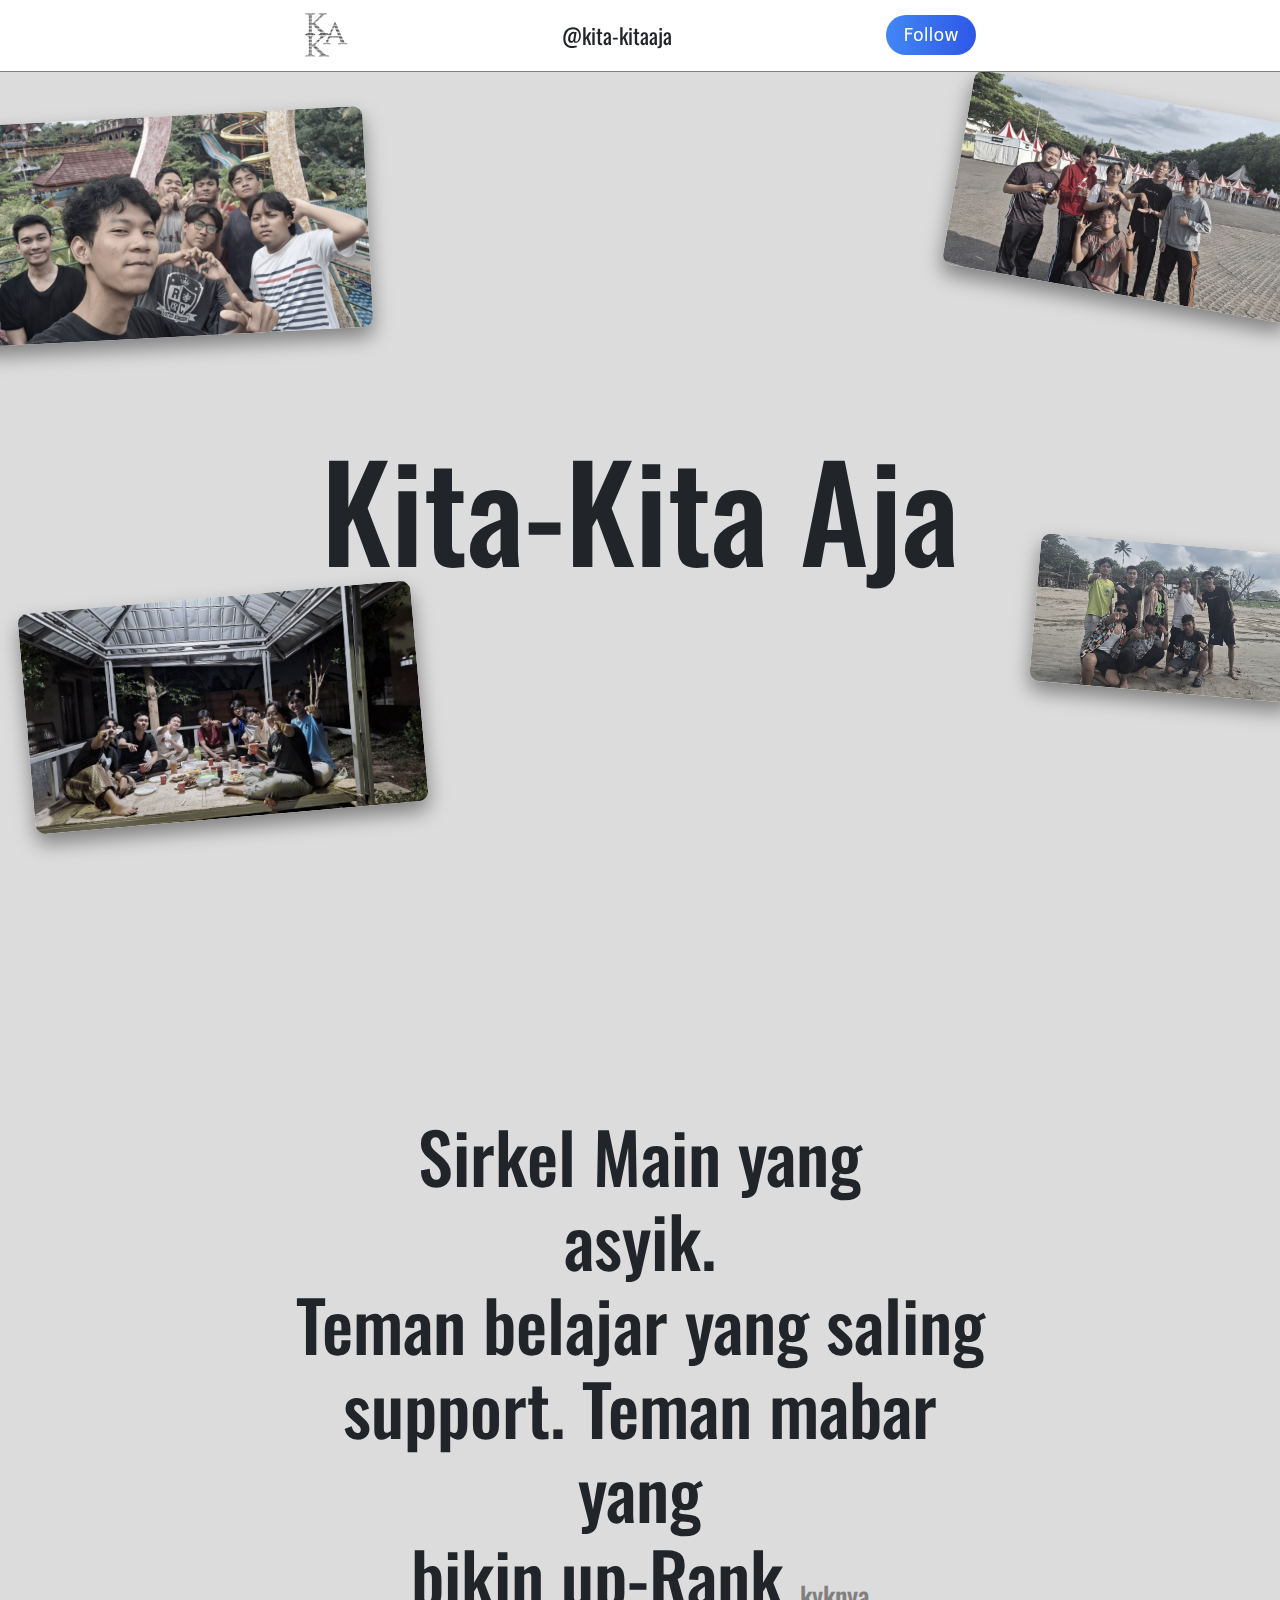
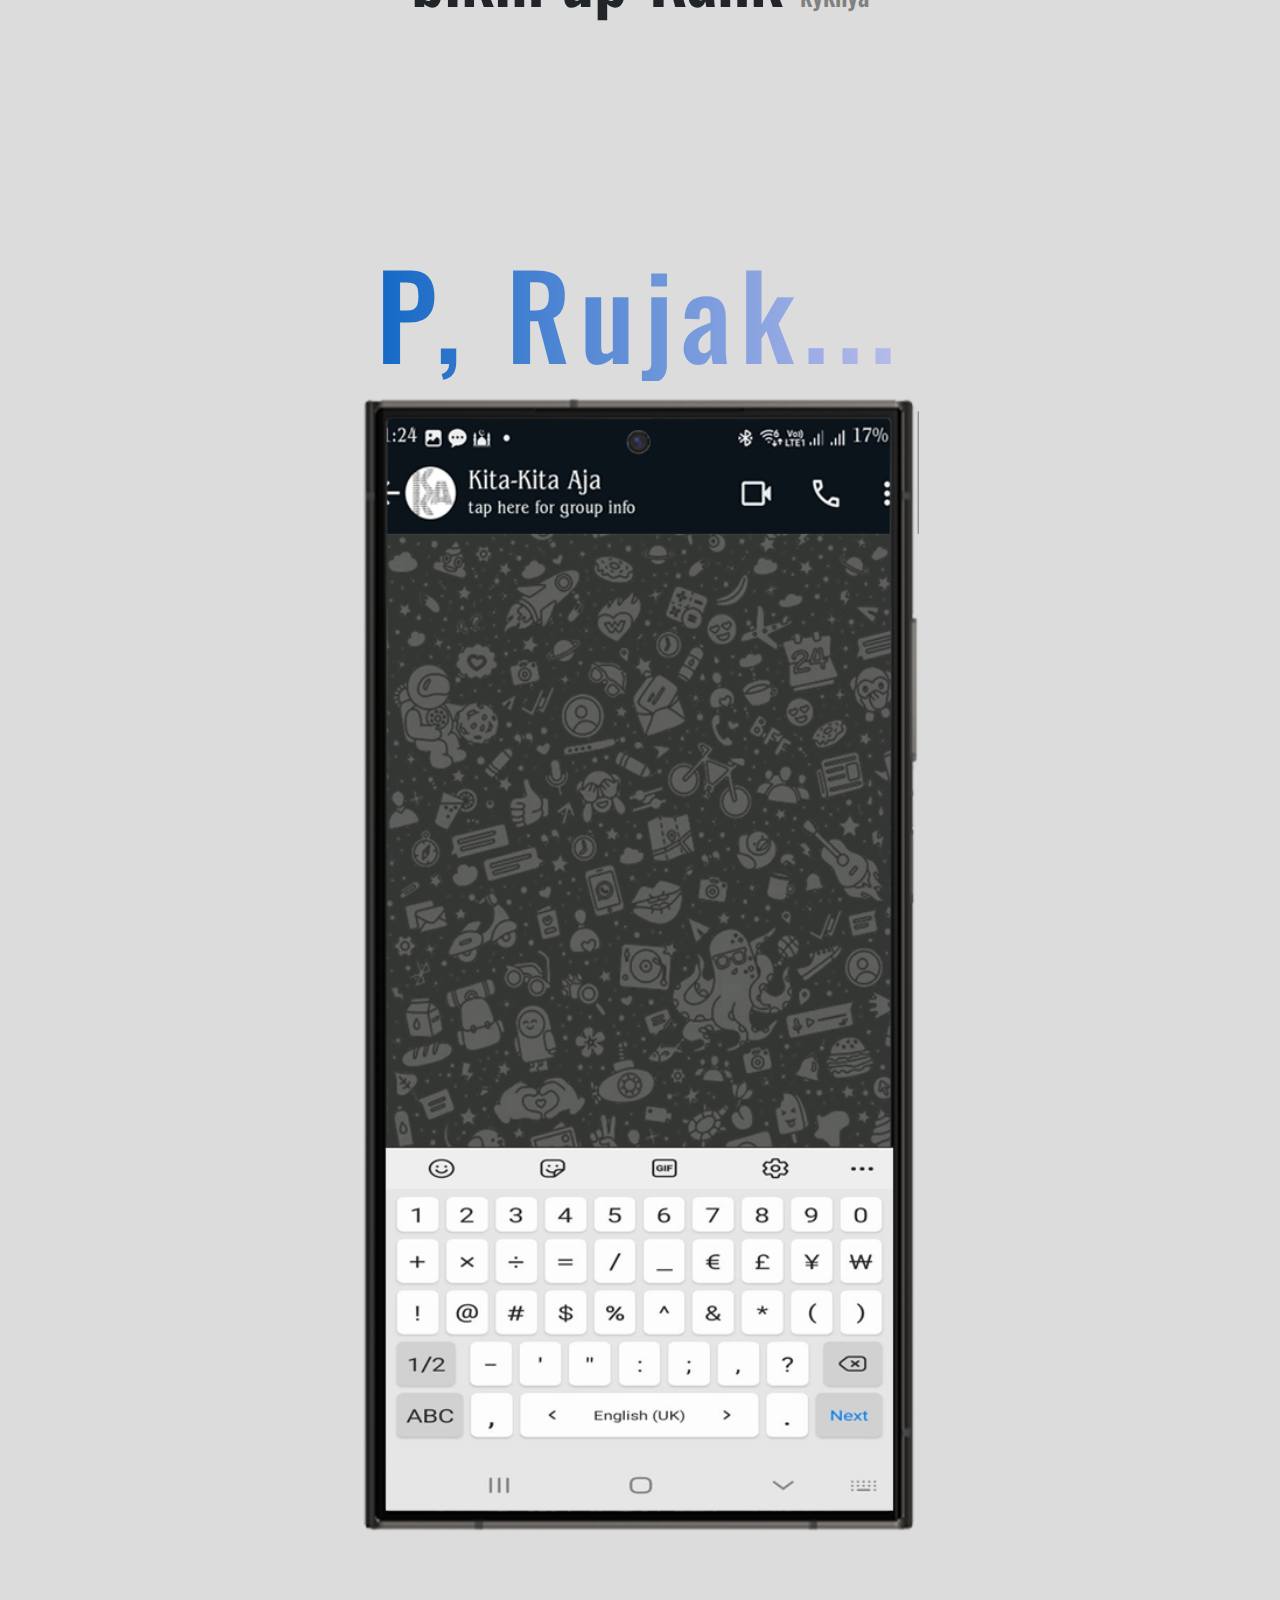
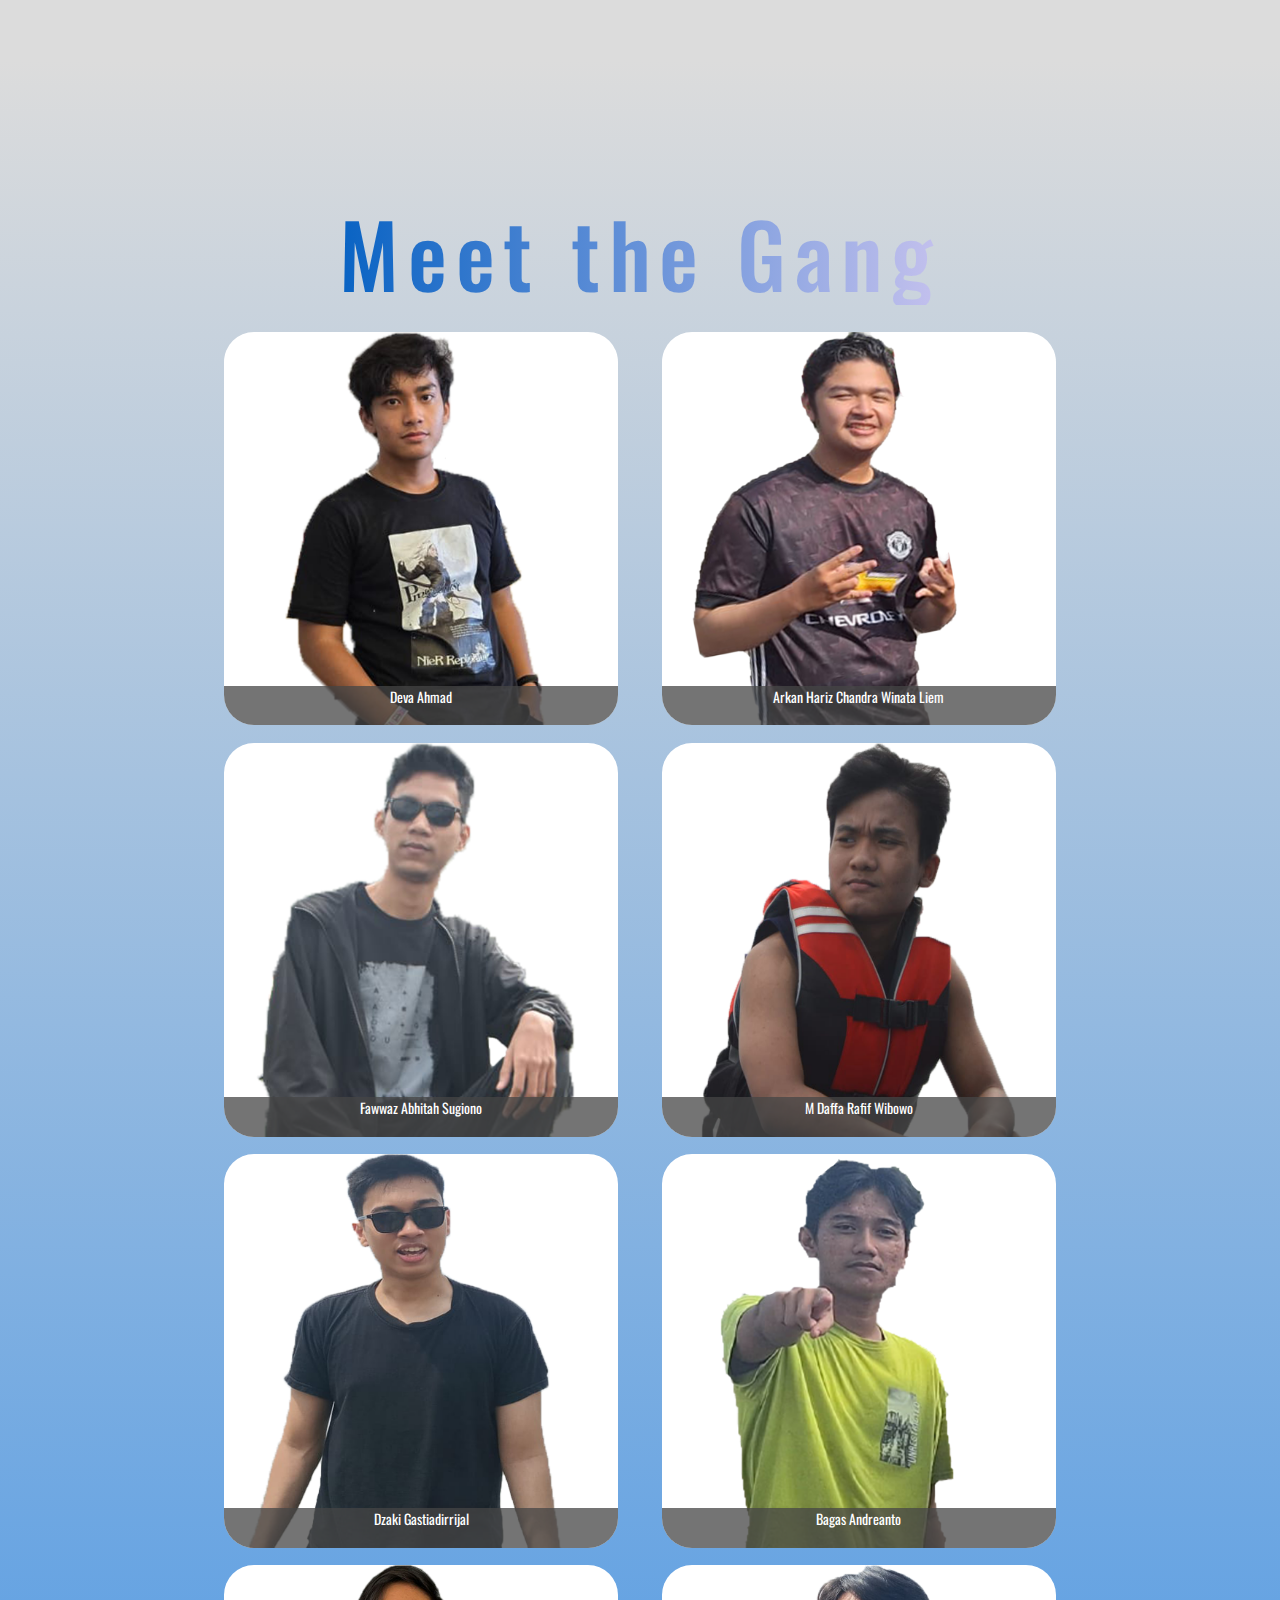
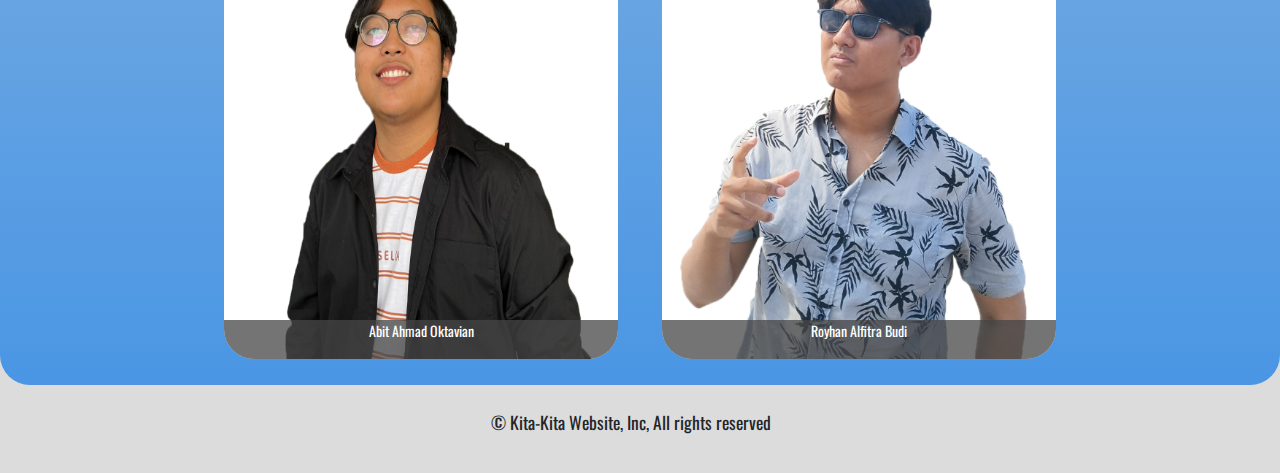
==== index.html @ e8cca175 "responsif final 2" ====
<!DOCTYPE html>
<html lang="en">
<head>
    <meta charset="UTF-8">
    <meta name="viewport" content="width=device-width, initial-scale=1.0">
    <title>Kita-kita Aja</title>
    <style>
        @import url('https://fonts.googleapis.com/css2?family=Oswald:wght@200..700&display=swap');
    </style>
    <link rel="stylesheet" href="style.css">
    <link href="https://cdn.jsdelivr.net/npm/bootstrap@5.3.3/dist/css/bootstrap.min.css" rel="stylesheet" integrity="sha384-QWTKZyjpPEjISv5WaRU9OFeRpok6YctnYmDr5pNlyT2bRjXh0JMhjY6hW+ALEwIH" crossorigin="anonymous">
</head>
<body>
    <nav >
        <div class="nav-content">
            <img src="./assets/kka_icon.png" alt="" id="kita-icon">
            <div id="kita-title">@kita-kitaaja</div>
            <a href="" id="follow-button">Follow</a>
        </div>
    </nav>
    <main>
        <header>
            <div id="header">
                <h1 id="header-text">Kita-Kita Aja</h1>
                <div class="hide">
                    <img src="./assets/headerpict1.png" alt="" class="header-pict" id="h-pict1">
                    <img src="./assets/headerpict2.png" alt="" class="header-pict" id="h-pict2">
                    <img src="./assets/headerpict3.png" alt="" class="header-pict" id="h-pict3">
                    <img src="./assets/headerpict4.png" alt="" class="header-pict" id="h-pict4">
                </div>
            </div>
        </header>
        <section></section>
    </main>
    <section>
        <div class="section1">
            <h1 id="section1-text">Sirkel Main yang <br>asyik. <br>Teman belajar yang saling <br>support. Teman mabar yang <br>bikin up-Rank <p id="kykny">kyknya</p></h1>
        </div>
    </section>
    <section>
        <div class="section2">
            <h1 id="section2-text">P, Rujak...</h1>
            <div class="phone-section">
                <img src="./assets/samsung.png" alt="" id="samsung">
                <div class="chat">
                    <div class="chat-baloon"><p class="chat-name1">Abit</p><img src="./assets/dzaki.jpg" alt="" id="dzaki"><p class="chat-color">@dzaki tumben buat jedag jedug</p></div>
                    <div class="chat-baloon"><p class="chat-name2">Dzaki</p><p class="chat-color">tembak saya dikepala bila saya membuat jedag jedug muka</p></div>
                    <div class="chat-baloon"><p class="chat-name3">Wibowo</p><p class="chat-color">itu seni jedag jedug</p></div>
                    <div class="chat-baloon"><p class="chat-name4">Fawwaz</p><p class="chat-color">Mending terjun kejurang daripada bikin jedag jedug</p></div>
                    <div class="right-chat"><p class="chat-color">Ntr maulid bikin jedag jedug dap</p></div>
                    <div class="chat-baloon" id="last-chat"><p class="chat-name3">Wibowo</p><p class="chat-color">Aman</p></div>
                </div>
            </div>
        </div>
    </section>
    <section>
        <div class="all">
            <div class="section3">
                <h1 id="section3-text">Meet the Gang</h1>
                <div class="gang-container">
                    <a href="https://www.instagram.com/earl.dev?igsh=ZG0ya2h3djZscDl3"><div class="gang"><img src="./assets/deva.png" alt="" class="people"><div class="name">Deva Ahmad</div></div></a>
                    <a href="https://www.instagram.com/arkan_hariz?igsh=MTMxbWl4dHZtOHowdw=="><div class="gang"><img src="./assets/alim.png" alt="" class="people"><div class="name">Arkan Hariz Chandra Winata Liem</div></div></a>
                    <a href="https://www.instagram.com/faw_bit14?igsh=a3U0NGtmZG5vMm9o"><div class="gang"><img src="./assets/pawas.png" alt="" class="people"><div class="name">Fawwaz Abhitah Sugiono</div></div></a>
                    <a href="https://www.instagram.com/daffarafifwb?igsh=MXRpOXhxMXJ3eDB5eg=="><div class="gang"><img src="./assets/dapa.png" alt="" class="people"><div class="name">M Daffa Rafif Wibowo</div></div></a>
                    <a href="https://www.instagram.com/dzaki_gastia?igsh=OW4xZzY2OGZ5em56"><div class="gang"><img src="./assets/g.png" alt="" class="people"><div class="name">Dzaki Gastiadirrijal</div></div></a>
                    <a href="https://www.instagram.com/gasae.lahh?igsh=eGV6aHI2cTgxMnFk"><div class="gang"><img src="./assets/bagas.png" alt="" class="people"><div class="name">Bagas Andreanto</div></div></a>
                    <a href="https://www.instagram.com/abitahmad?igsh=MXJ0enBjaTNyanBhaQ=="><div class="gang"><img src="./assets/bit.png" alt="" class="people"><div class="name">Abit Ahmad Oktavian</div></div></a>
                    <a href="https://www.instagram.com/mroyhaf?igsh=MXFsY29zYmdwdWo3cg=="><div class="gang"><img src="./assets/royhan.png" alt="" class="people"><div class="name">Royhan Alfitra Budi</div></div></a>
                </div>
            </div>
        </div>
    </section>
    <footer>
        <div class="footer">
            <h1 class="footer-text">© Kita-Kita Website, Inc, All rights reserved</h1>
        </div>
    </footer>
    <!-- create by @earl.dev with love ❤️ -->
    <script src="https://code.jquery.com/jquery-3.7.1.js" integrity="sha256-eKhayi8LEQwp4NKxN+CfCh+3qOVUtJn3QNZ0TciWLP4=" crossorigin="anonymous"></script>
    <script src="./main.js"></script>
    <script src="https://cdn.jsdelivr.net/npm/bootstrap@5.3.3/dist/js/bootstrap.bundle.min.js" integrity="sha384-YvpcrYf0tY3lHB60NNkmXc5s9fDVZLESaAA55NDzOxhy9GkcIdslK1eN7N6jIeHz" crossorigin="anonymous"></script>
</body>
</html>
---- style.css ----
body{
    overflow-x: hidden;
    background-color: gainsboro;
    font-family: "Oswald", sans-serif;
    font-weight: 400;
}
*{
    box-sizing: border-box;
}
nav{
    background: hsl(0 0% 100% / 0.75);
    position: sticky;
    top: 0;
    backdrop-filter: blur(10px);
    border-bottom: 1px solid hsl(0 0% 50%);
    height: 5.125rem;
    z-index: 3;
}
.nav-content{
    display: flex;
    flex-direction: row;
    align-items: center;
    justify-content: space-between;
    width: 50rem;
    max-width: 100%;
    padding: 0 1rem;
    margin: 0 auto;
    height: 5rem;
}
#kita-icon{
    height: 3.125rem;
    width: 3.125rem;
}
#kita-title{
    font-size: 1.563rem;
    font-family: "Oswald", sans-serif;
    font-weight: 400;
}
#follow-button{
    padding: 0.5rem 1.25rem;
    text-align: center;
    color: white;
    text-decoration: none;
    background: linear-gradient(90deg, rgb(66, 135, 245), rgb(46, 87, 232));
    border-radius: 20px;
    font-size: 1.25rem;
}
#header{
    background-color: gainsboro;
    height: 63.75rem;
    position: relative;
    font-family: "Oswald", sans-serif;
    font-weight: 400;
    z-index: 2;
    overflow: hidden;
}
#header-text{
    font-size: 9.375rem;
    position: absolute;
    top: 40%;
    text-align: center;
    width: 100%;
}
.hidden{
    display: none;
}
.header-pict{
    position: absolute;
    width: 18.75rem;
    box-shadow: 0px 10px  20px grey;
    filter: grayscale(50%);
    transition-duration: 100ms;
}
#h-pict1{
    top: 1.875rem;
    right: -1.875rem;
    border-radius: 10px;
    width: 25rem;
    transform: rotate(10deg);
    opacity: 1;
}
#h-pict1:hover{
    filter: none;
    transform: rotate(0deg) scale(1.1);
}
#h-pict2{
    top: 37.5rem;
    left: 1.875rem;
    border-radius: 10px;
    width: 28.125rem;
    transform: rotate(-5deg);
    opacity: 1;
}
#h-pict2:hover{
    filter: none;
    transform: rotate(0deg) scale(1.1);
}
#h-pict3{
    top: 33.75rem;
    right: -1.25rem;
    border-radius: 10px;
    width: 18.75rem;
    transform: rotate(5deg);
    opacity: 1;
}
#h-pict3:hover{
    filter: none;
    transform: rotate(0deg) scale(1.1);
}
#h-pict4{
    top: 3.125rem;
    left: -1.875rem;
    border-radius: 10px;
    width: 28.125rem;
    transform: rotate(-3deg);
    opacity: 1;
}
#h-pict4:hover{
    filter: none;
    transform: rotate(0deg) scale(1.1); 
}
.section1{
    background-color: gainsboro;
    height: 57.75rem;
    display: flex;
    flex-direction: row;
    align-items: center;
    justify-content: center;
    font-family: "Oswald", sans-serif;
    font-weight: 400;
}
#section1-text{
    text-align: center;
    font-size: 5rem;
    width: 50rem;
}
#kykny{
    color: gray;
    font-size: 1.875rem;
    display: inline;
}
.section2{
    padding-top: 5rem;
    display: flex;
    flex-direction: column;
    background-color: gainsboro;
    height: 106.25rem;
    font-family: "Oswald", sans-serif;
    font-weight: 400;
    position: relative;
}
#section2-text{
    font-size: 8.25rem;
    margin: 0 auto;
    text-align: center;
    width: 43.75rem;
    max-width: 100%;
    color: white;
    background: linear-gradient(90deg, #0762c3, #c6c2ee);
    -webkit-background-clip: text;
    color: transparent;
    letter-spacing: 0.625rem;
}
.chat{
    position: absolute;
    top: 13.25rem;
    left: 5.125rem;
    margin: 0.625rem 0.625rem;
    z-index: 1;
}
.chat-baloon{
    background-color: #075e54;
    border-radius: 0px 5px 5px 5px;
    opacity: 0;
    transition-duration: 300ms;
}
.right-chat{
    position: absolute;
    right: -18.75rem;
    width: 100%;
    z-index: 1;
    background-color: #075e54;
    border-radius: 0px 5px 5px 5px;
    opacity: 0;
}
#last-chat{
    margin-top: 4.375rem;
}
#dzaki{
    width: 9.375rem;
    border-radius: 5px;
}
.chat-name1{
    color: orange;
}
.chat-name2{
    color: violet;
}
.chat-name3{
    color: green;
}
.chat-name4{
    color: greenyellow;
}
.chat-color{
    color: white;
}
.phone-section{
    width: 50rem;
    max-width: 100%;
    margin: 0 auto;
    position: relative;
}
#samsung{
    width: 50rem;
}
.swipe-right{
    opacity: 1;
    transform: translateX(2.5rem);
    transition-duration: 300ms;
}
.swipe-left{
    opacity: 1;
    transform: translateX(-5rem);
    transition-duration: 300ms;
}
.all{
    background-color: gainsboro;
}
.section3{
    padding-top: 10rem;
    display: flex;
    flex-direction: column;
    background: linear-gradient(360deg,#4a96e4, #dcdcdc);
    height: 137.5rem;
    font-family: "Oswald", sans-serif;
    font-weight: 400;
    position: relative;
    border-radius: 0px 0px 30px 30px;
}
#section3-text{
    font-size: 6.25rem;
    margin: 0 auto;
    text-align: center;
    width: 43.75rem;
    max-width: 100%;
    color: white;
    background: linear-gradient(90deg, #0762c3, #c6c2ee);
    -webkit-background-clip: text;
    color: transparent;
    letter-spacing: 0.625rem;
}
.gang-container{
    display: flex;
    flex-wrap: wrap;
    justify-content: space-around;
    width: 62.5rem;
    margin: 1.25rem auto;
}
.gang{
    position: relative;
    margin: 0.625rem 0.625rem;
    width: 28.125rem;
    height: 28.125rem;
    background-color: white;
    border-radius: 30px;
    transition-duration: 100ms;
}
.gang:hover{
    transform: scale(1.1);
    z-index: 2;
}
.people{
    width: 28.125rem;
}
.name{
    position: absolute; 
    width: 28.125rem;
    height: 2.813rem;
    border-radius: 0px 0px 30px 30px;
    top: 90%;
    text-align: center;
    background: hsla(0, 0%, 27%, 0.75);
    color: white;
}
.footer{
    height: 6.25rem;
    background-color: gainsboro;
}
.footer-text{
    font-size: 1.25rem;
    font-family: "Oswald", sans-serif;
    font-weight: 400;
    width: 25rem;
    max-width: 100%;
    padding: 1.875rem;
    margin: 0 auto;
}
@media only screen and (max-width: 1480px){
    html{
        font-size: 14px;
    }
}
@media only screen and (max-width: 1200px){
    html{
        font-size: 12px;
    }
}
@media only screen and (max-width: 992px){
    html{
        font-size: 10px;
    }
}
@media only screen and (max-width: 768px){
    html{
        font-size: 8px;
    }
    .section1{
        height: 90.75rem;
    }
}
@media only screen and (max-width: 675px){
    #h-pict3{
        top: 43.75rem;
    }
    #h-pict2{
        top: 41.75rem;
    }
}
@media only screen and (max-width: 576px){
    .section1{
        height: 145.75rem;   
    }
    .section2{
        padding-top: none;
    }
    .gang{
        width: 38.125rem;
        height: 38.125rem;
    }
    .name{
        font-size: 2rem;
        width: 38.125rem;
        height: 3.813rem;
    }
    .people{
        width: 38.125rem;
    }
    .section3{
        height: 350.5rem;
    }
}
@media only screen and (max-width: 508px){
    html{
        font-size: 7px;
    }
}
@media only screen and (max-width: 455px){
    html{
        font-size: 6.5px;
    }
}
@media only screen and (max-width: 417px){
    html{
        font-size: 6px;
    }
}
@media only screen and (max-width: 390px){
    html{
        font-size: 5.5px;
    }
}
@media only screen and (max-width: 343px){
    html{
        font-size: 5px;
    }
}
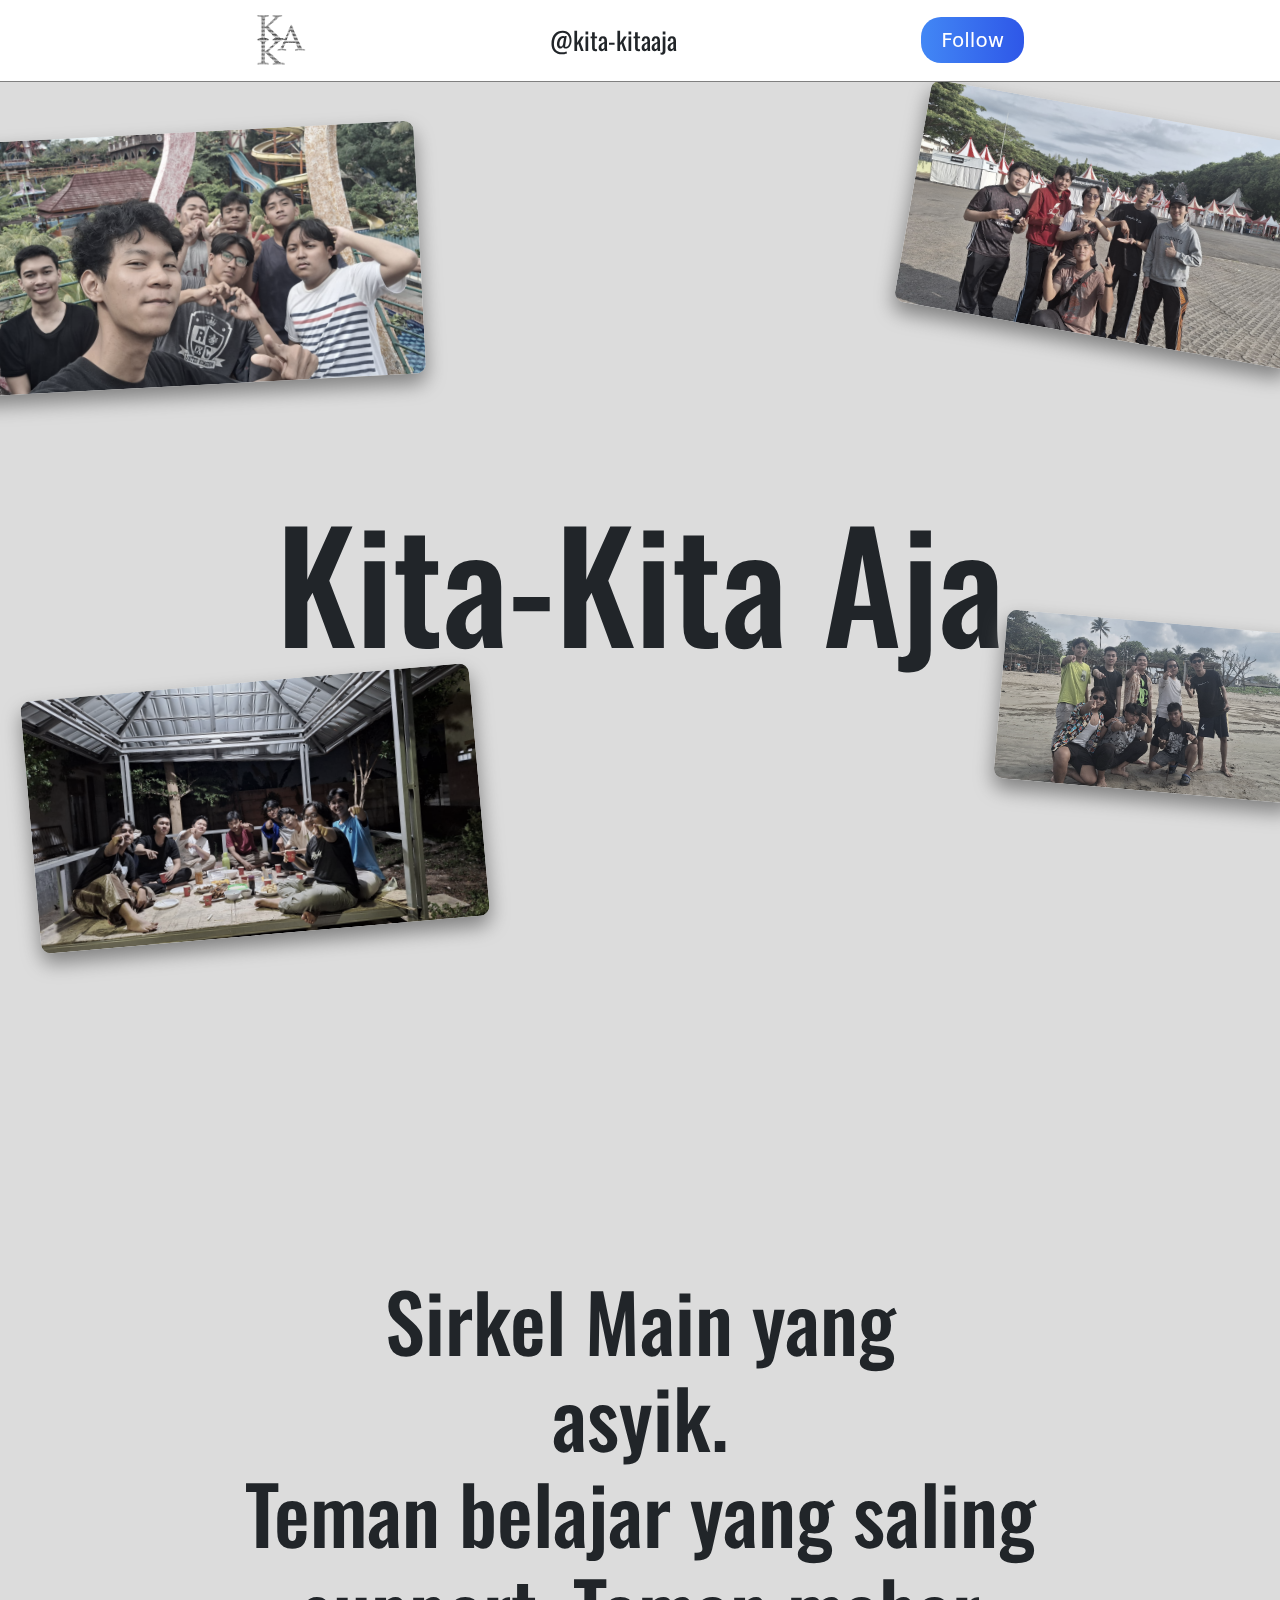
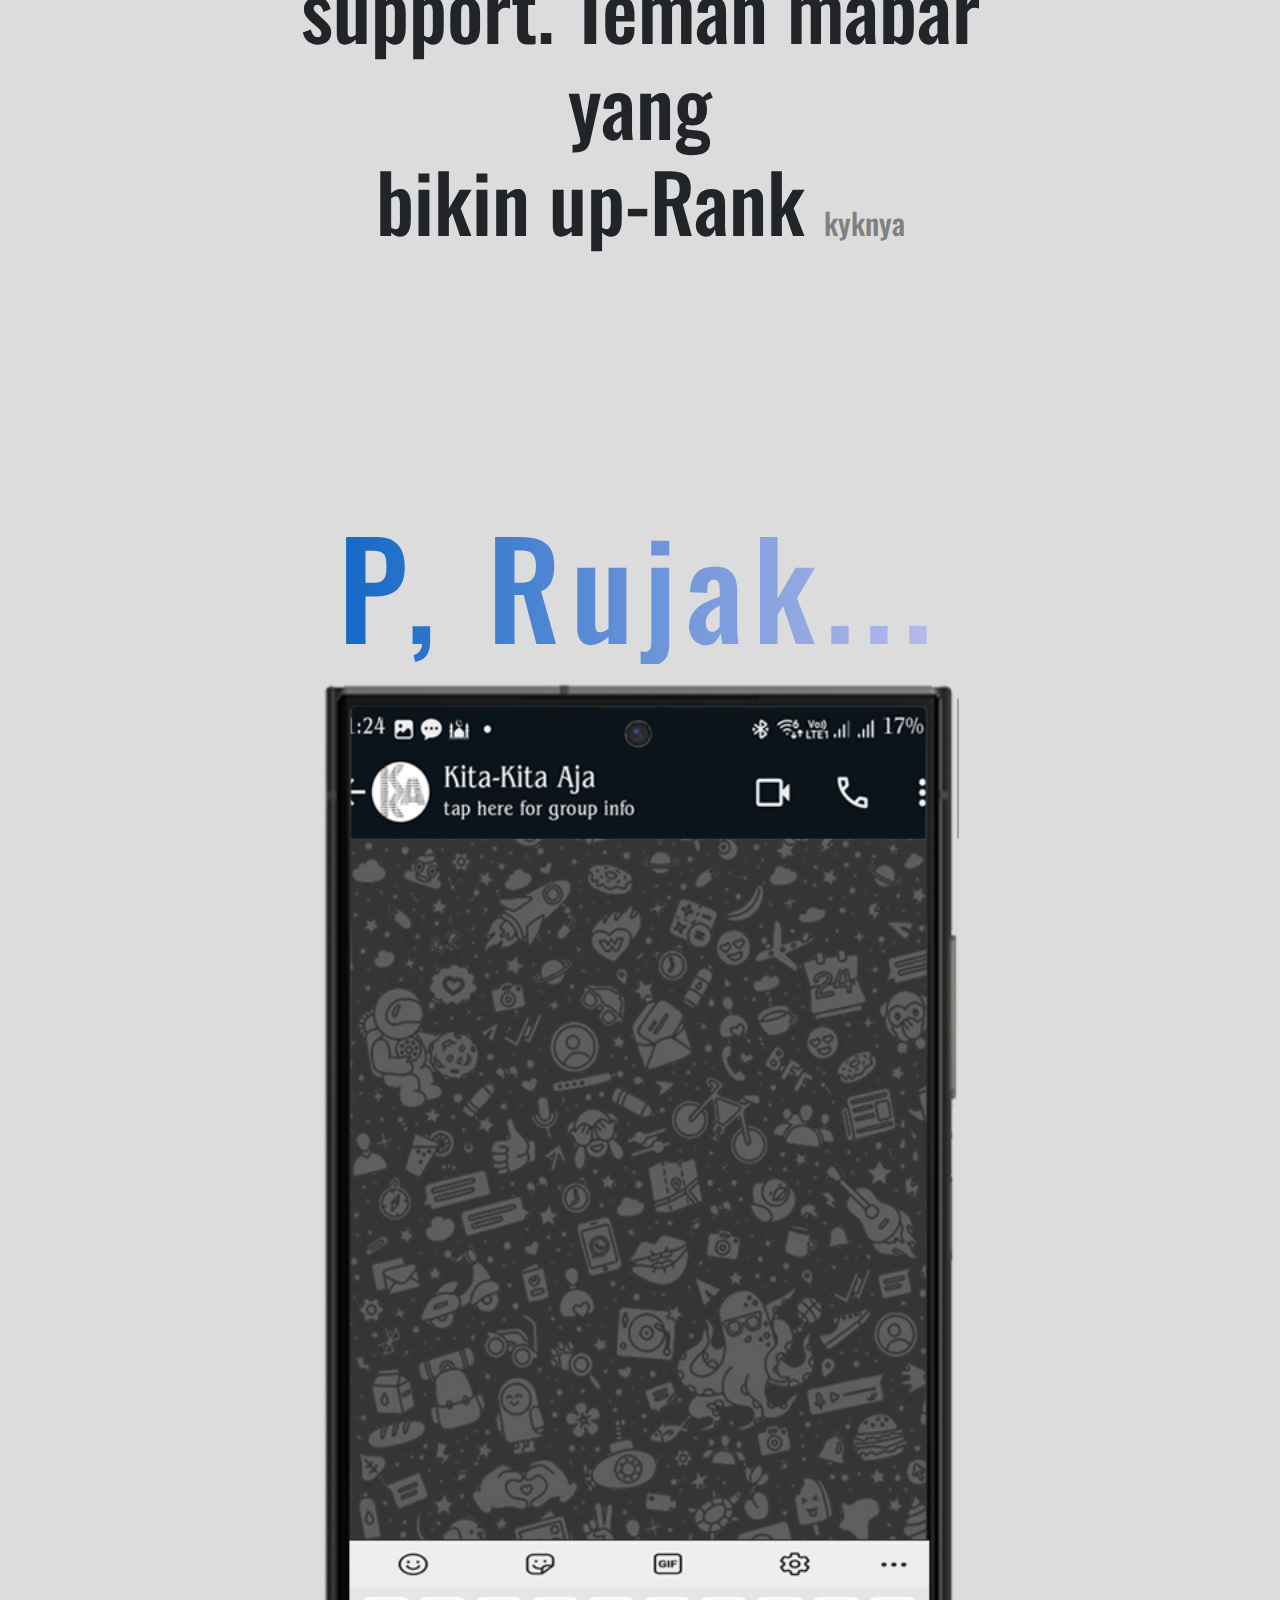
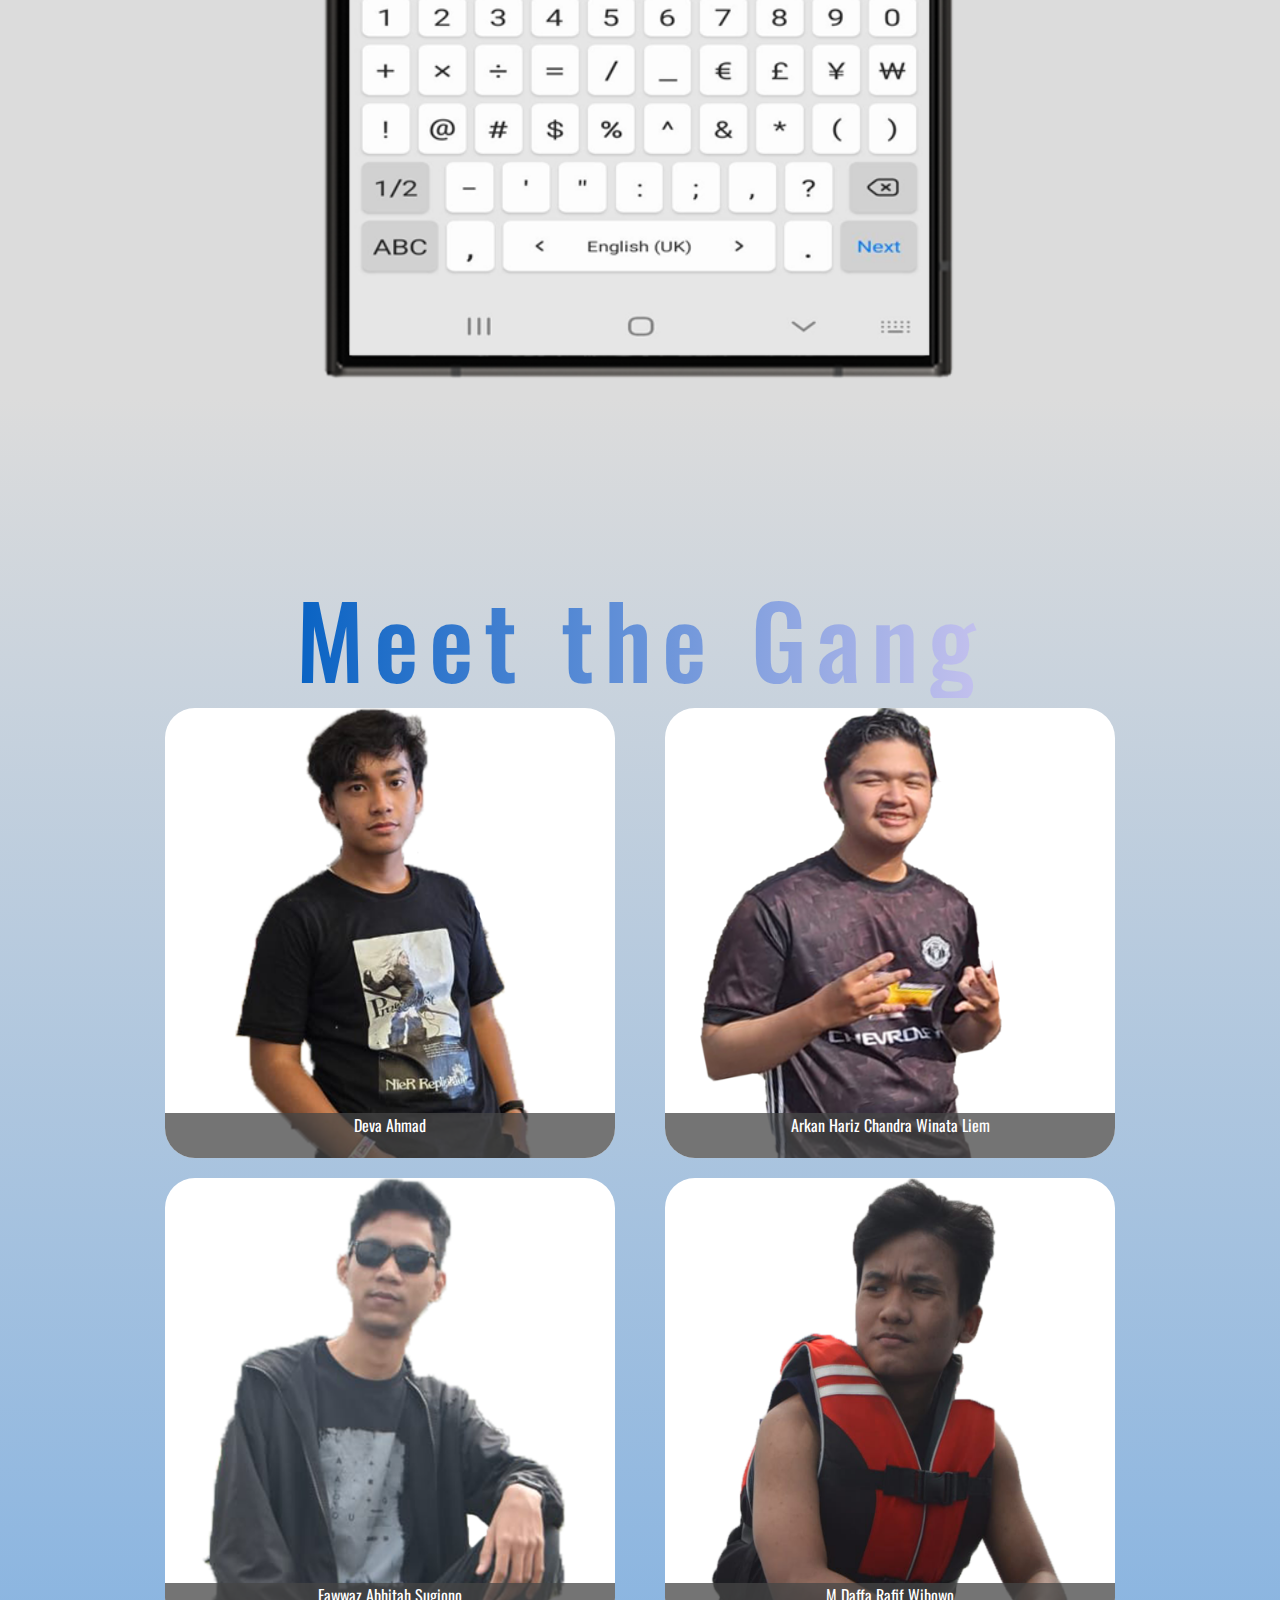
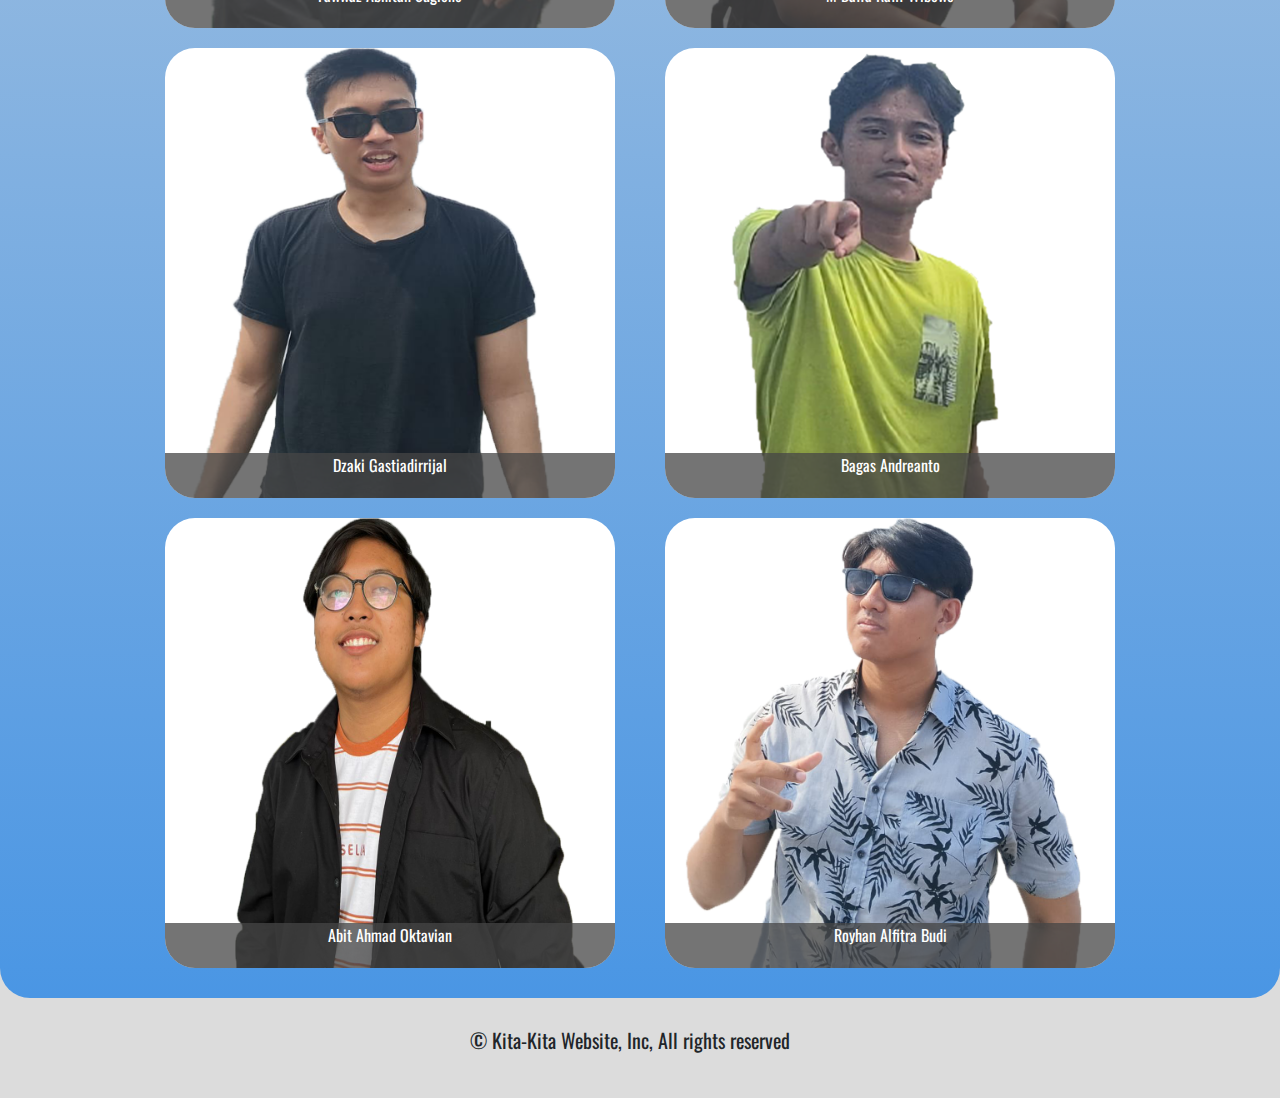
==== commit 6f5b6ce0: "responsif final" ====
--- a/index.html
+++ b/index.html
@@ -56,8 +56,8 @@
     <section>
         <div class="all">
             <div class="section3">
-                <h1 id="section3-text">Meet the Gang</h1>
                 <div class="gang-container">
+                    <h1 id="section3-text">Meet the Gang</h1>
                     <a href="https://www.instagram.com/earl.dev?igsh=ZG0ya2h3djZscDl3"><div class="gang"><img src="./assets/deva.png" alt="" class="people"><div class="name">Deva Ahmad</div></div></a>
                     <a href="https://www.instagram.com/arkan_hariz?igsh=MTMxbWl4dHZtOHowdw=="><div class="gang"><img src="./assets/alim.png" alt="" class="people"><div class="name">Arkan Hariz Chandra Winata Liem</div></div></a>
                     <a href="https://www.instagram.com/faw_bit14?igsh=a3U0NGtmZG5vMm9o"><div class="gang"><img src="./assets/pawas.png" alt="" class="people"><div class="name">Fawwaz Abhitah Sugiono</div></div></a>
--- a/style.css
+++ b/style.css
@@ -46,6 +46,7 @@
     font-size: 1.25rem;
 }
 #header{
+    display: flex;
     background-color: gainsboro;
     height: 63.75rem;
     position: relative;
@@ -144,7 +145,8 @@
     display: flex;
     flex-direction: column;
     background-color: gainsboro;
-    height: 106.25rem;
+    max-width: 100%;
+    height: 100%;
     font-family: "Oswald", sans-serif;
     font-weight: 400;
     position: relative;
@@ -212,7 +214,7 @@
     position: relative;
 }
 #samsung{
-    width: 50rem;
+    width: 100%;
 }
 .swipe-right{
     opacity: 1;
@@ -232,7 +234,7 @@
     display: flex;
     flex-direction: column;
     background: linear-gradient(360deg,#4a96e4, #dcdcdc);
-    height: 137.5rem;
+    height: 100%;
     font-family: "Oswald", sans-serif;
     font-weight: 400;
     position: relative;
@@ -255,6 +257,7 @@
     flex-wrap: wrap;
     justify-content: space-around;
     width: 62.5rem;
+    max-width: 100%;
     margin: 1.25rem auto;
 }
 .gang{
@@ -296,44 +299,17 @@
     padding: 1.875rem;
     margin: 0 auto;
 }
-@media only screen and (max-width: 1480px){
+@media only screen and (max-width: 1200px){
+    html{
+        font-size: 16px;
+    }
+}
+@media only screen and (max-width: 992px){
     html{
         font-size: 14px;
     }
 }
-@media only screen and (max-width: 1200px){
-    html{
-        font-size: 12px;
-    }
-}
-@media only screen and (max-width: 992px){
-    html{
-        font-size: 10px;
-    }
-}
-@media only screen and (max-width: 768px){
-    html{
-        font-size: 8px;
-    }
-    .section1{
-        height: 90.75rem;
-    }
-}
-@media only screen and (max-width: 675px){
-    #h-pict3{
-        top: 43.75rem;
-    }
-    #h-pict2{
-        top: 41.75rem;
-    }
-}
-@media only screen and (max-width: 576px){
-    .section1{
-        height: 145.75rem;   
-    }
-    .section2{
-        padding-top: none;
-    }
+@media only screen and (max-width: 897px){
     .gang{
         width: 38.125rem;
         height: 38.125rem;
@@ -346,36 +322,49 @@
     .people{
         width: 38.125rem;
     }
-    .section3{
-        height: 350.5rem;
-    }
-}
-@media only screen and (max-width: 508px){
-    html{
-        font-size: 7px;
-    }
-}
-@media only screen and (max-width: 455px){
+}
+@media only screen and (max-width: 705px){
+    html{
+        font-size: 12px;
+    }
+}
+@media only screen and (max-width: 560px){
+    .section1{
+        align-items: end;
+    }
+    html{
+        font-size: 10px;
+    }
+}
+@media only screen and (max-width: 490px){
+    html{
+        font-size: 9px;
+    }
+    #section1-text{
+        font-size: 4rem;
+    }
+    
+}
+@media only screen and (max-width: 450px){
+    html{
+        font-size: 8px;
+    }
+    .phone-section{
+        width: 100%;
+    }
+}
+@media only screen and (max-width: 390px){
+    html{
+        font-size: 7.5px;
+    }
+}
+@media only screen and (max-width: 350px){
     html{
         font-size: 6.5px;
     }
 }
-@media only screen and (max-width: 417px){
-    html{
-        font-size: 6px;
-    }
-}
-@media only screen and (max-width: 390px){
-    html{
-        font-size: 5.5px;
-    }
-}
-@media only screen and (max-width: 343px){
-    html{
-        font-size: 5px;
-    }
-}
-
-
-
-
+
+
+
+
+
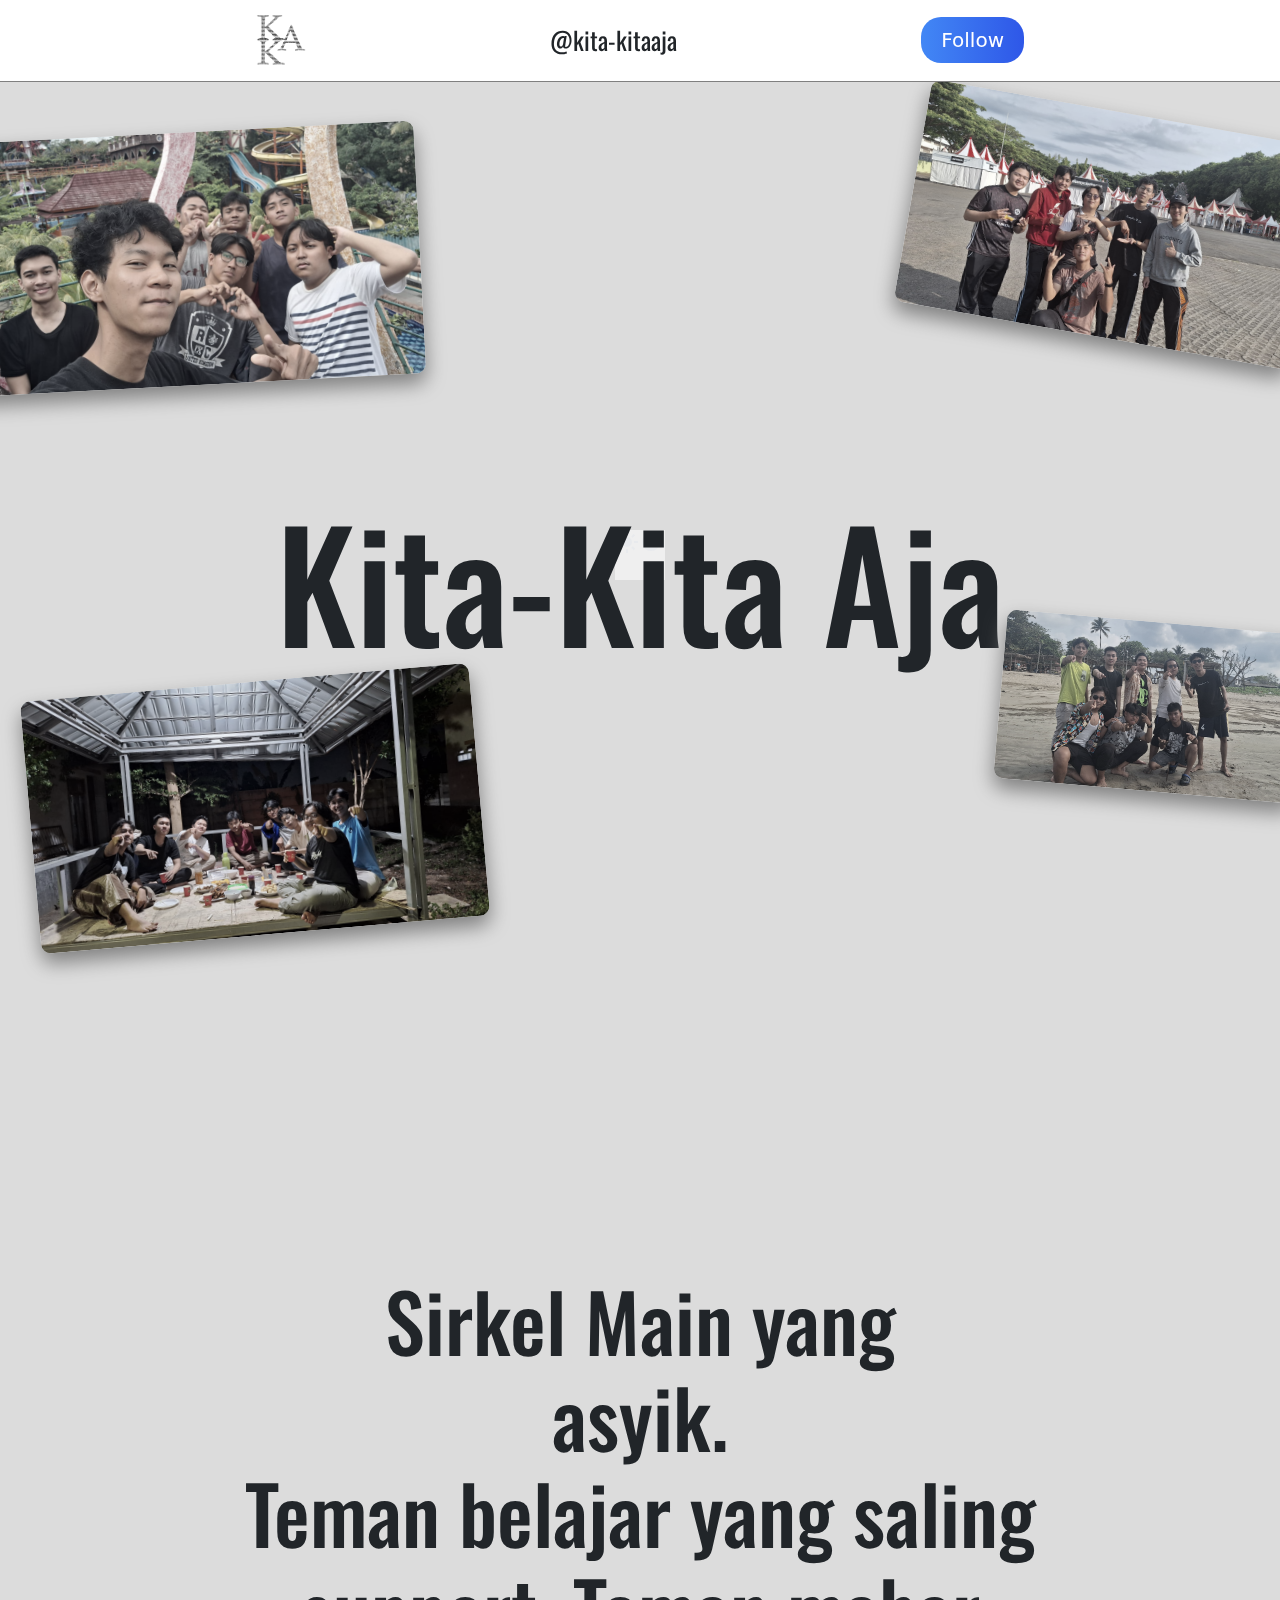
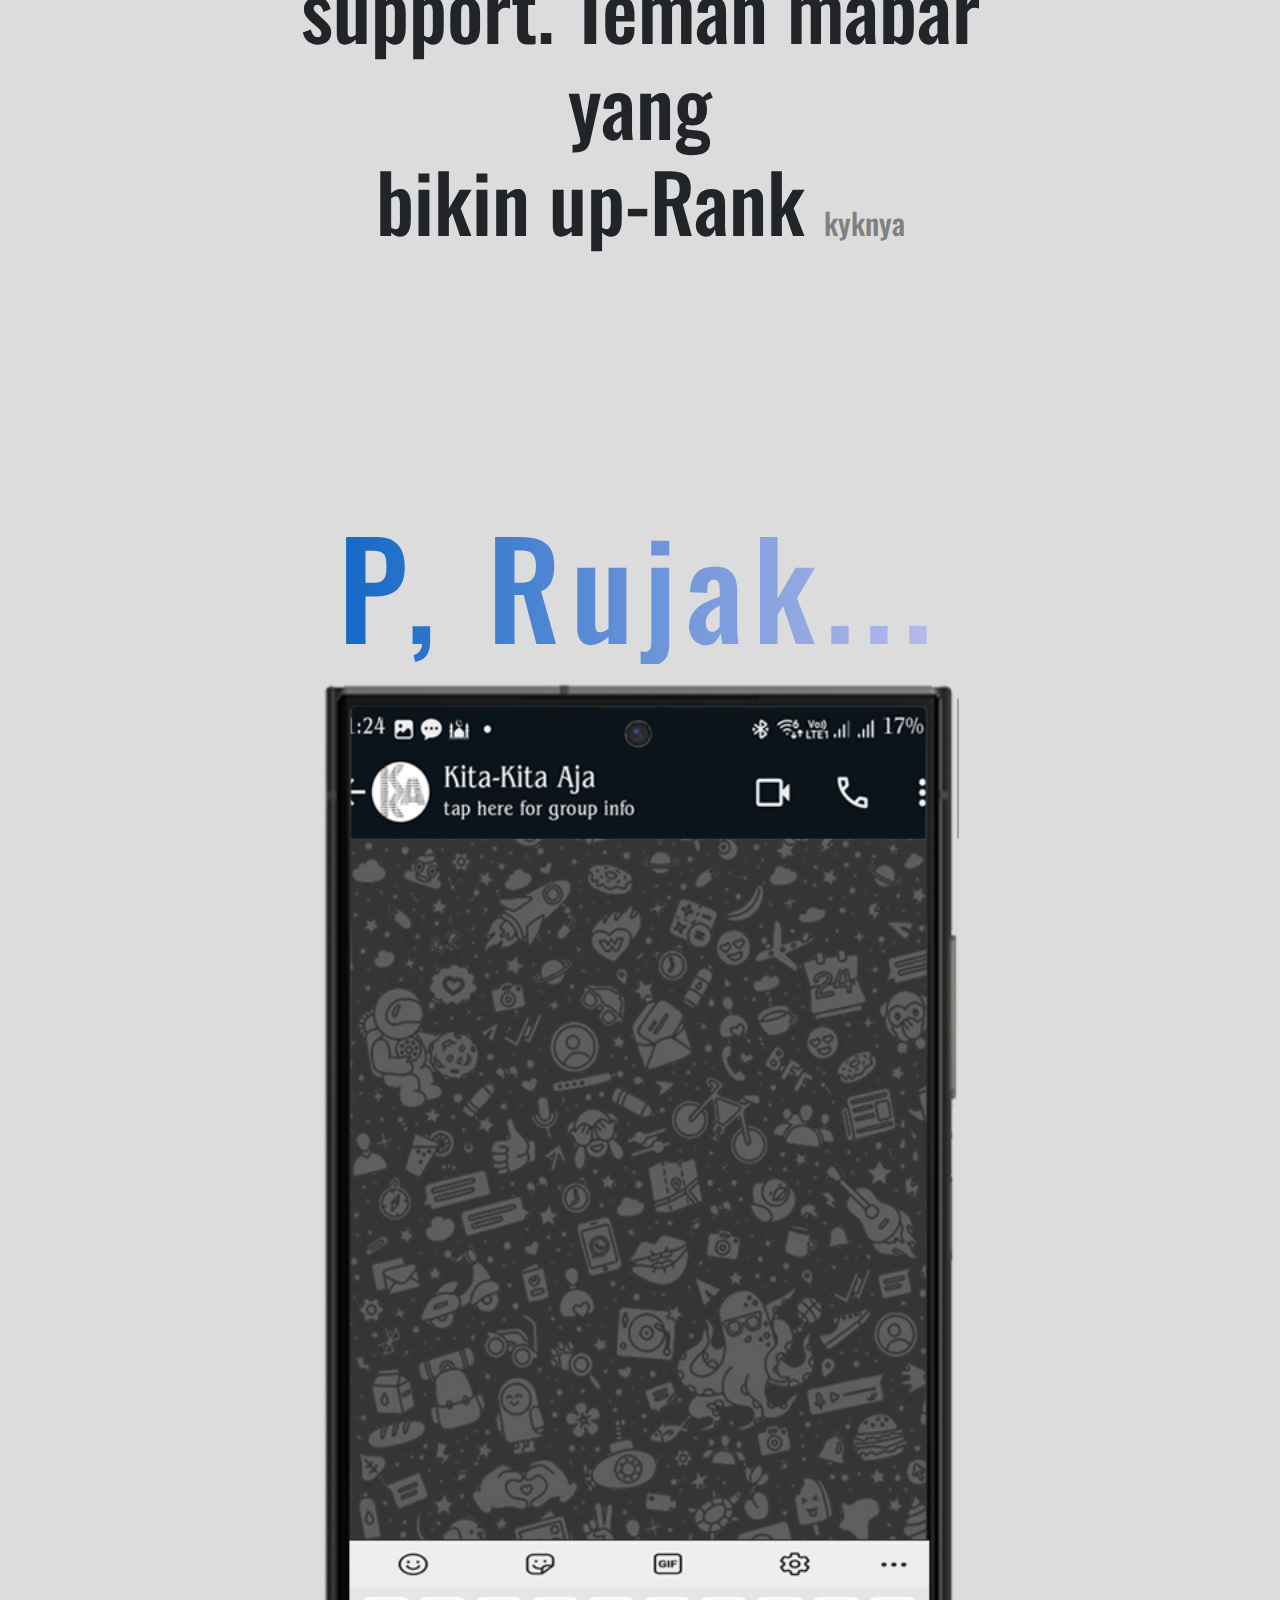
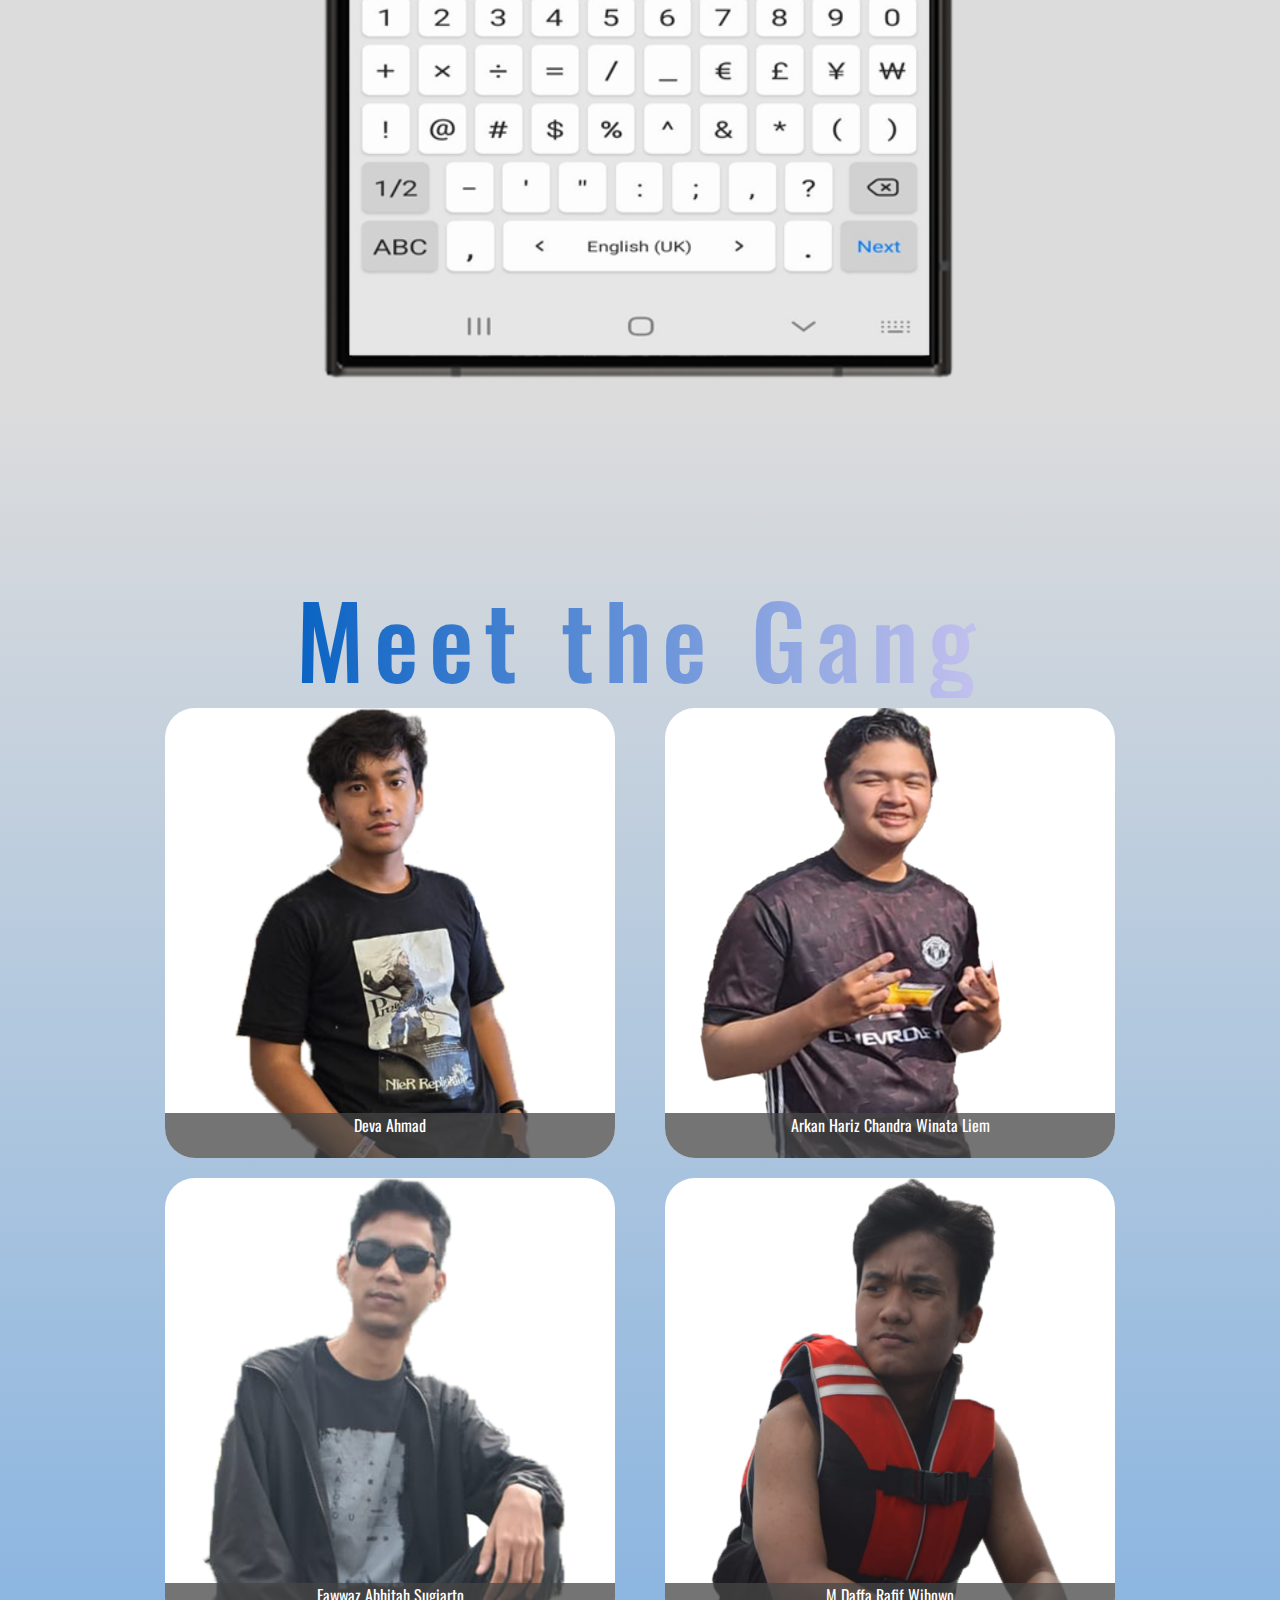
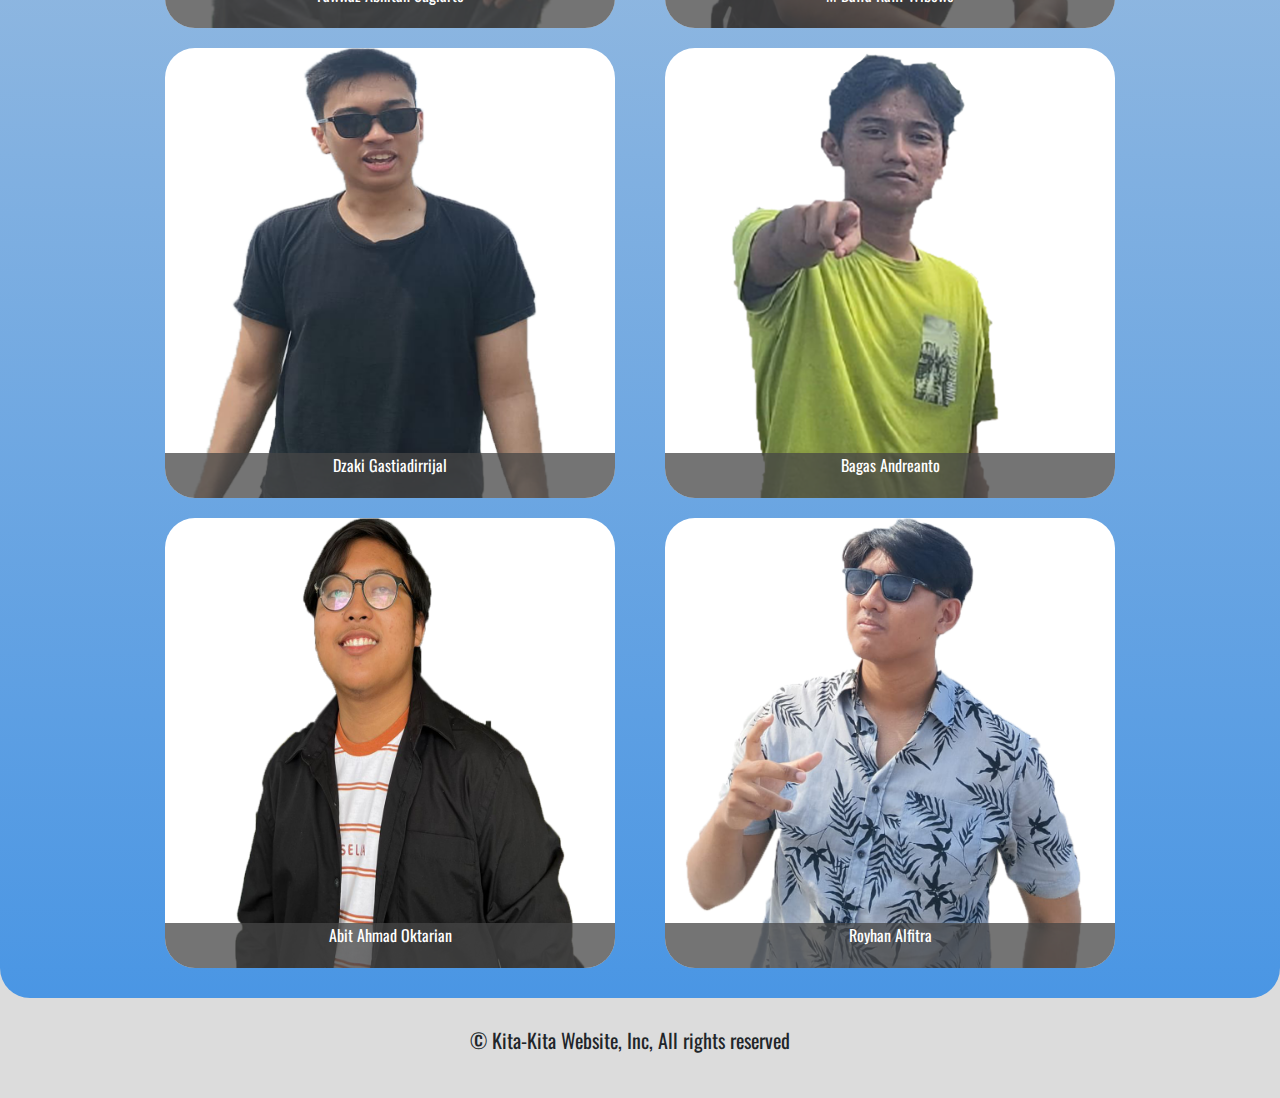
==== commit 61002360: "membuat darkmode" ====
--- a/index.html
+++ b/index.html
@@ -22,6 +22,10 @@
         <header>
             <div id="header">
                 <h1 id="header-text">Kita-Kita Aja</h1>
+                <button class="theme-switch">
+                    <svg xmlns="http://www.w3.org/2000/svg" height="24px" viewBox="0 -960 960 960" width="24px" fill="#e8eaed"><path d="M480-280q-83 0-141.5-58.5T280-480q0-83 58.5-141.5T480-680q83 0 141.5 58.5T680-480q0 83-58.5 141.5T480-280ZM200-440H40v-80h160v80Zm720 0H760v-80h160v80ZM440-760v-160h80v160h-80Zm0 720v-160h80v160h-80ZM256-650l-101-97 57-59 96 100-52 56Zm492 496-97-101 53-55 101 97-57 59Zm-98-550 97-101 59 57-100 96-56-52ZM154-212l101-97 55 53-97 101-59-57Z"/></svg>
+                    <svg xmlns="http://www.w3.org/2000/svg" height="24px" viewBox="0 -960 960 960" width="24px" fill="#e8eaed"><path d="M480-120q-150 0-255-105T120-480q0-150 105-255t255-105q14 0 27.5 1t26.5 3q-41 29-65.5 75.5T444-660q0 90 63 153t153 63q55 0 101-24.5t75-65.5q2 13 3 26.5t1 27.5q0 150-105 255T480-120Z"/></svg>
+                </button>
                 <div class="hide">
                     <img src="./assets/headerpict1.png" alt="" class="header-pict" id="h-pict1">
                     <img src="./assets/headerpict2.png" alt="" class="header-pict" id="h-pict2">
@@ -60,12 +64,12 @@
                     <h1 id="section3-text">Meet the Gang</h1>
                     <a href="https://www.instagram.com/earl.dev?igsh=ZG0ya2h3djZscDl3"><div class="gang"><img src="./assets/deva.png" alt="" class="people"><div class="name">Deva Ahmad</div></div></a>
                     <a href="https://www.instagram.com/arkan_hariz?igsh=MTMxbWl4dHZtOHowdw=="><div class="gang"><img src="./assets/alim.png" alt="" class="people"><div class="name">Arkan Hariz Chandra Winata Liem</div></div></a>
-                    <a href="https://www.instagram.com/faw_bit14?igsh=a3U0NGtmZG5vMm9o"><div class="gang"><img src="./assets/pawas.png" alt="" class="people"><div class="name">Fawwaz Abhitah Sugiono</div></div></a>
+                    <a href="https://www.instagram.com/faw_bit14?igsh=a3U0NGtmZG5vMm9o"><div class="gang"><img src="./assets/pawas.png" alt="" class="people"><div class="name">Fawwaz Abhitah Sugiarto</div></div></a>
                     <a href="https://www.instagram.com/daffarafifwb?igsh=MXRpOXhxMXJ3eDB5eg=="><div class="gang"><img src="./assets/dapa.png" alt="" class="people"><div class="name">M Daffa Rafif Wibowo</div></div></a>
                     <a href="https://www.instagram.com/dzaki_gastia?igsh=OW4xZzY2OGZ5em56"><div class="gang"><img src="./assets/g.png" alt="" class="people"><div class="name">Dzaki Gastiadirrijal</div></div></a>
                     <a href="https://www.instagram.com/gasae.lahh?igsh=eGV6aHI2cTgxMnFk"><div class="gang"><img src="./assets/bagas.png" alt="" class="people"><div class="name">Bagas Andreanto</div></div></a>
-                    <a href="https://www.instagram.com/abitahmad?igsh=MXJ0enBjaTNyanBhaQ=="><div class="gang"><img src="./assets/bit.png" alt="" class="people"><div class="name">Abit Ahmad Oktavian</div></div></a>
-                    <a href="https://www.instagram.com/mroyhaf?igsh=MXFsY29zYmdwdWo3cg=="><div class="gang"><img src="./assets/royhan.png" alt="" class="people"><div class="name">Royhan Alfitra Budi</div></div></a>
+                    <a href="https://www.instagram.com/abitahmad?igsh=MXJ0enBjaTNyanBhaQ=="><div class="gang"><img src="./assets/bit.png" alt="" class="people"><div class="name">Abit Ahmad Oktarian</div></div></a>
+                    <a href="https://www.instagram.com/mroyhaf?igsh=MXFsY29zYmdwdWo3cg=="><div class="gang"><img src="./assets/royhan.png" alt="" class="people"><div class="name">Royhan Alfitra</div></div></a>
                 </div>
             </div>
         </div>
--- a/style.css
+++ b/style.css
@@ -27,6 +27,21 @@
     margin: 0 auto;
     height: 5rem;
 }
+.theme-switch{
+    border: none;
+    height: 50px;
+    width: 50px;
+    padding: 0;
+    display: flex;
+    margin: 35% auto;
+}
+.theme-switch img{
+    height: 50px;
+    width: 50px;
+}
+.darkmode{
+    
+}
 #kita-icon{
     height: 3.125rem;
     width: 3.125rem;
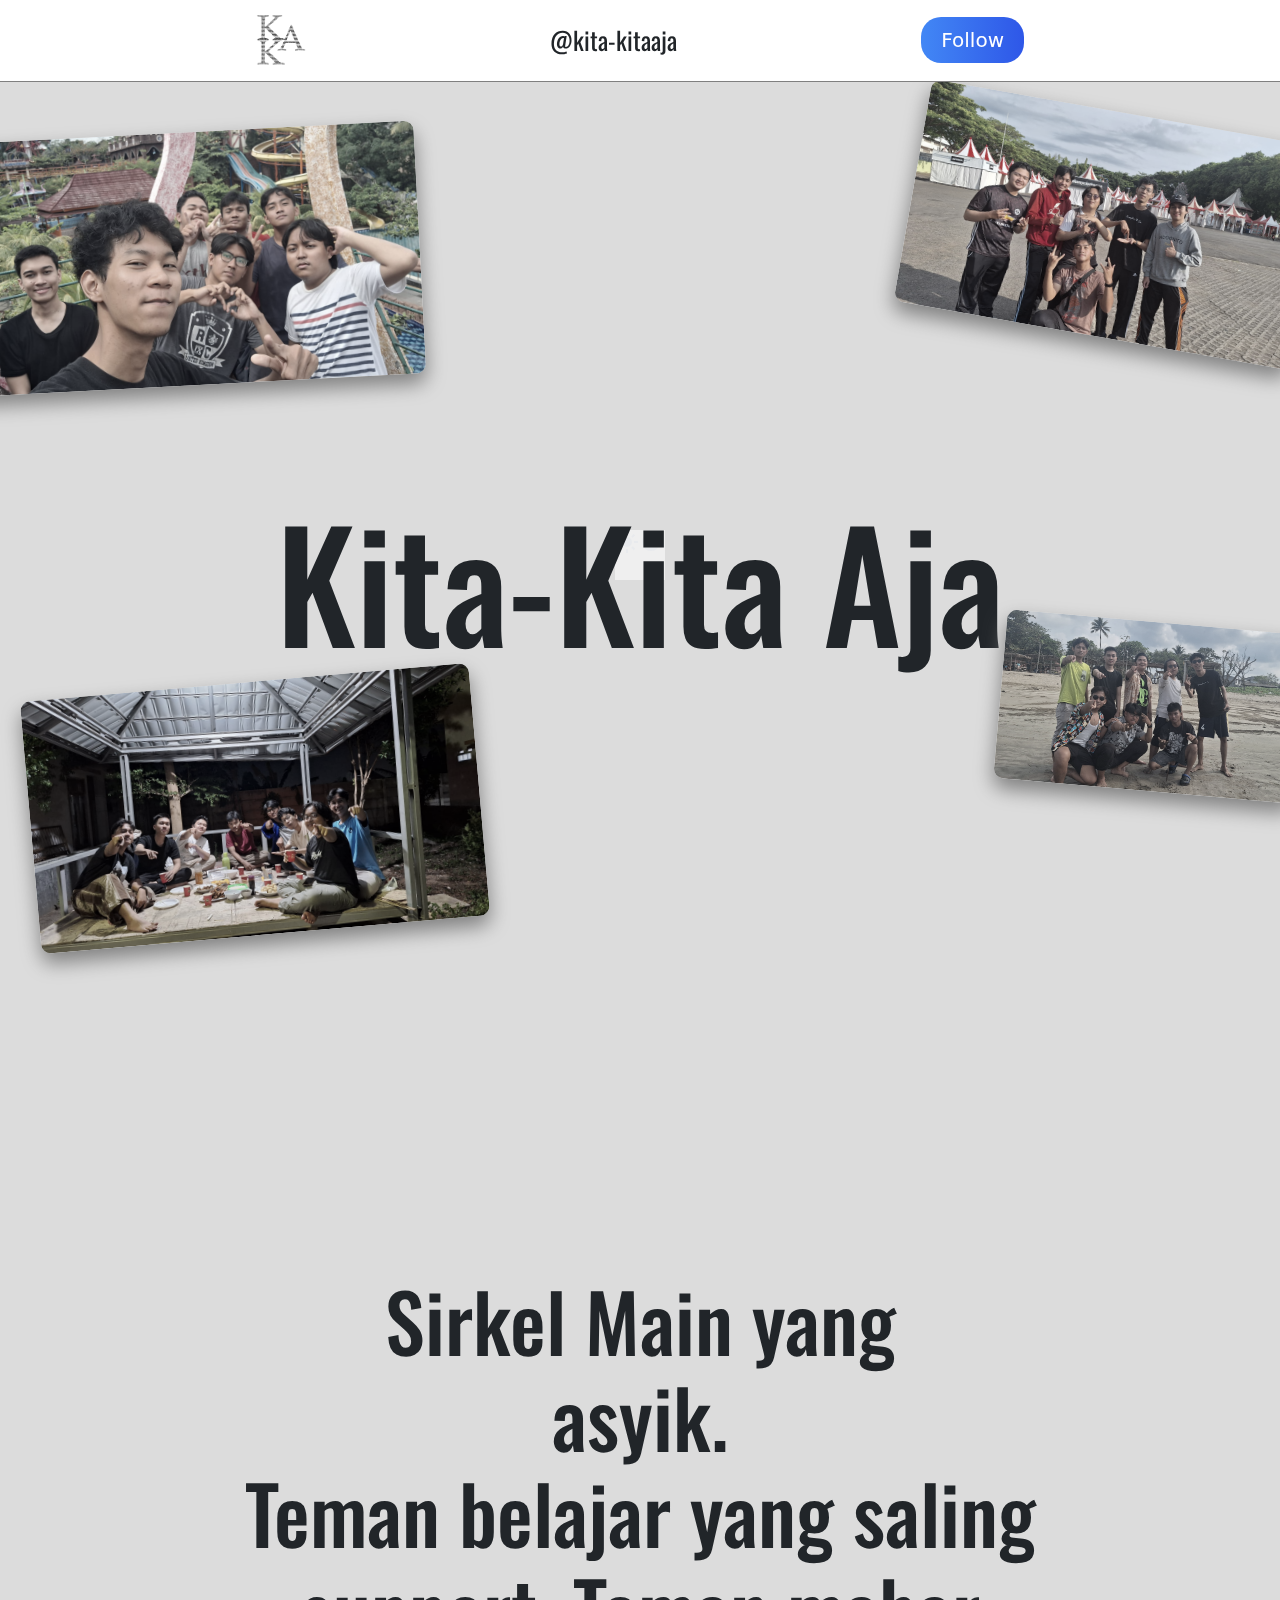
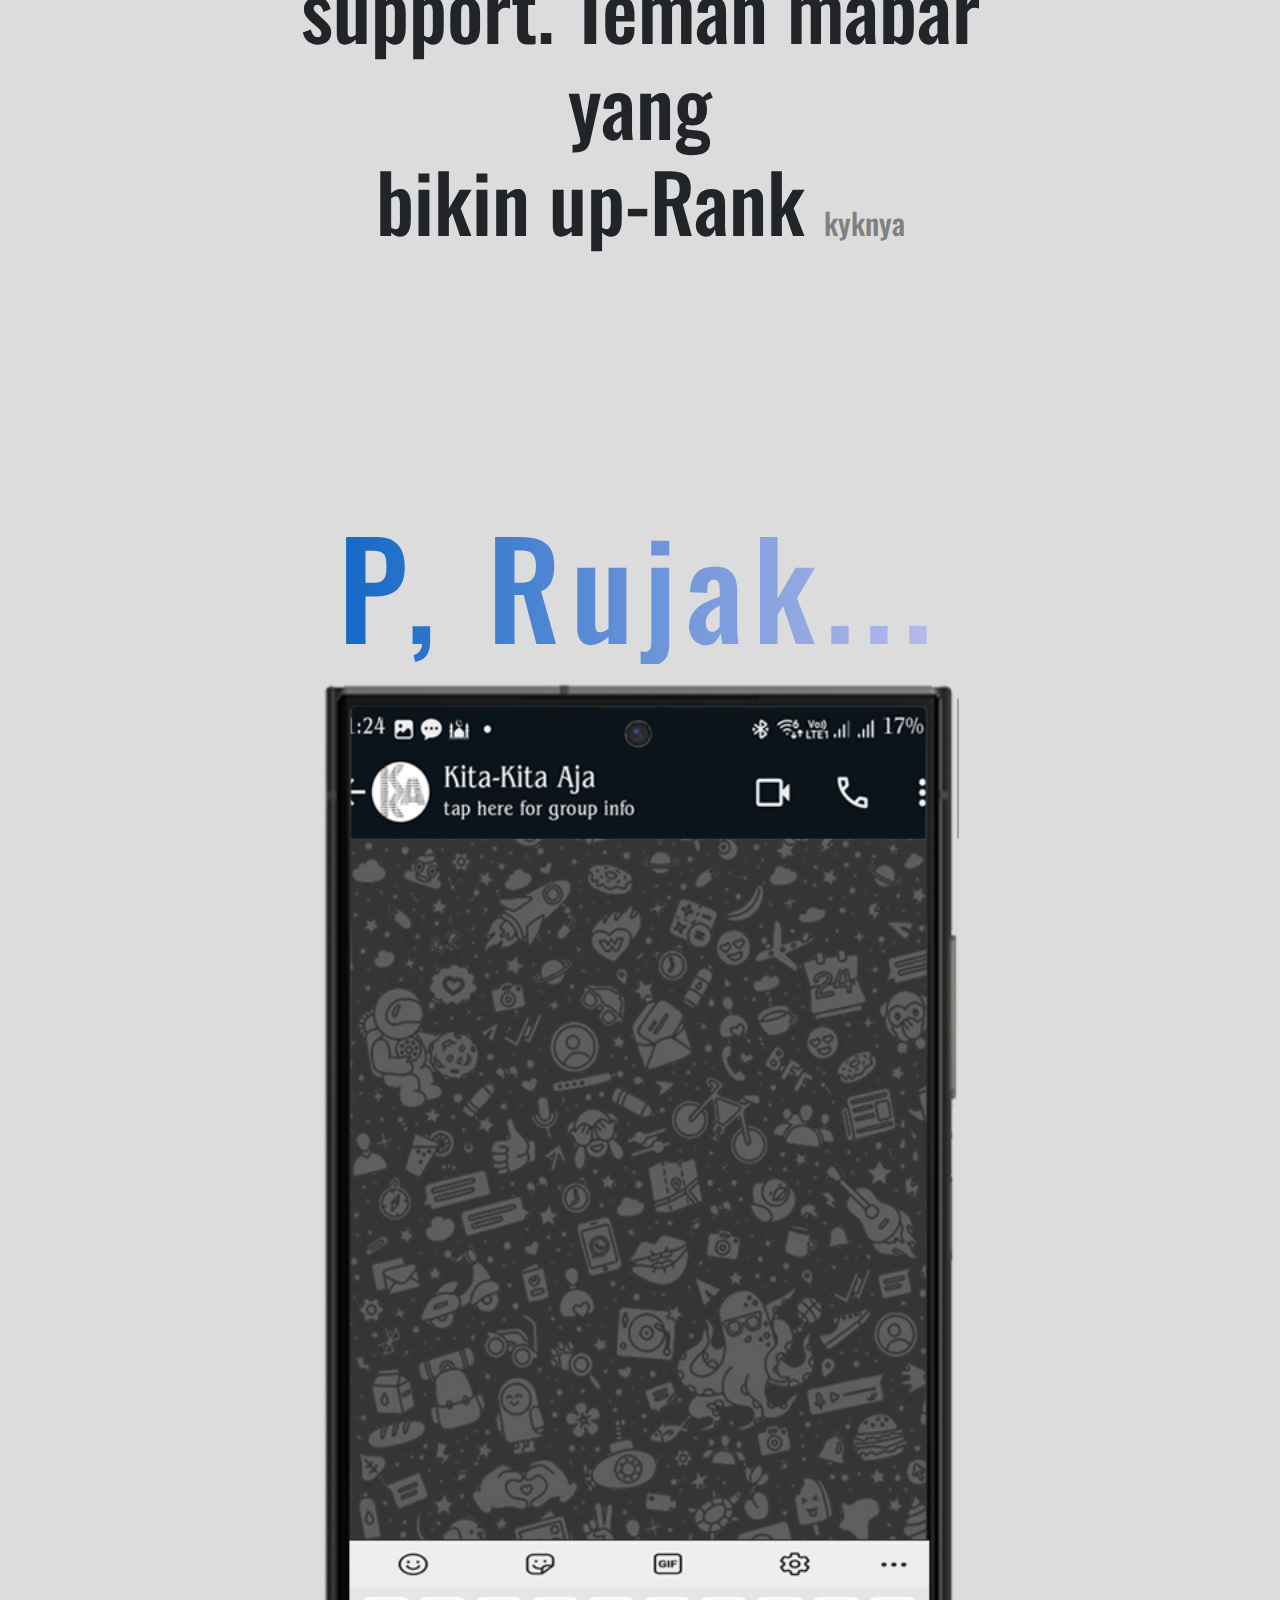
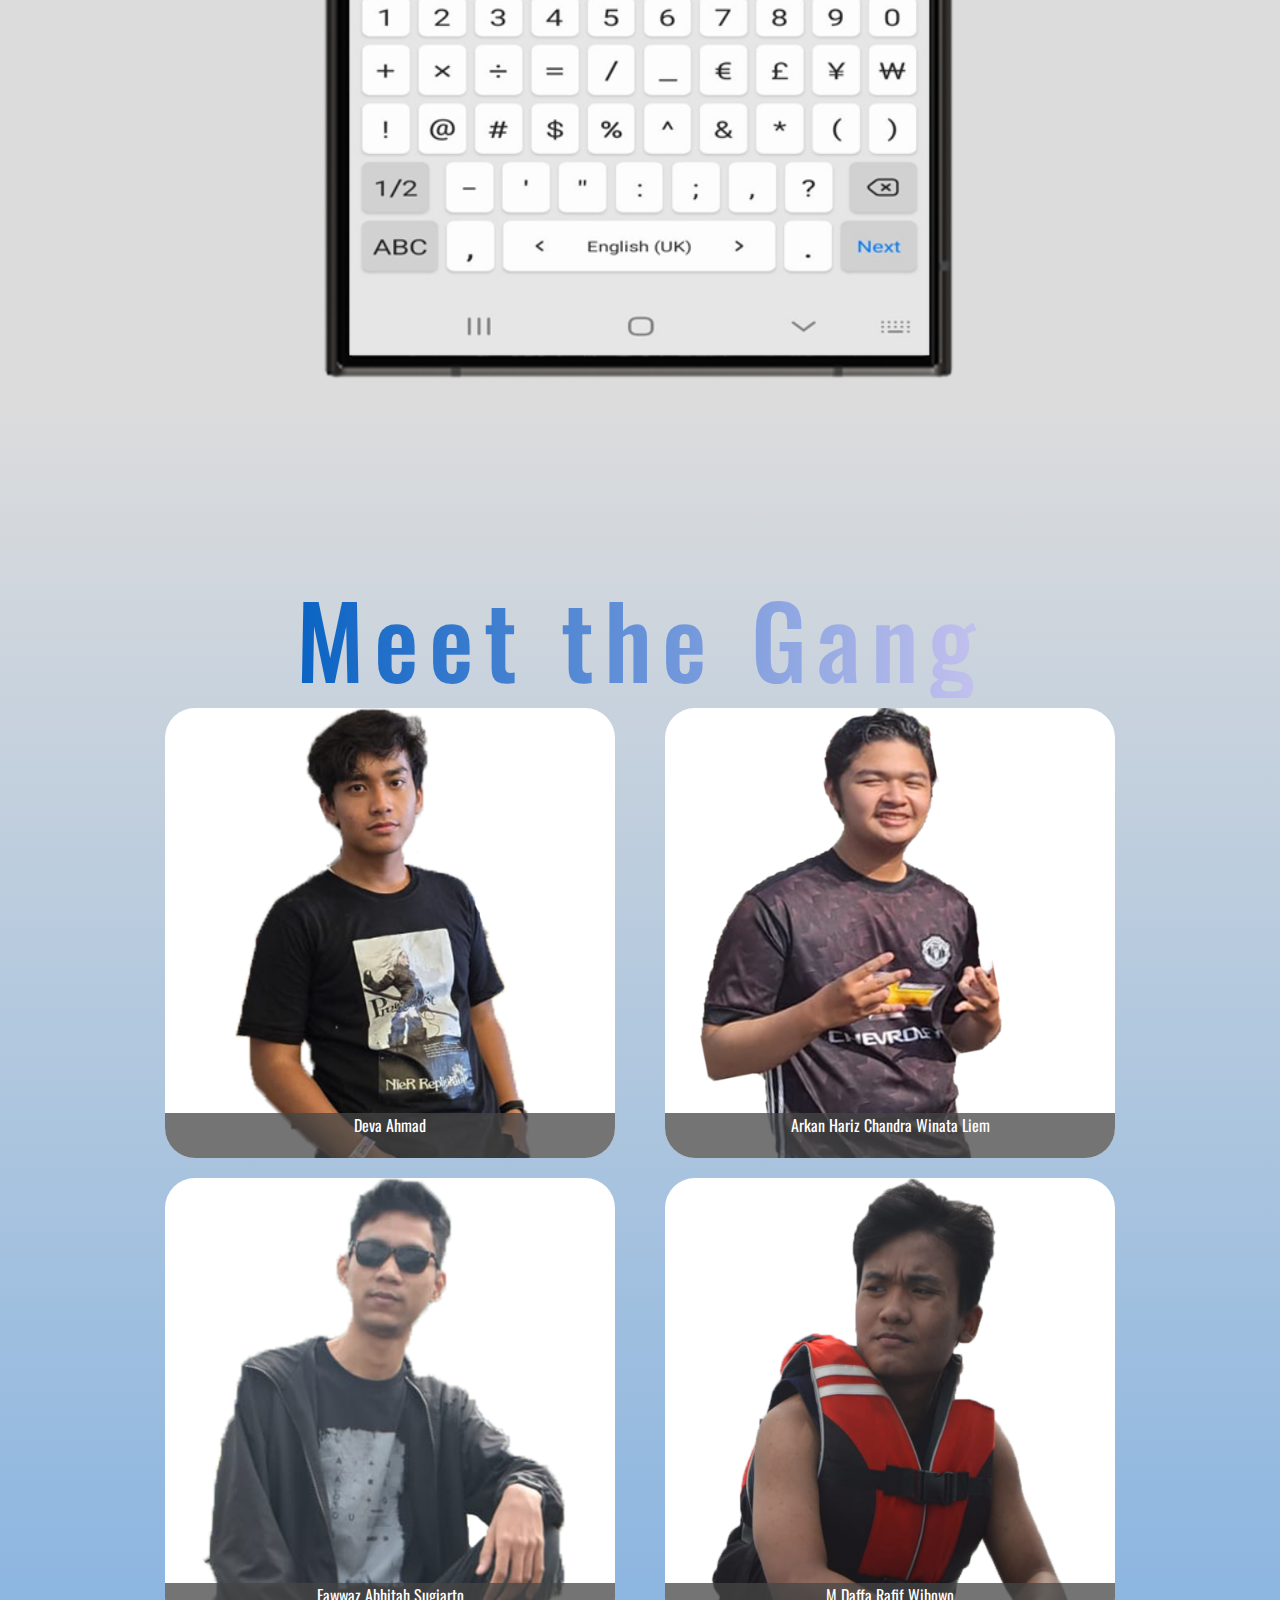
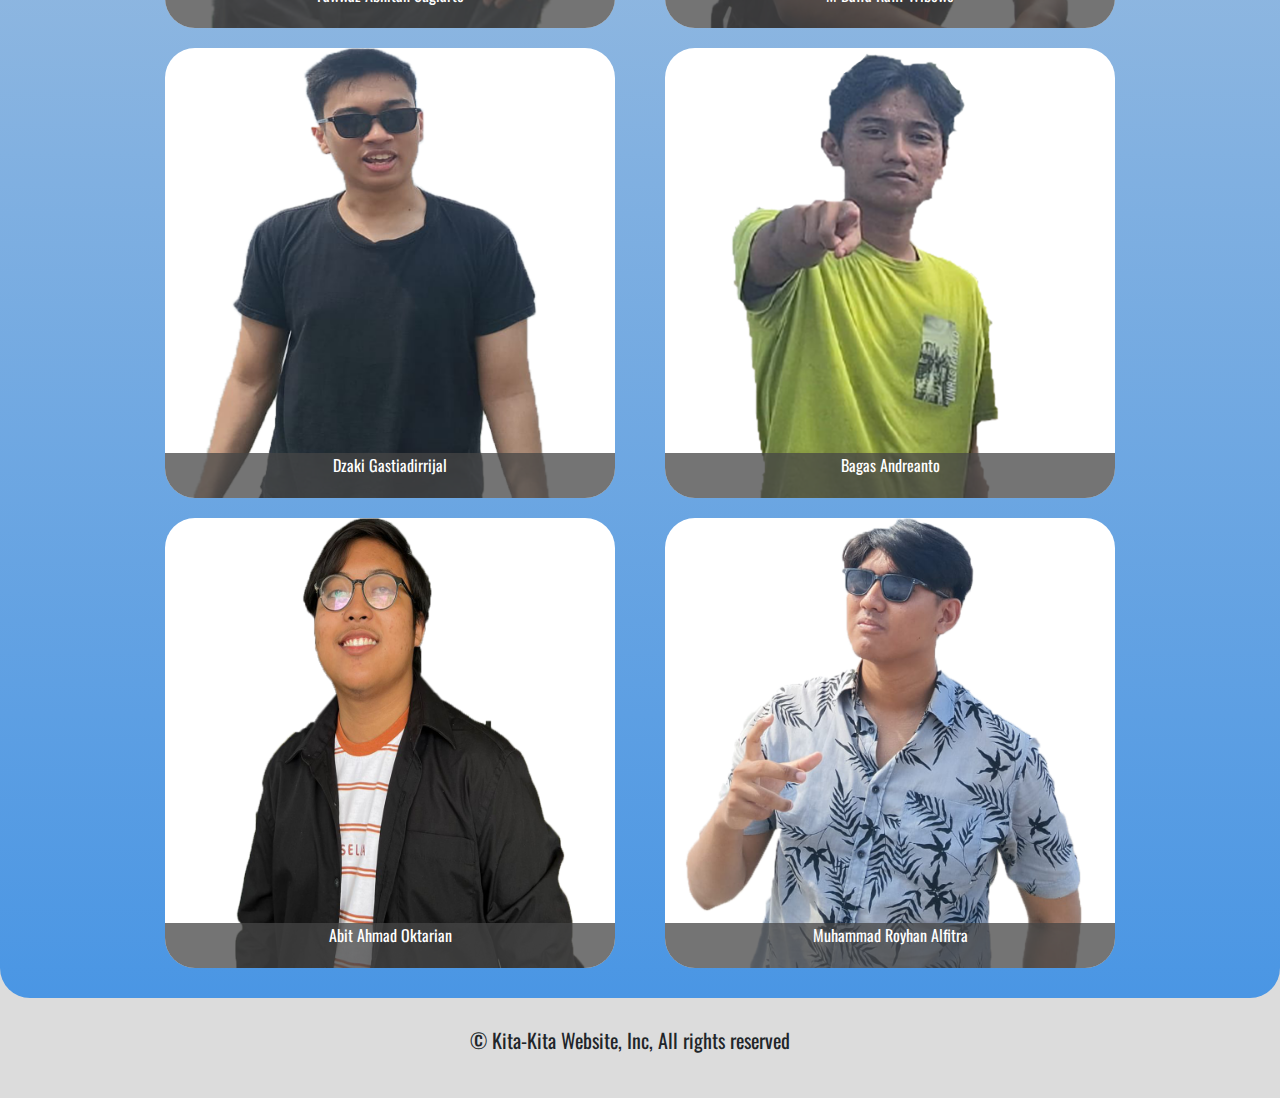
==== commit 4fc9d2c2: "Update index.html" ====
--- a/index.html
+++ b/index.html
@@ -69,7 +69,7 @@
                     <a href="https://www.instagram.com/dzaki_gastia?igsh=OW4xZzY2OGZ5em56"><div class="gang"><img src="./assets/g.png" alt="" class="people"><div class="name">Dzaki Gastiadirrijal</div></div></a>
                     <a href="https://www.instagram.com/gasae.lahh?igsh=eGV6aHI2cTgxMnFk"><div class="gang"><img src="./assets/bagas.png" alt="" class="people"><div class="name">Bagas Andreanto</div></div></a>
                     <a href="https://www.instagram.com/abitahmad?igsh=MXJ0enBjaTNyanBhaQ=="><div class="gang"><img src="./assets/bit.png" alt="" class="people"><div class="name">Abit Ahmad Oktarian</div></div></a>
-                    <a href="https://www.instagram.com/mroyhaf?igsh=MXFsY29zYmdwdWo3cg=="><div class="gang"><img src="./assets/royhan.png" alt="" class="people"><div class="name">Royhan Alfitra</div></div></a>
+                    <a href="https://www.instagram.com/mroyhaf?igsh=MXFsY29zYmdwdWo3cg=="><div class="gang"><img src="./assets/royhan.png" alt="" class="people"><div class="name">Muhammad Royhan Alfitra</div></div></a>
                 </div>
             </div>
         </div>
@@ -84,4 +84,4 @@
     <script src="./main.js"></script>
     <script src="https://cdn.jsdelivr.net/npm/bootstrap@5.3.3/dist/js/bootstrap.bundle.min.js" integrity="sha384-YvpcrYf0tY3lHB60NNkmXc5s9fDVZLESaAA55NDzOxhy9GkcIdslK1eN7N6jIeHz" crossorigin="anonymous"></script>
 </body>
-</html>+</html>
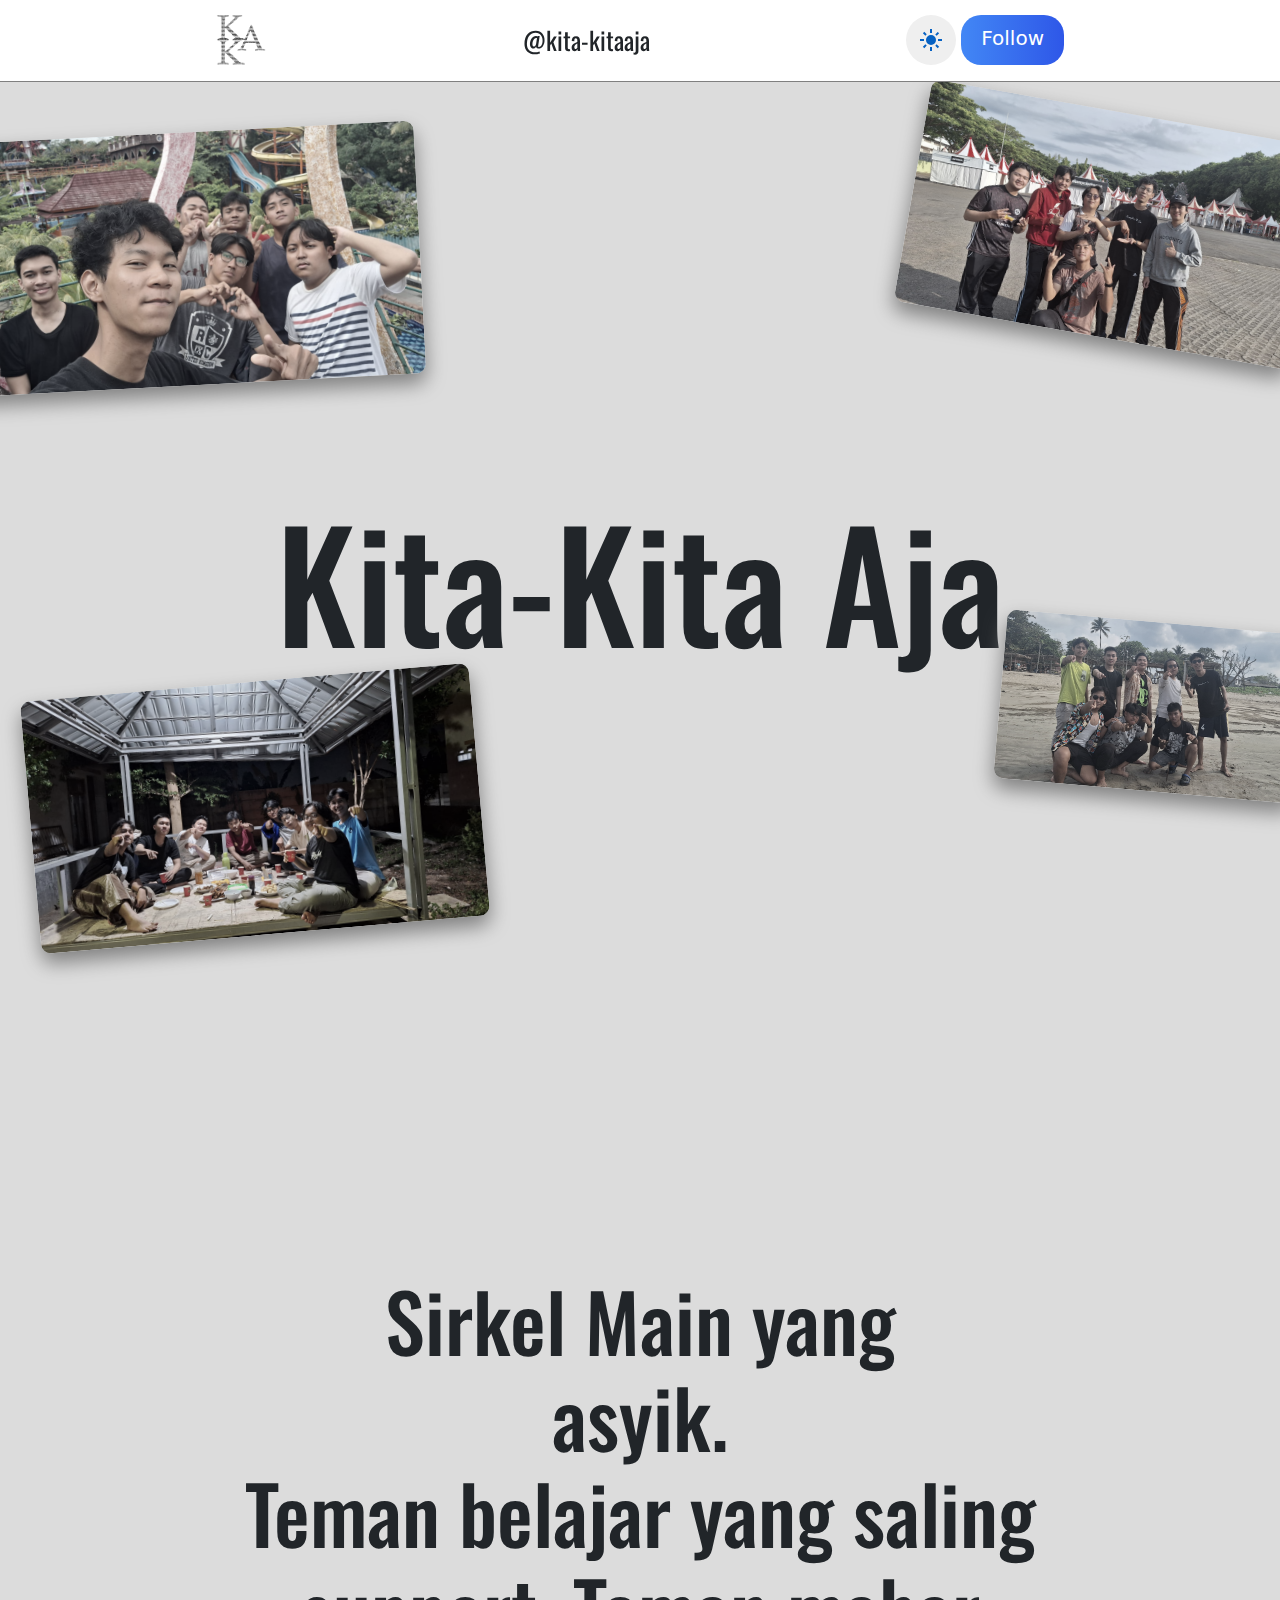
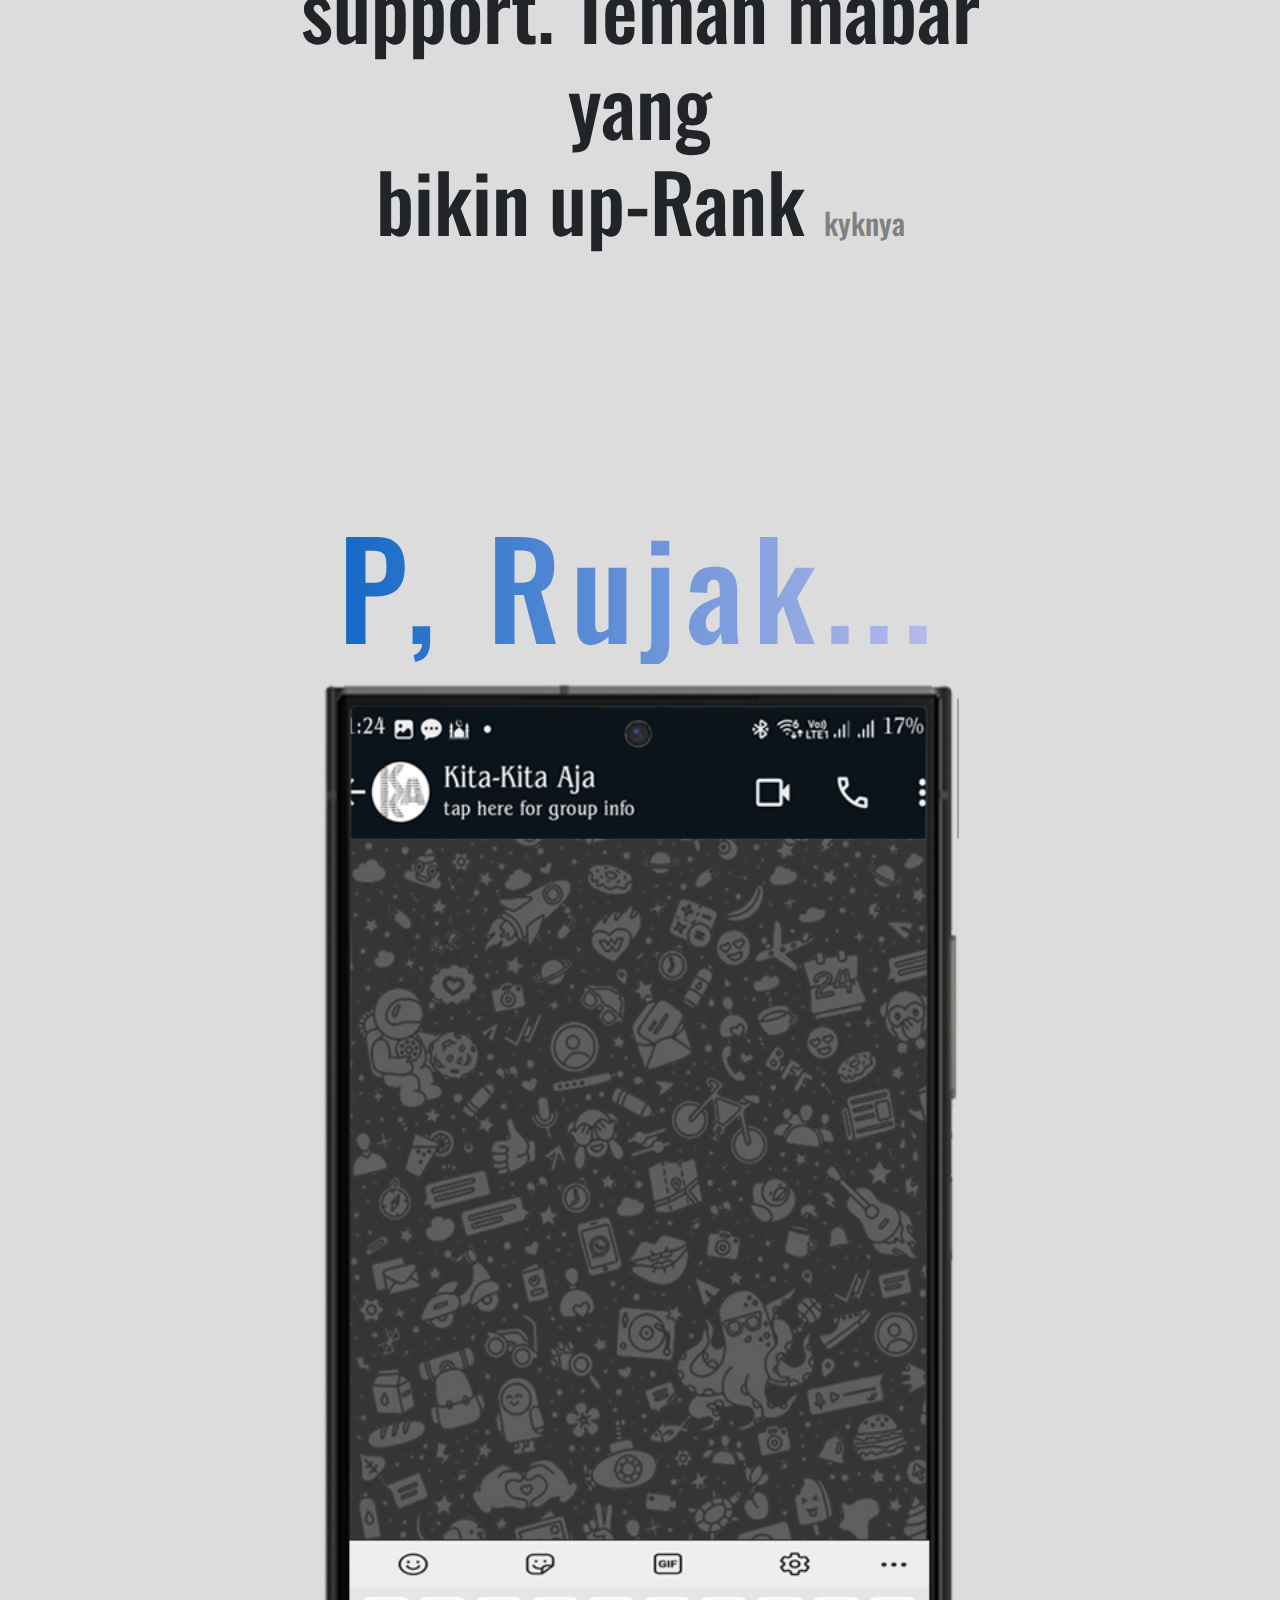
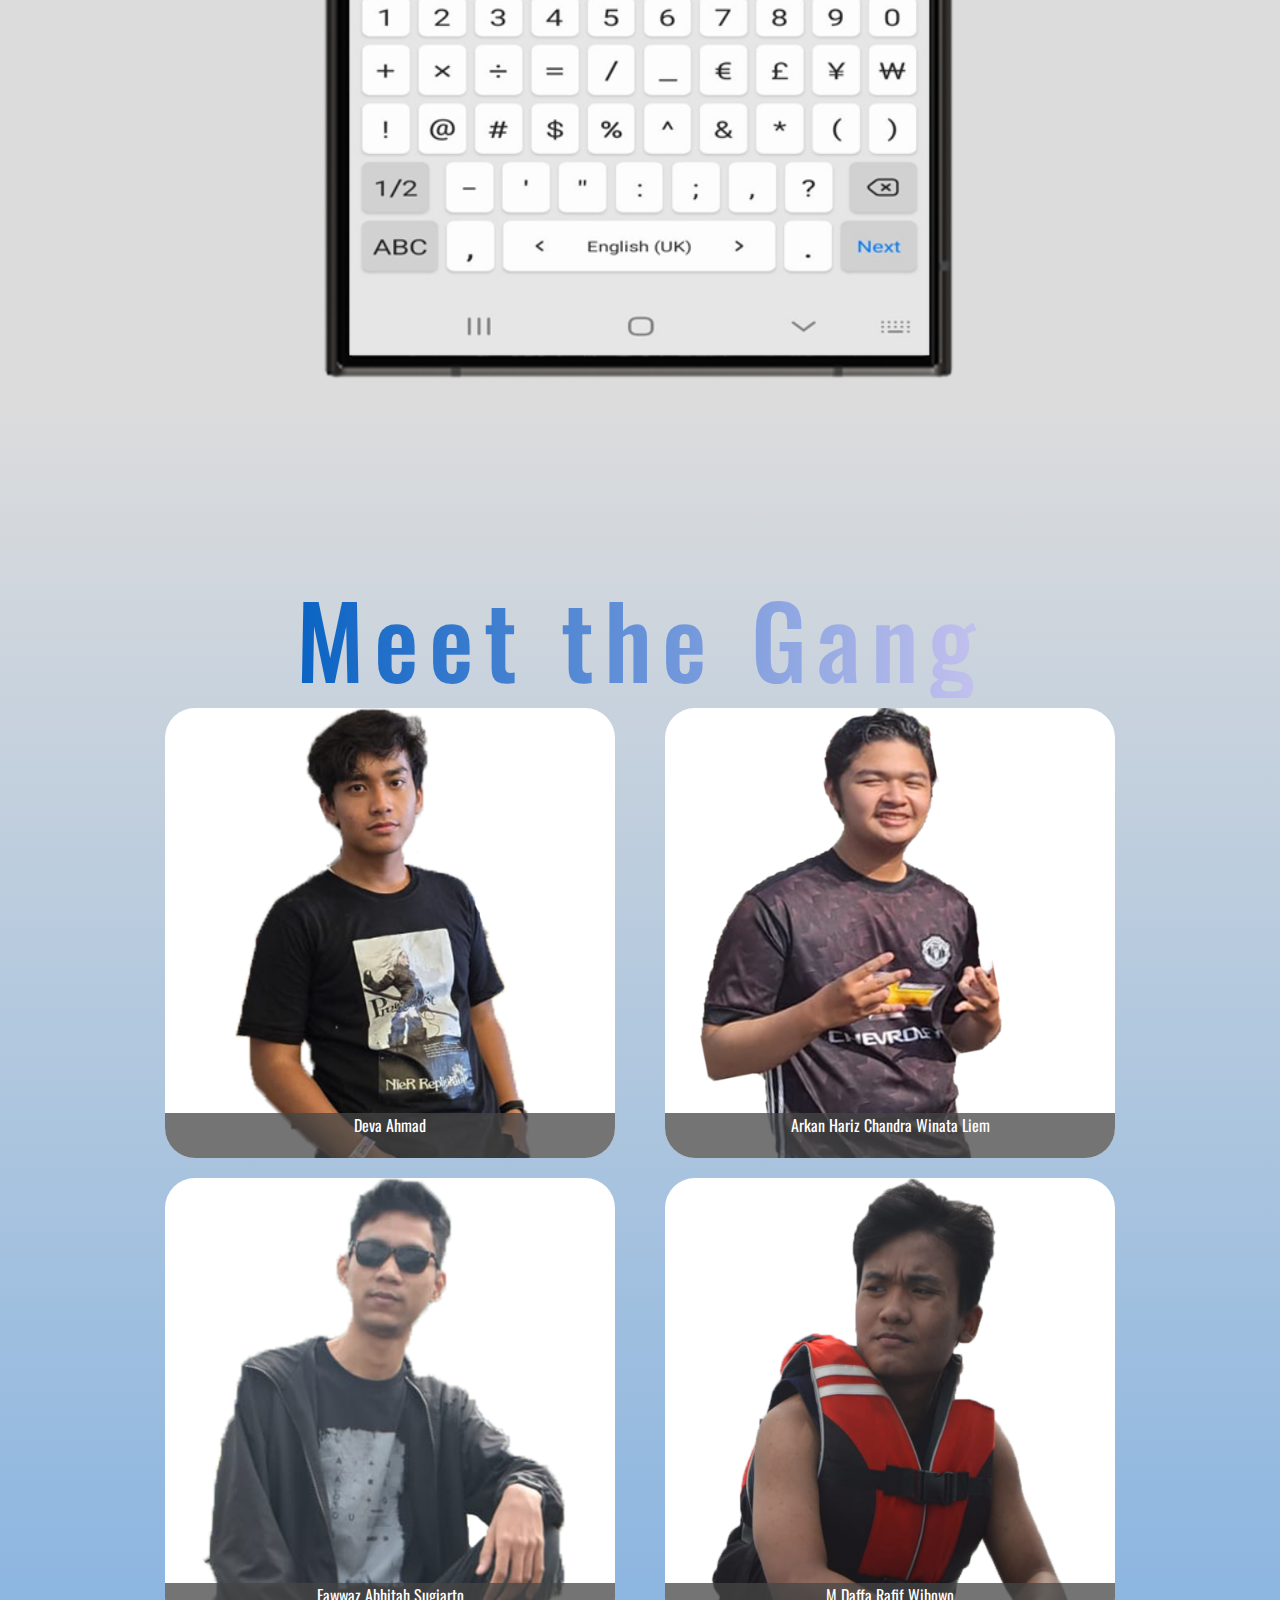
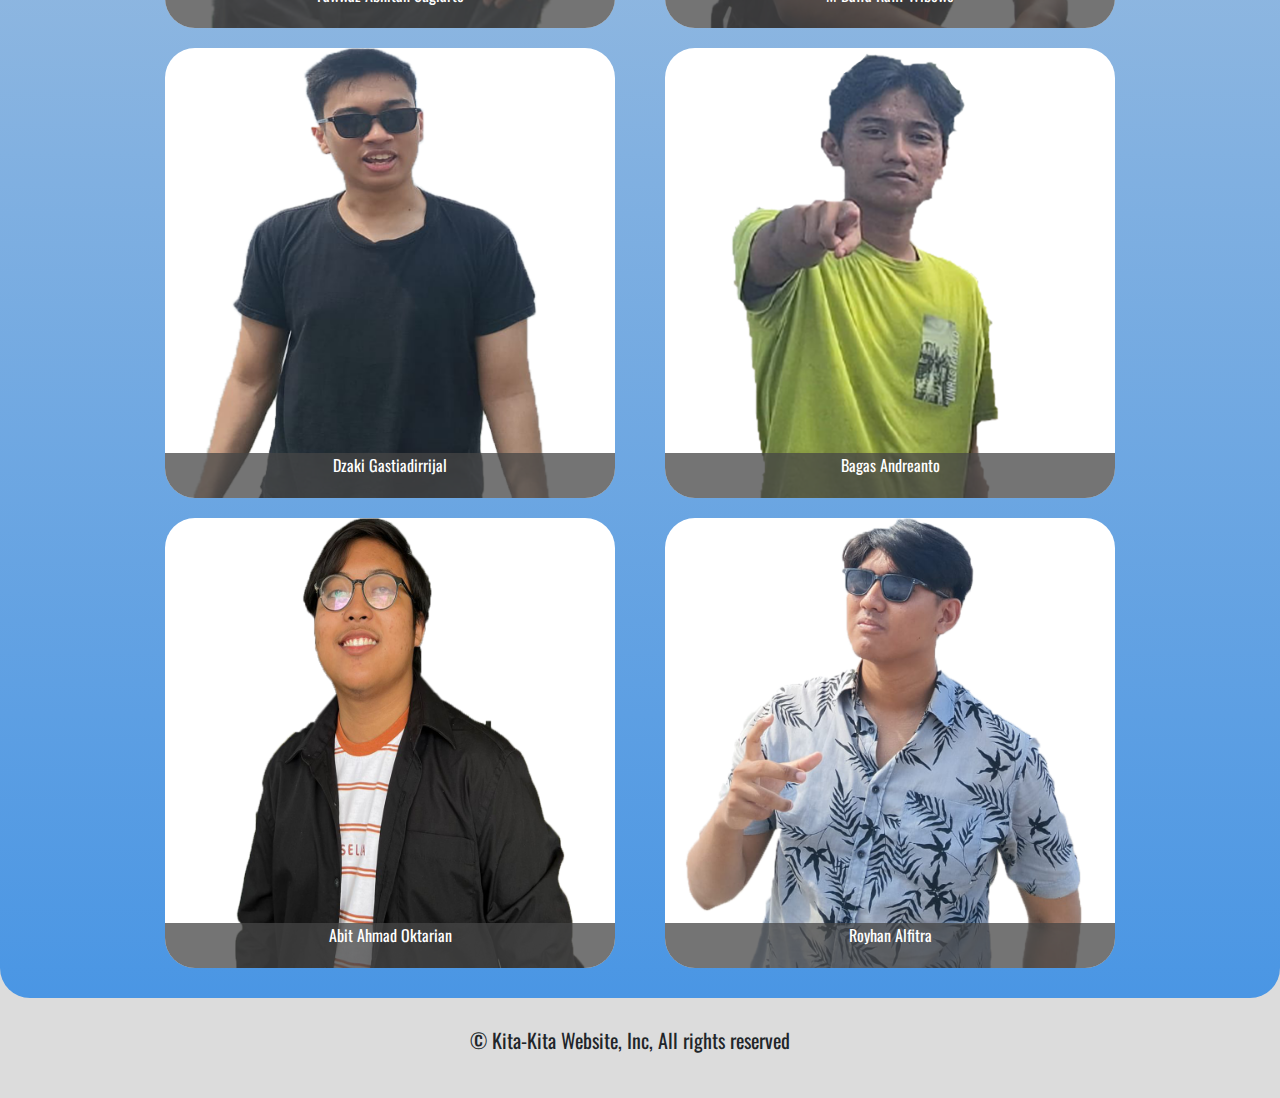
==== commit 1b63a84e: "membuat light/dark mode" ====
--- a/index.html
+++ b/index.html
@@ -15,17 +15,20 @@
         <div class="nav-content">
             <img src="./assets/kka_icon.png" alt="" id="kita-icon">
             <div id="kita-title">@kita-kitaaja</div>
-            <a href="" id="follow-button">Follow</a>
+            <div class="followandtheme">
+                <button class="darkmode theme-switch">
+                    <svg xmlns="http://www.w3.org/2000/svg" height="24px" viewBox="0 -960 960 960" width="24px" fill="#e8eaed"><path d="M480-280q-83 0-141.5-58.5T280-480q0-83 58.5-141.5T480-680q83 0 141.5 58.5T680-480q0 83-58.5 141.5T480-280ZM200-440H40v-80h160v80Zm720 0H760v-80h160v80ZM440-760v-160h80v160h-80Zm0 720v-160h80v160h-80ZM256-650l-101-97 57-59 96 100-52 56Zm492 496-97-101 53-55 101 97-57 59Zm-98-550 97-101 59 57-100 96-56-52ZM154-212l101-97 55 53-97 101-59-57Z"/></svg>
+                    <svg xmlns="http://www.w3.org/2000/svg" height="24px" viewBox="0 -960 960 960" width="24px" fill="#e8eaed"><path d="M480-120q-150 0-255-105T120-480q0-150 105-255t255-105q14 0 27.5 1t26.5 3q-41 29-65.5 75.5T444-660q0 90 63 153t153 63q55 0 101-24.5t75-65.5q2 13 3 26.5t1 27.5q0 150-105 255T480-120Z"/></svg>
+                </button>
+                <a href="" id="follow-button">Follow</a>
+            </div>
+            
         </div>
     </nav>
     <main>
         <header>
             <div id="header">
                 <h1 id="header-text">Kita-Kita Aja</h1>
-                <button class="theme-switch">
-                    <svg xmlns="http://www.w3.org/2000/svg" height="24px" viewBox="0 -960 960 960" width="24px" fill="#e8eaed"><path d="M480-280q-83 0-141.5-58.5T280-480q0-83 58.5-141.5T480-680q83 0 141.5 58.5T680-480q0 83-58.5 141.5T480-280ZM200-440H40v-80h160v80Zm720 0H760v-80h160v80ZM440-760v-160h80v160h-80Zm0 720v-160h80v160h-80ZM256-650l-101-97 57-59 96 100-52 56Zm492 496-97-101 53-55 101 97-57 59Zm-98-550 97-101 59 57-100 96-56-52ZM154-212l101-97 55 53-97 101-59-57Z"/></svg>
-                    <svg xmlns="http://www.w3.org/2000/svg" height="24px" viewBox="0 -960 960 960" width="24px" fill="#e8eaed"><path d="M480-120q-150 0-255-105T120-480q0-150 105-255t255-105q14 0 27.5 1t26.5 3q-41 29-65.5 75.5T444-660q0 90 63 153t153 63q55 0 101-24.5t75-65.5q2 13 3 26.5t1 27.5q0 150-105 255T480-120Z"/></svg>
-                </button>
                 <div class="hide">
                     <img src="./assets/headerpict1.png" alt="" class="header-pict" id="h-pict1">
                     <img src="./assets/headerpict2.png" alt="" class="header-pict" id="h-pict2">
@@ -69,7 +72,7 @@
                     <a href="https://www.instagram.com/dzaki_gastia?igsh=OW4xZzY2OGZ5em56"><div class="gang"><img src="./assets/g.png" alt="" class="people"><div class="name">Dzaki Gastiadirrijal</div></div></a>
                     <a href="https://www.instagram.com/gasae.lahh?igsh=eGV6aHI2cTgxMnFk"><div class="gang"><img src="./assets/bagas.png" alt="" class="people"><div class="name">Bagas Andreanto</div></div></a>
                     <a href="https://www.instagram.com/abitahmad?igsh=MXJ0enBjaTNyanBhaQ=="><div class="gang"><img src="./assets/bit.png" alt="" class="people"><div class="name">Abit Ahmad Oktarian</div></div></a>
-                    <a href="https://www.instagram.com/mroyhaf?igsh=MXFsY29zYmdwdWo3cg=="><div class="gang"><img src="./assets/royhan.png" alt="" class="people"><div class="name">Muhammad Royhan Alfitra</div></div></a>
+                    <a href="https://www.instagram.com/mroyhaf?igsh=MXFsY29zYmdwdWo3cg=="><div class="gang"><img src="./assets/royhan.png" alt="" class="people"><div class="name">Royhan Alfitra</div></div></a>
                 </div>
             </div>
         </div>
@@ -84,4 +87,4 @@
     <script src="./main.js"></script>
     <script src="https://cdn.jsdelivr.net/npm/bootstrap@5.3.3/dist/js/bootstrap.bundle.min.js" integrity="sha384-YvpcrYf0tY3lHB60NNkmXc5s9fDVZLESaAA55NDzOxhy9GkcIdslK1eN7N6jIeHz" crossorigin="anonymous"></script>
 </body>
-</html>
+</html>--- a/style.css
+++ b/style.css
@@ -21,26 +21,37 @@
     flex-direction: row;
     align-items: center;
     justify-content: space-between;
-    width: 50rem;
+    width: 55rem;
     max-width: 100%;
     padding: 0 1rem;
     margin: 0 auto;
     height: 5rem;
 }
+.followandtheme{
+    display: flex;
+}
 .theme-switch{
-    border: none;
+    margin-right: 5px;
     height: 50px;
     width: 50px;
     padding: 0;
-    display: flex;
-    margin: 35% auto;
-}
-.theme-switch img{
-    height: 50px;
-    width: 50px;
-}
-.darkmode{
-    
+    border-radius: 50%;
+    border: none;
+    display: flex;
+    justify-content: center;
+    align-items: center;
+}
+.theme-switch svg{
+    fill: #0762c3;
+}
+.theme-switch svg:last-child{
+    display: none;
+}
+.darkmode .theme-switch svg:first-child{
+    display: none;
+}
+.darkmode .theme-switch svg:last-child{
+    display: block;
 }
 #kita-icon{
     height: 3.125rem;
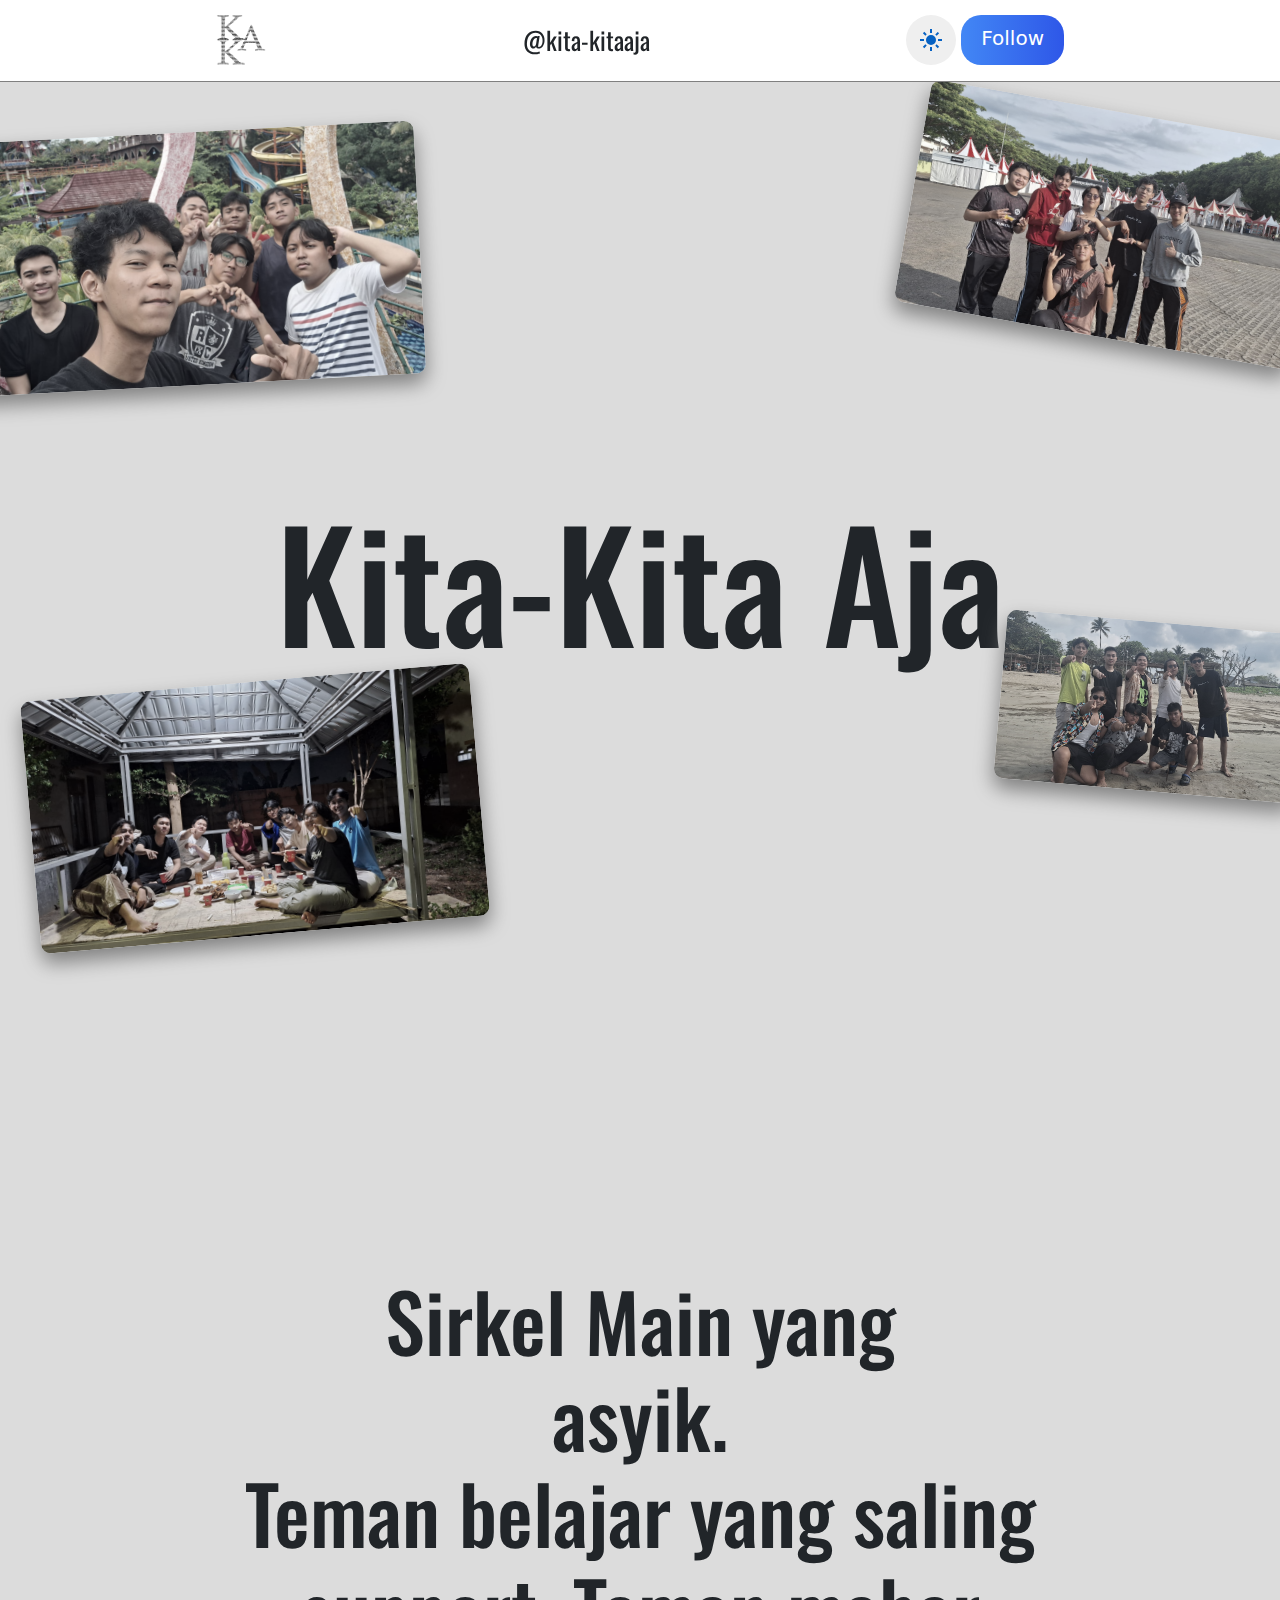
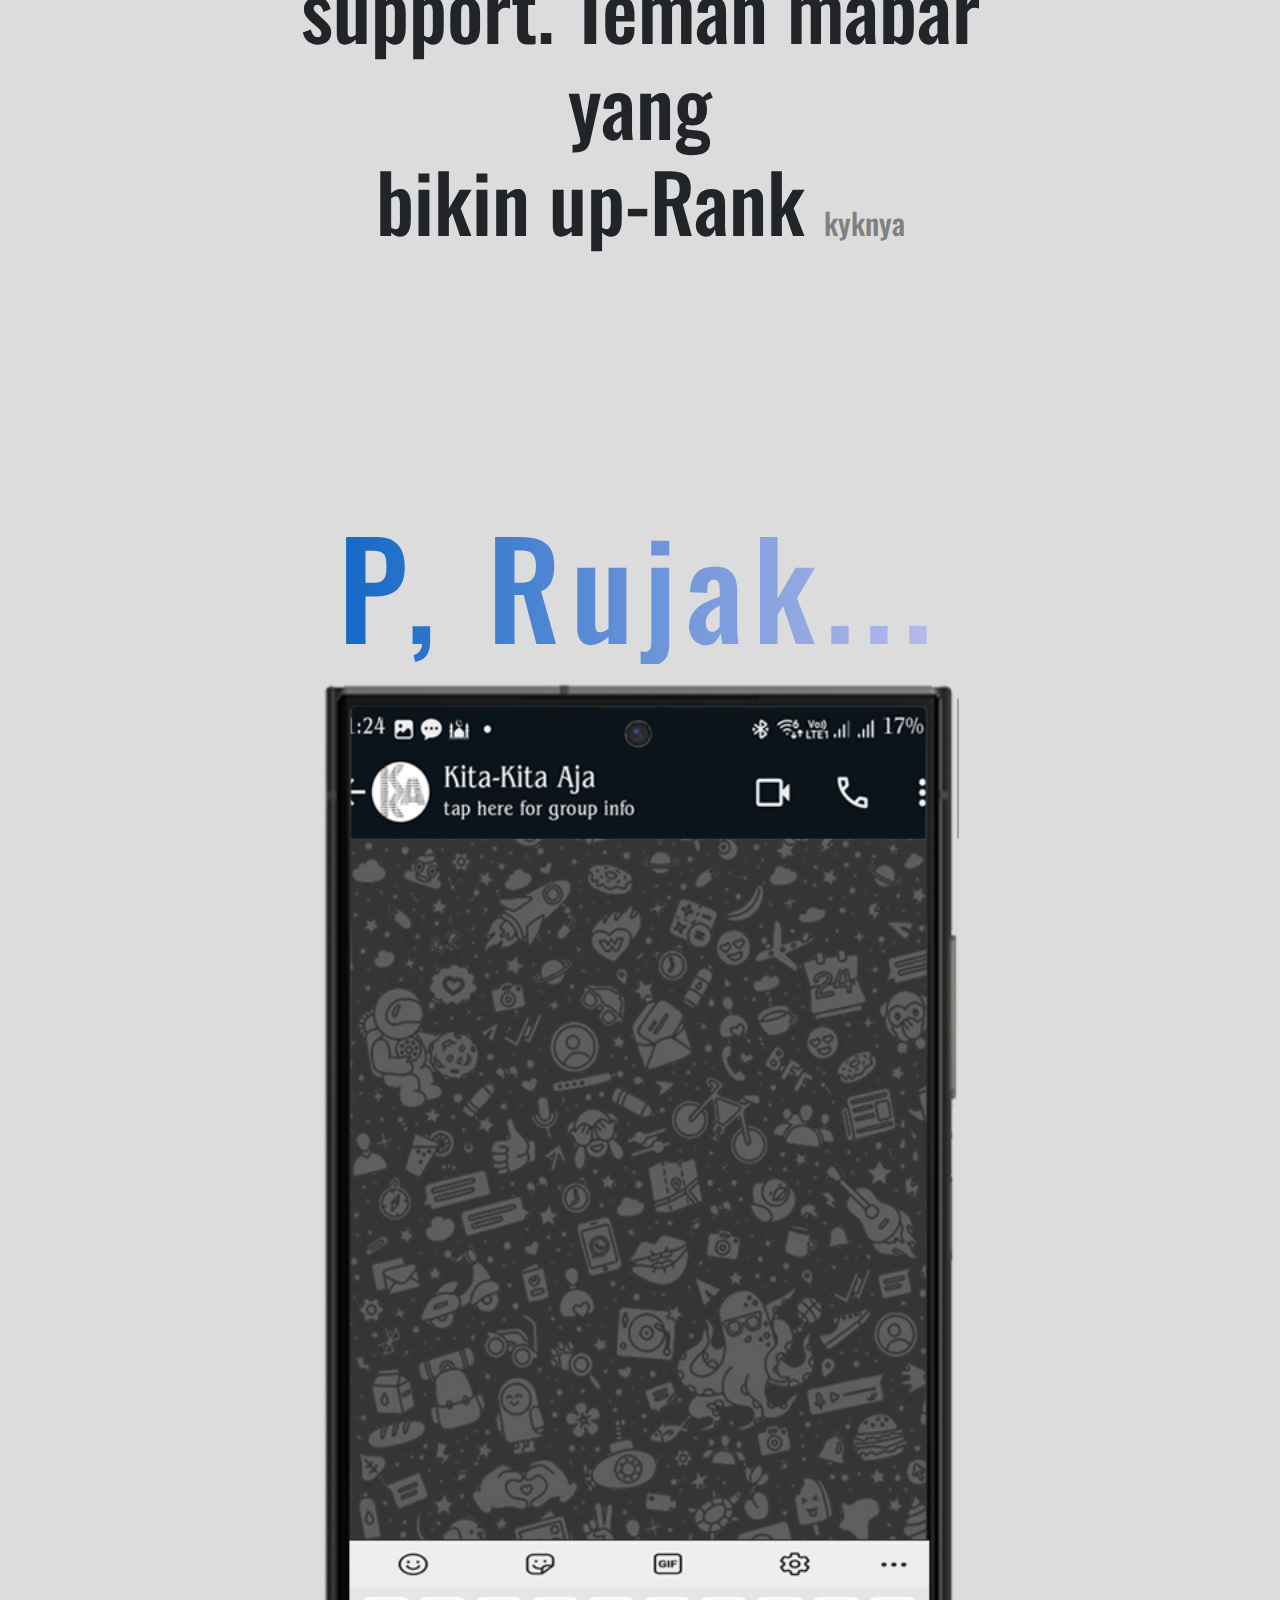
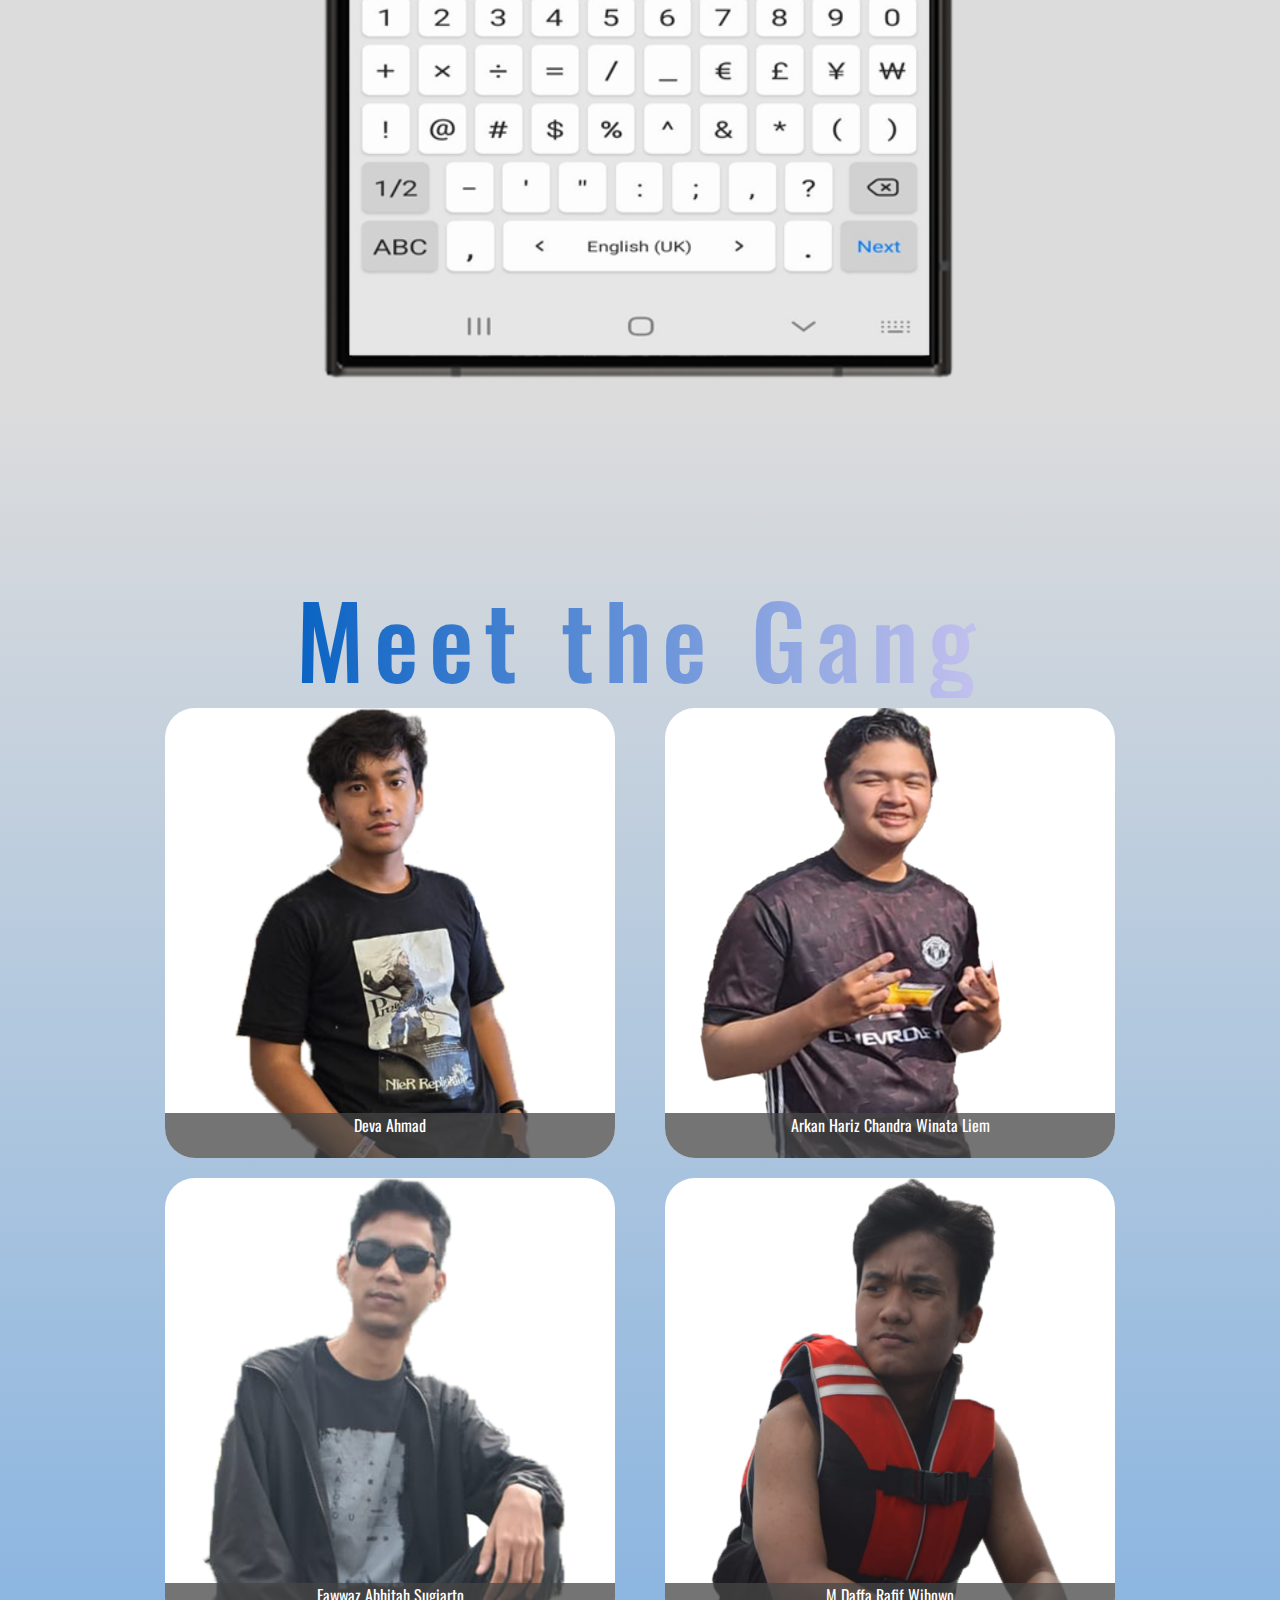
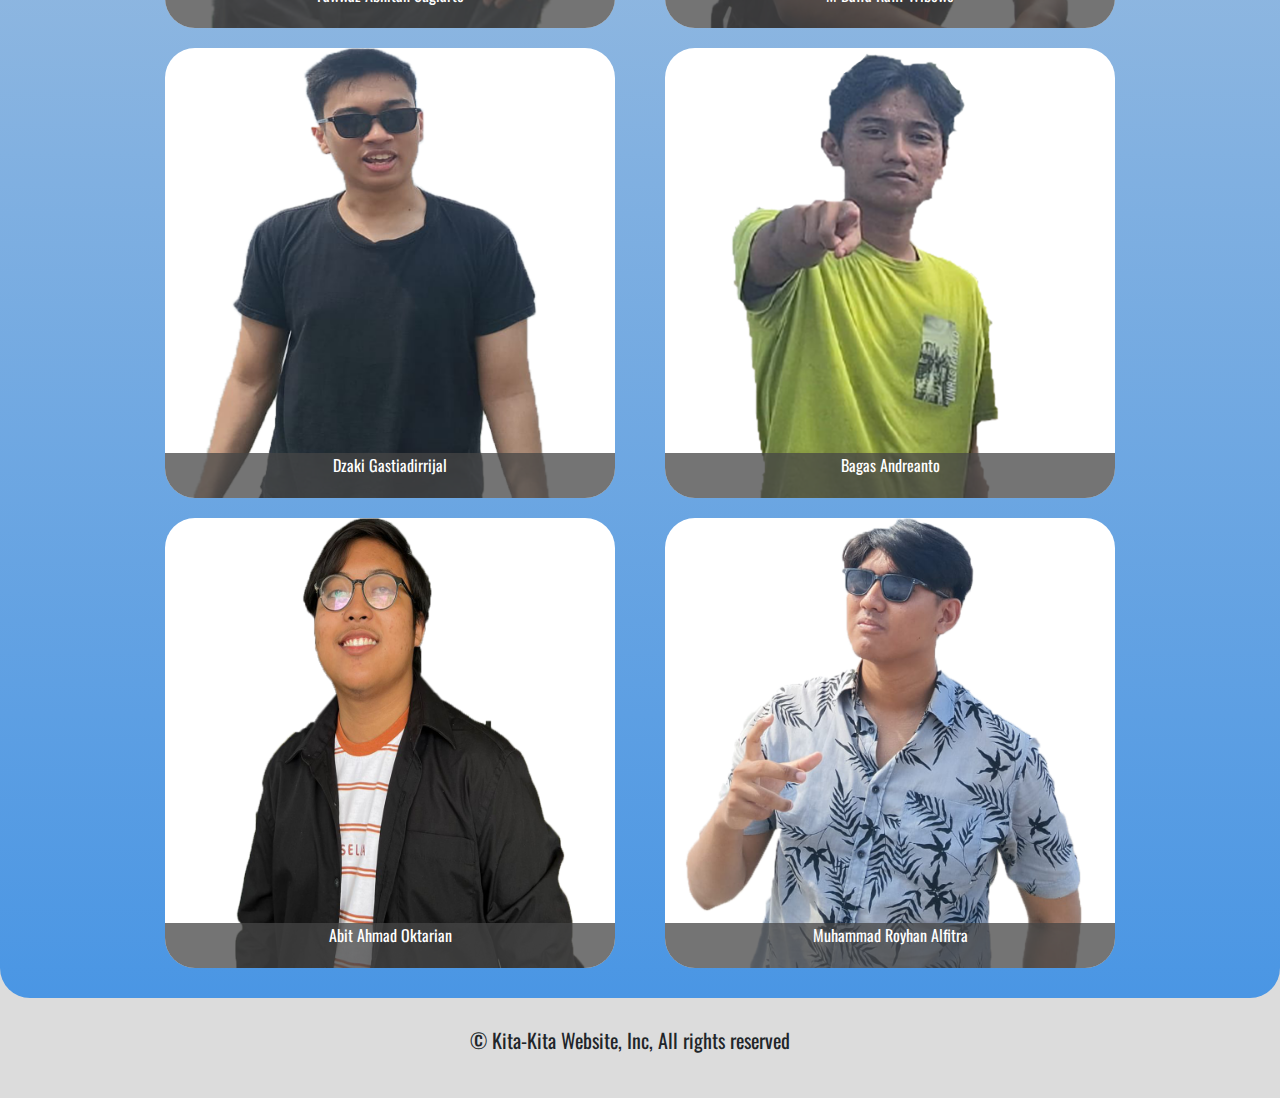
==== commit 9a12b088: "Merge branch 'main' of https://github.com/earldev4/Kita-kita-web-project" ====
--- a/index.html
+++ b/index.html
@@ -72,7 +72,7 @@
                     <a href="https://www.instagram.com/dzaki_gastia?igsh=OW4xZzY2OGZ5em56"><div class="gang"><img src="./assets/g.png" alt="" class="people"><div class="name">Dzaki Gastiadirrijal</div></div></a>
                     <a href="https://www.instagram.com/gasae.lahh?igsh=eGV6aHI2cTgxMnFk"><div class="gang"><img src="./assets/bagas.png" alt="" class="people"><div class="name">Bagas Andreanto</div></div></a>
                     <a href="https://www.instagram.com/abitahmad?igsh=MXJ0enBjaTNyanBhaQ=="><div class="gang"><img src="./assets/bit.png" alt="" class="people"><div class="name">Abit Ahmad Oktarian</div></div></a>
-                    <a href="https://www.instagram.com/mroyhaf?igsh=MXFsY29zYmdwdWo3cg=="><div class="gang"><img src="./assets/royhan.png" alt="" class="people"><div class="name">Royhan Alfitra</div></div></a>
+                    <a href="https://www.instagram.com/mroyhaf?igsh=MXFsY29zYmdwdWo3cg=="><div class="gang"><img src="./assets/royhan.png" alt="" class="people"><div class="name">Muhammad Royhan Alfitra</div></div></a>
                 </div>
             </div>
         </div>
@@ -87,4 +87,4 @@
     <script src="./main.js"></script>
     <script src="https://cdn.jsdelivr.net/npm/bootstrap@5.3.3/dist/js/bootstrap.bundle.min.js" integrity="sha384-YvpcrYf0tY3lHB60NNkmXc5s9fDVZLESaAA55NDzOxhy9GkcIdslK1eN7N6jIeHz" crossorigin="anonymous"></script>
 </body>
-</html>+</html>
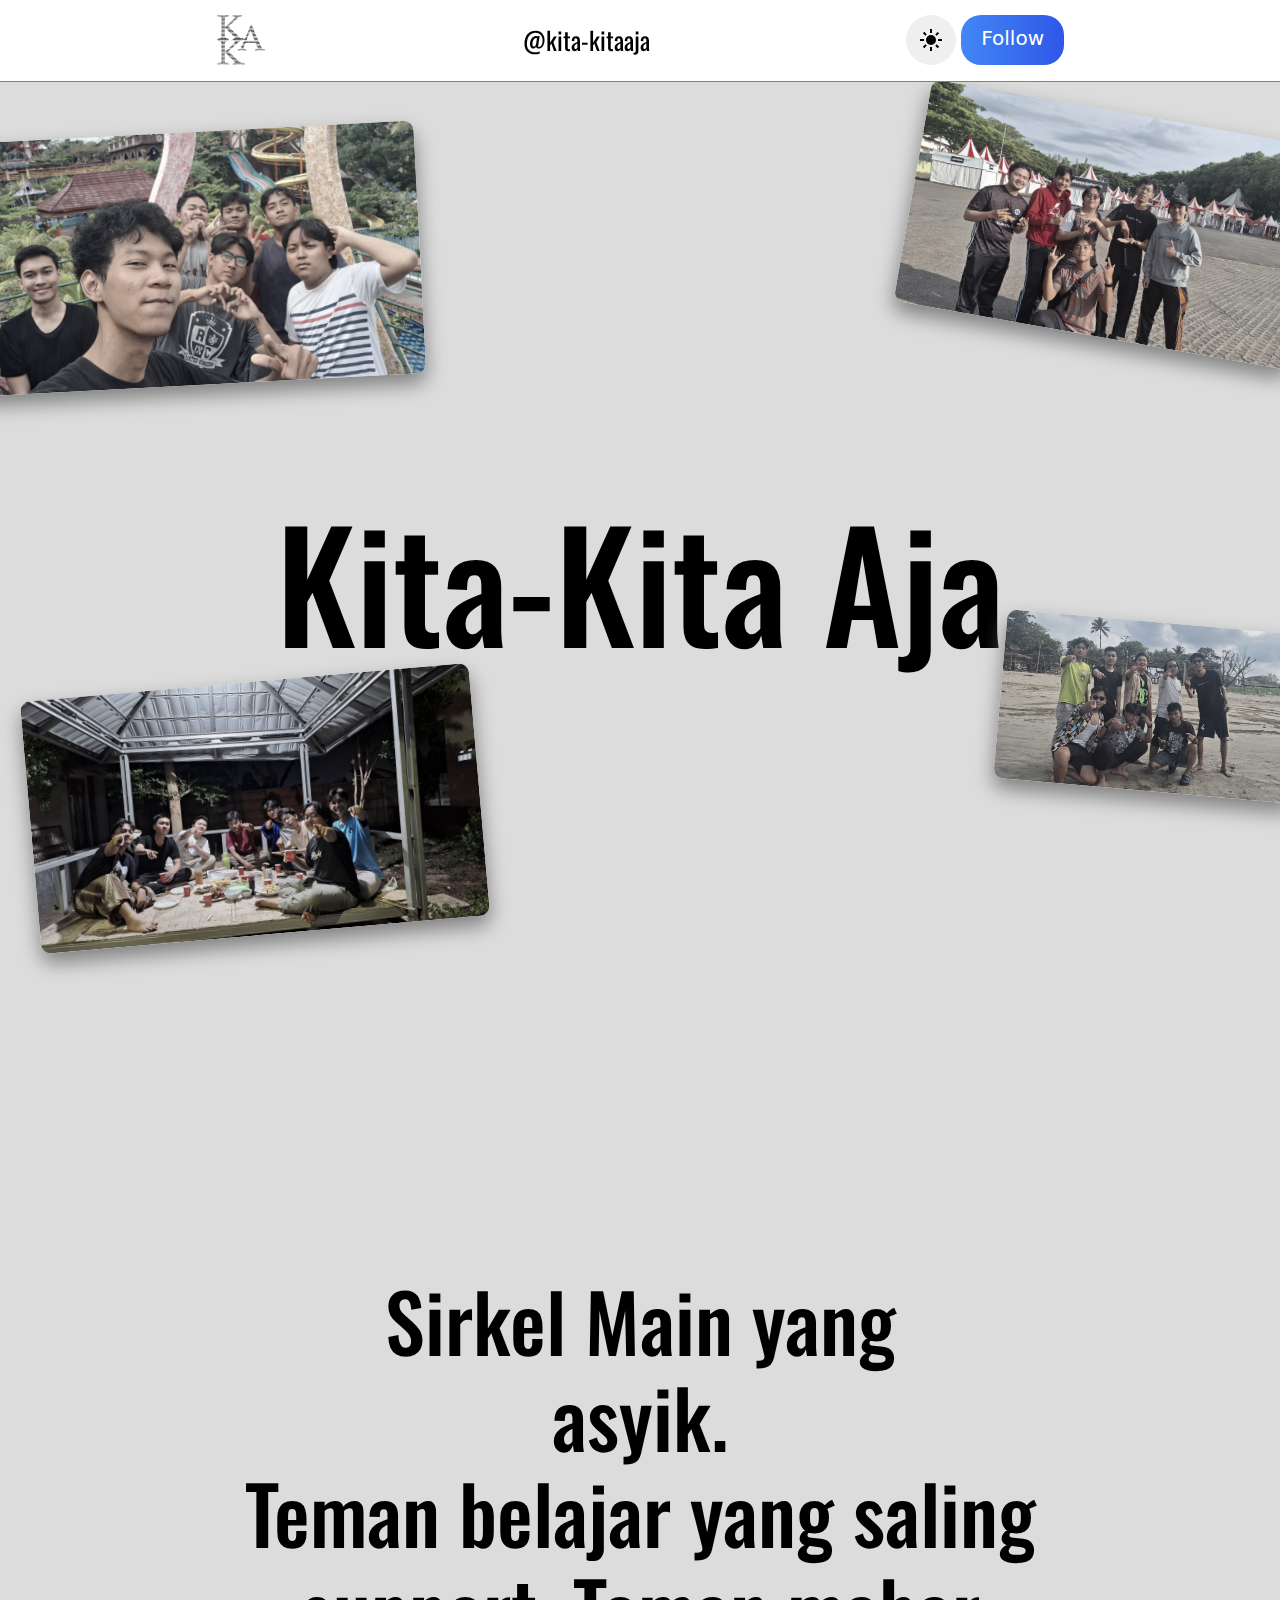
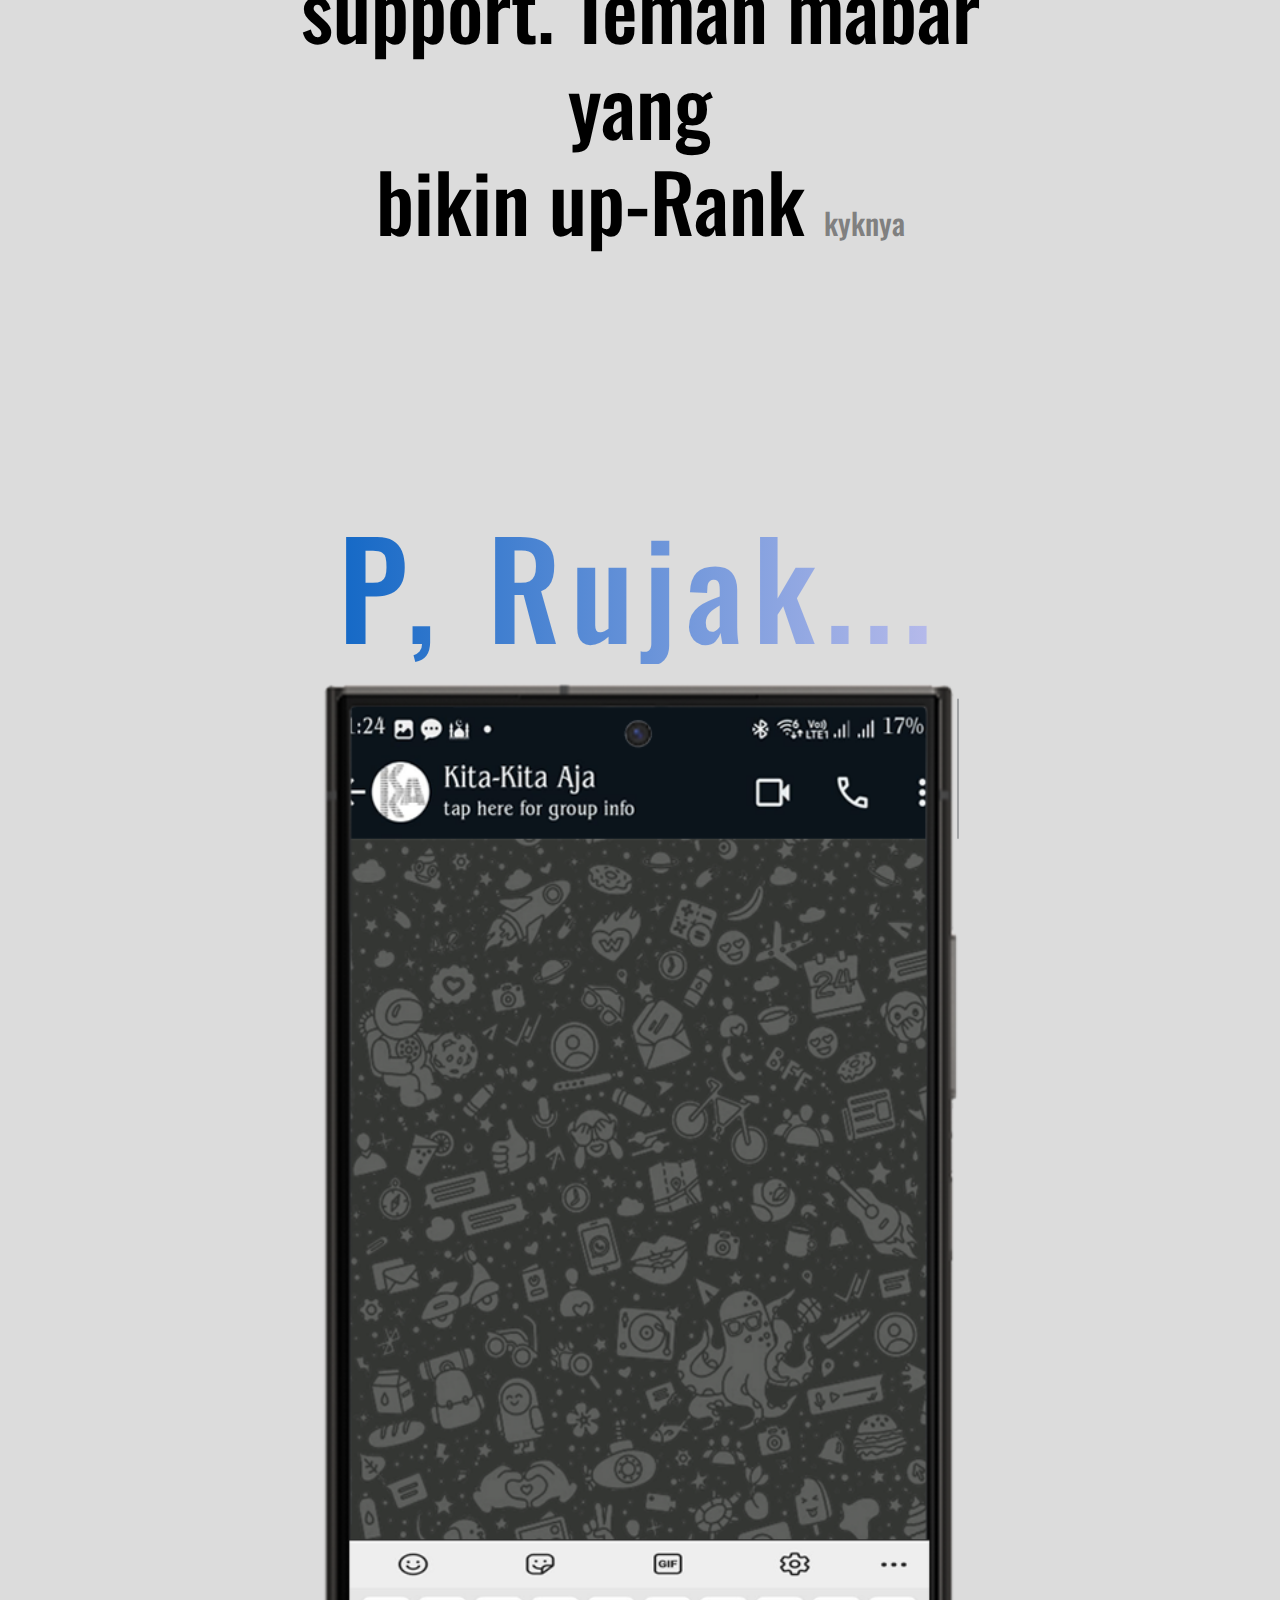
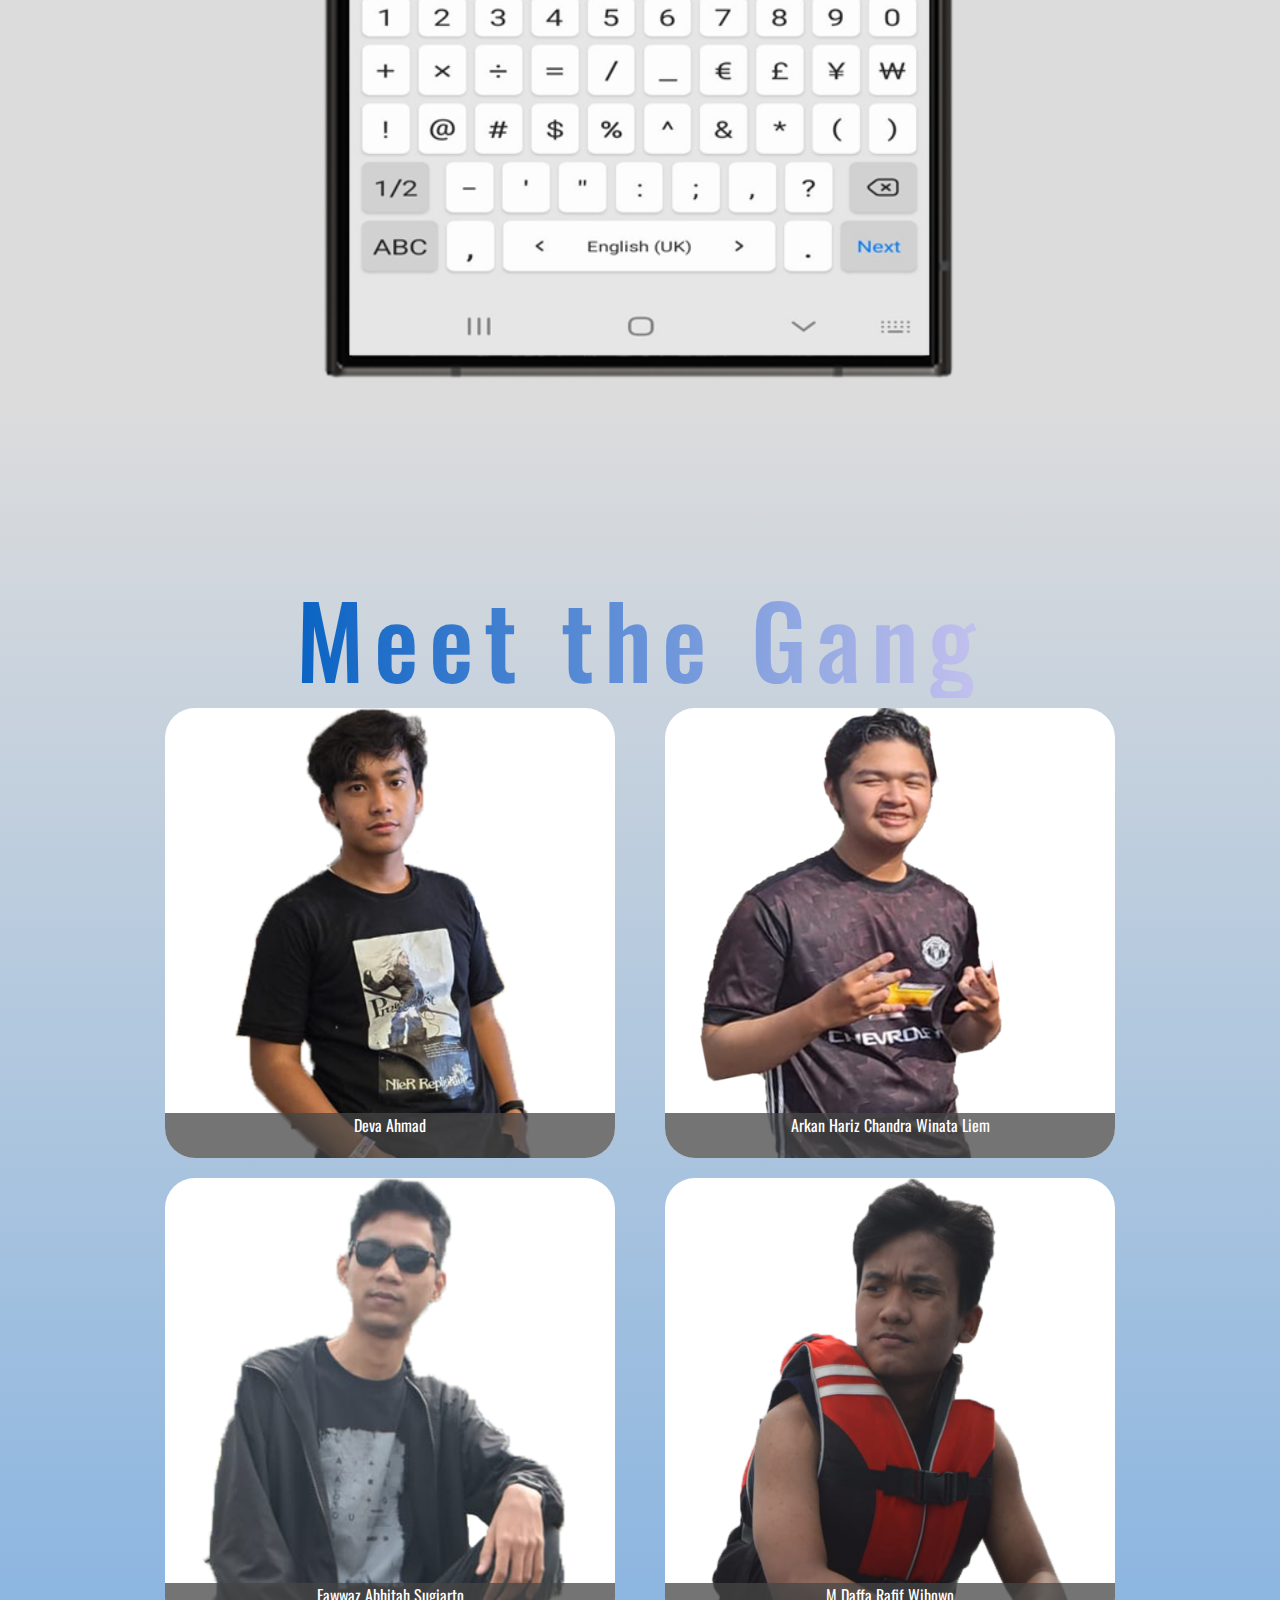
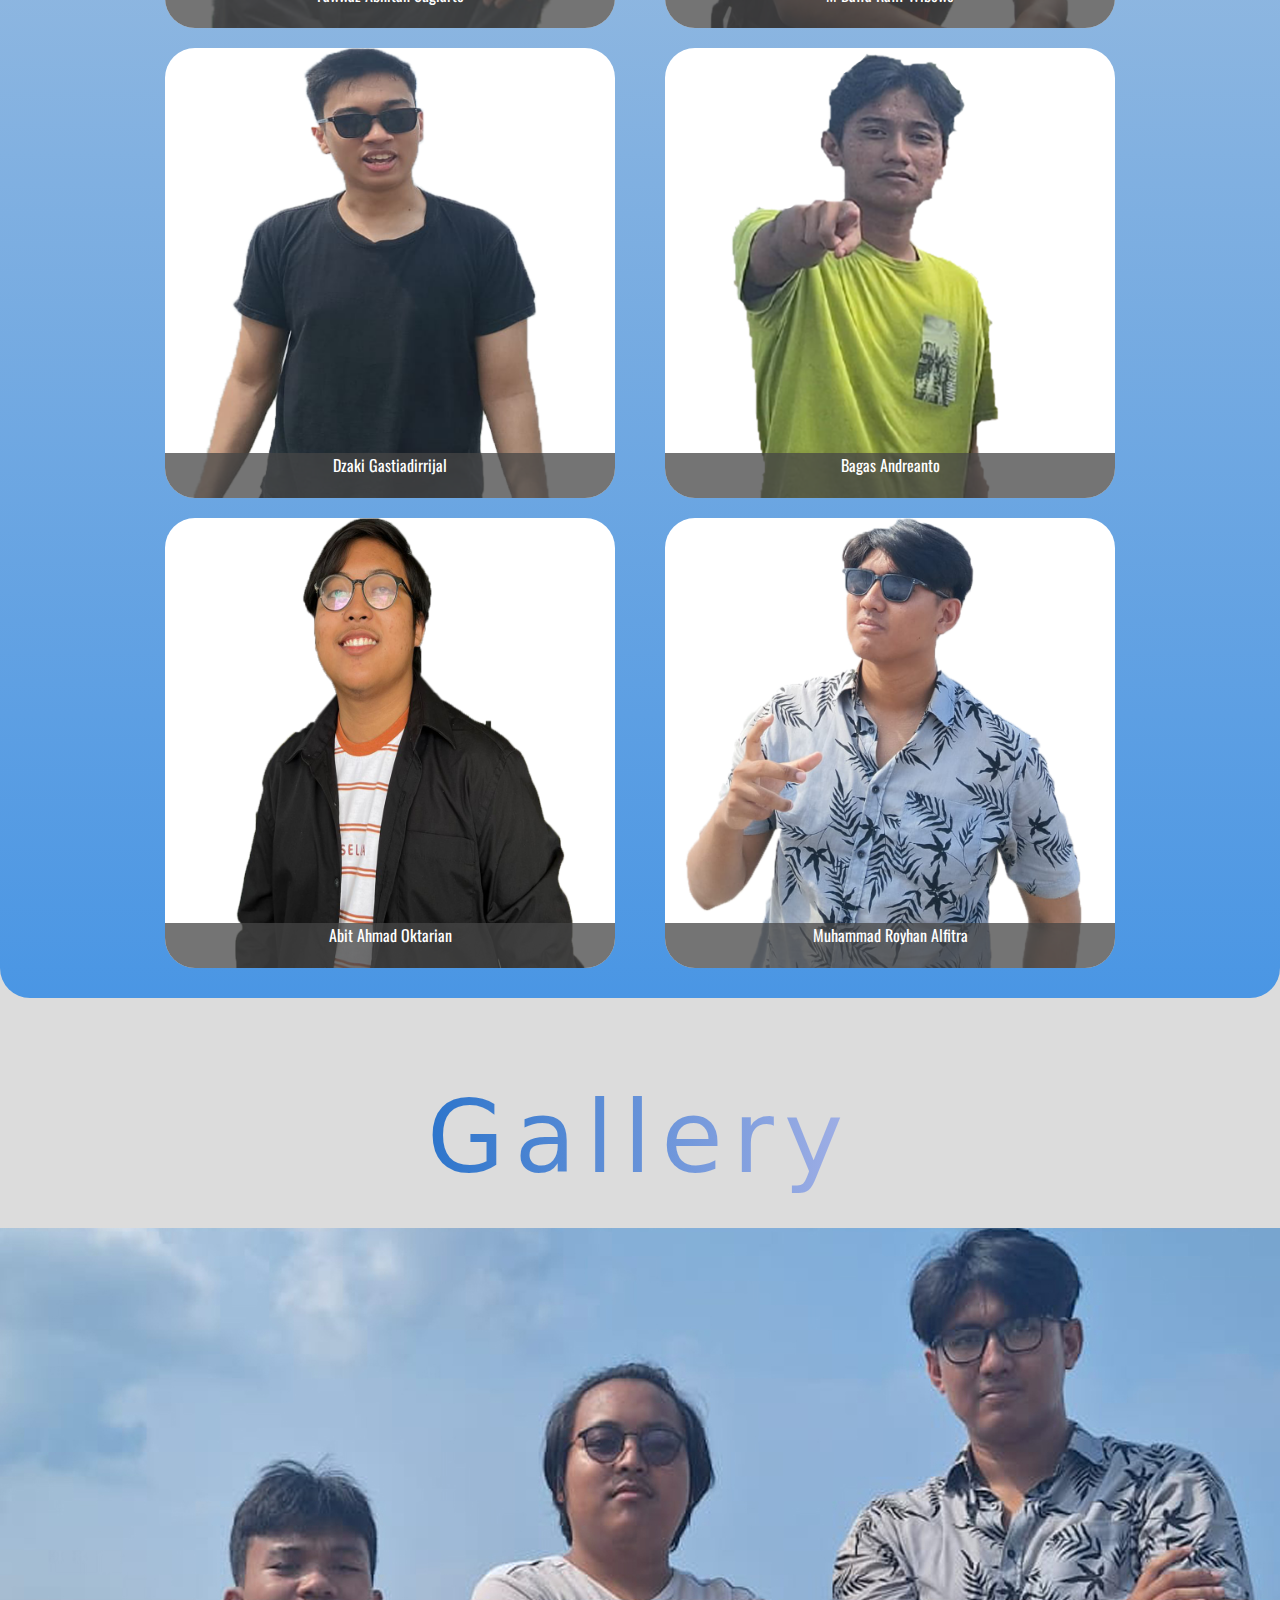
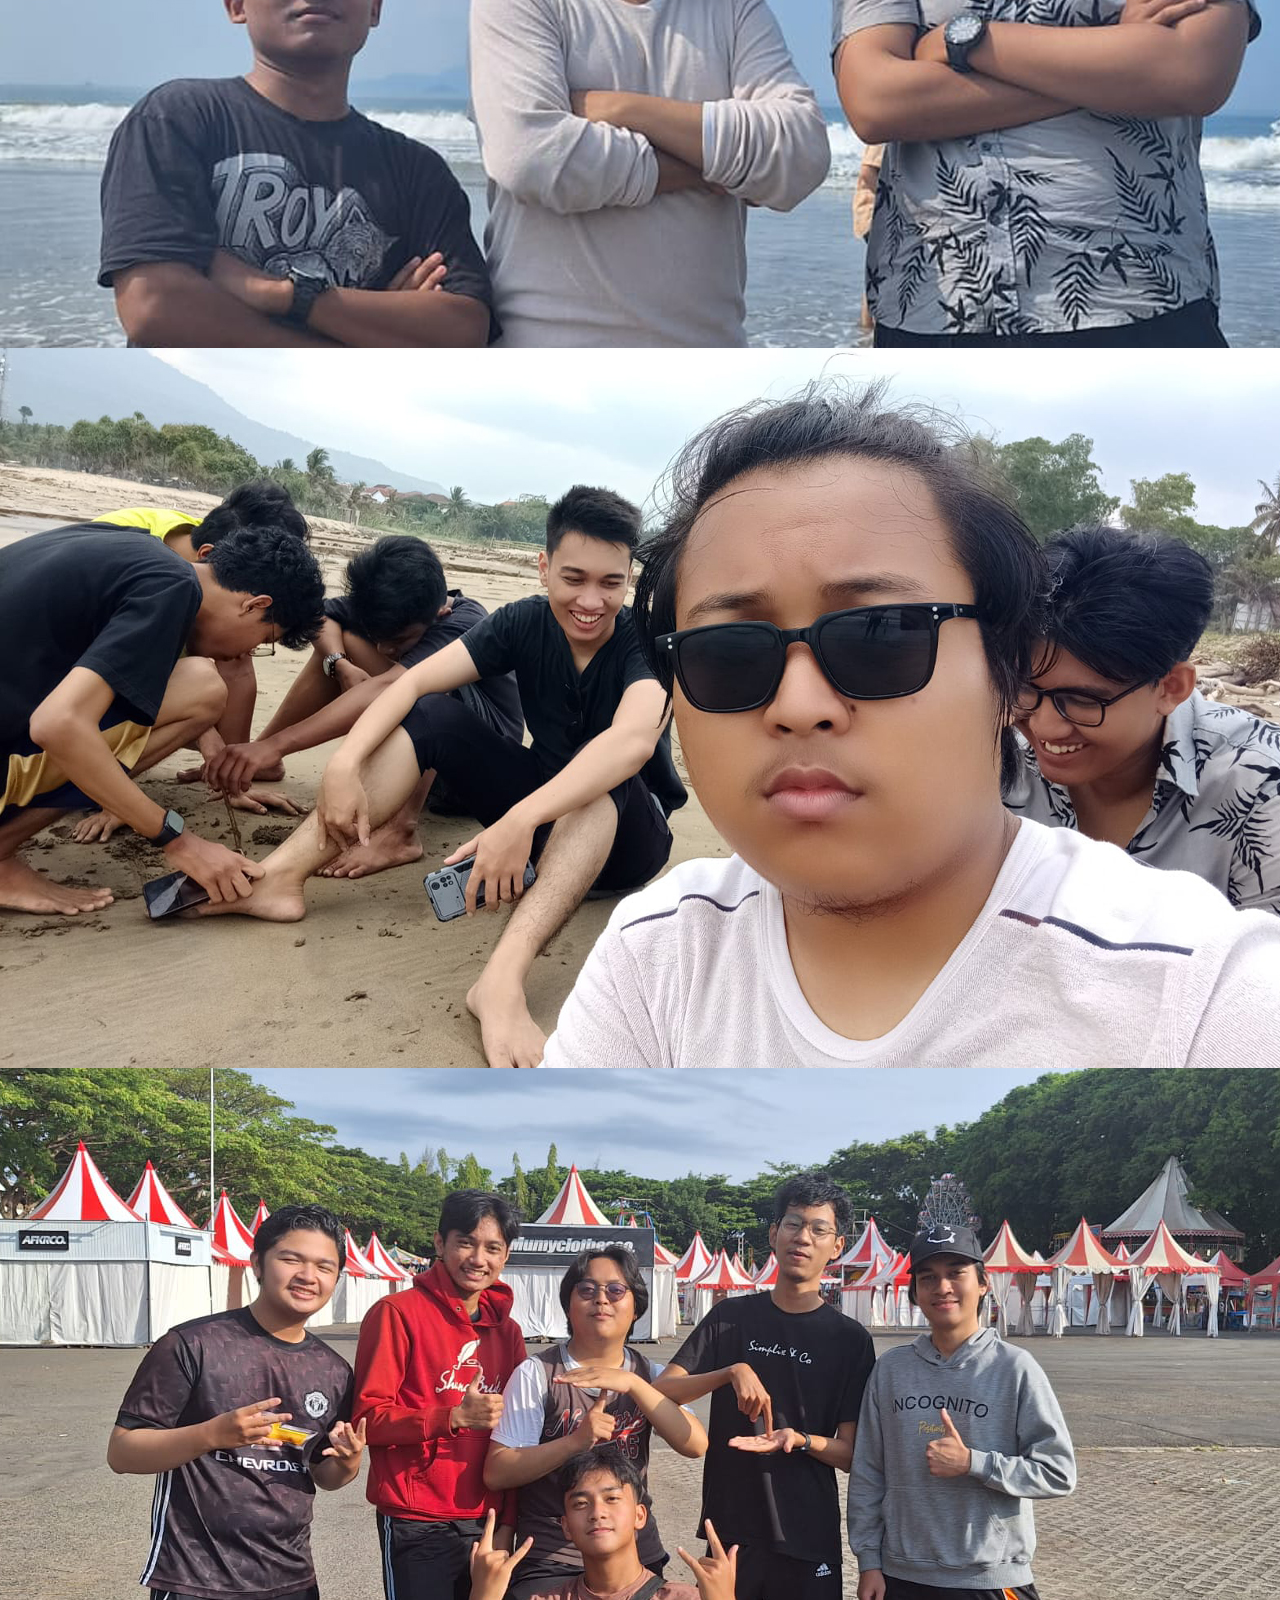
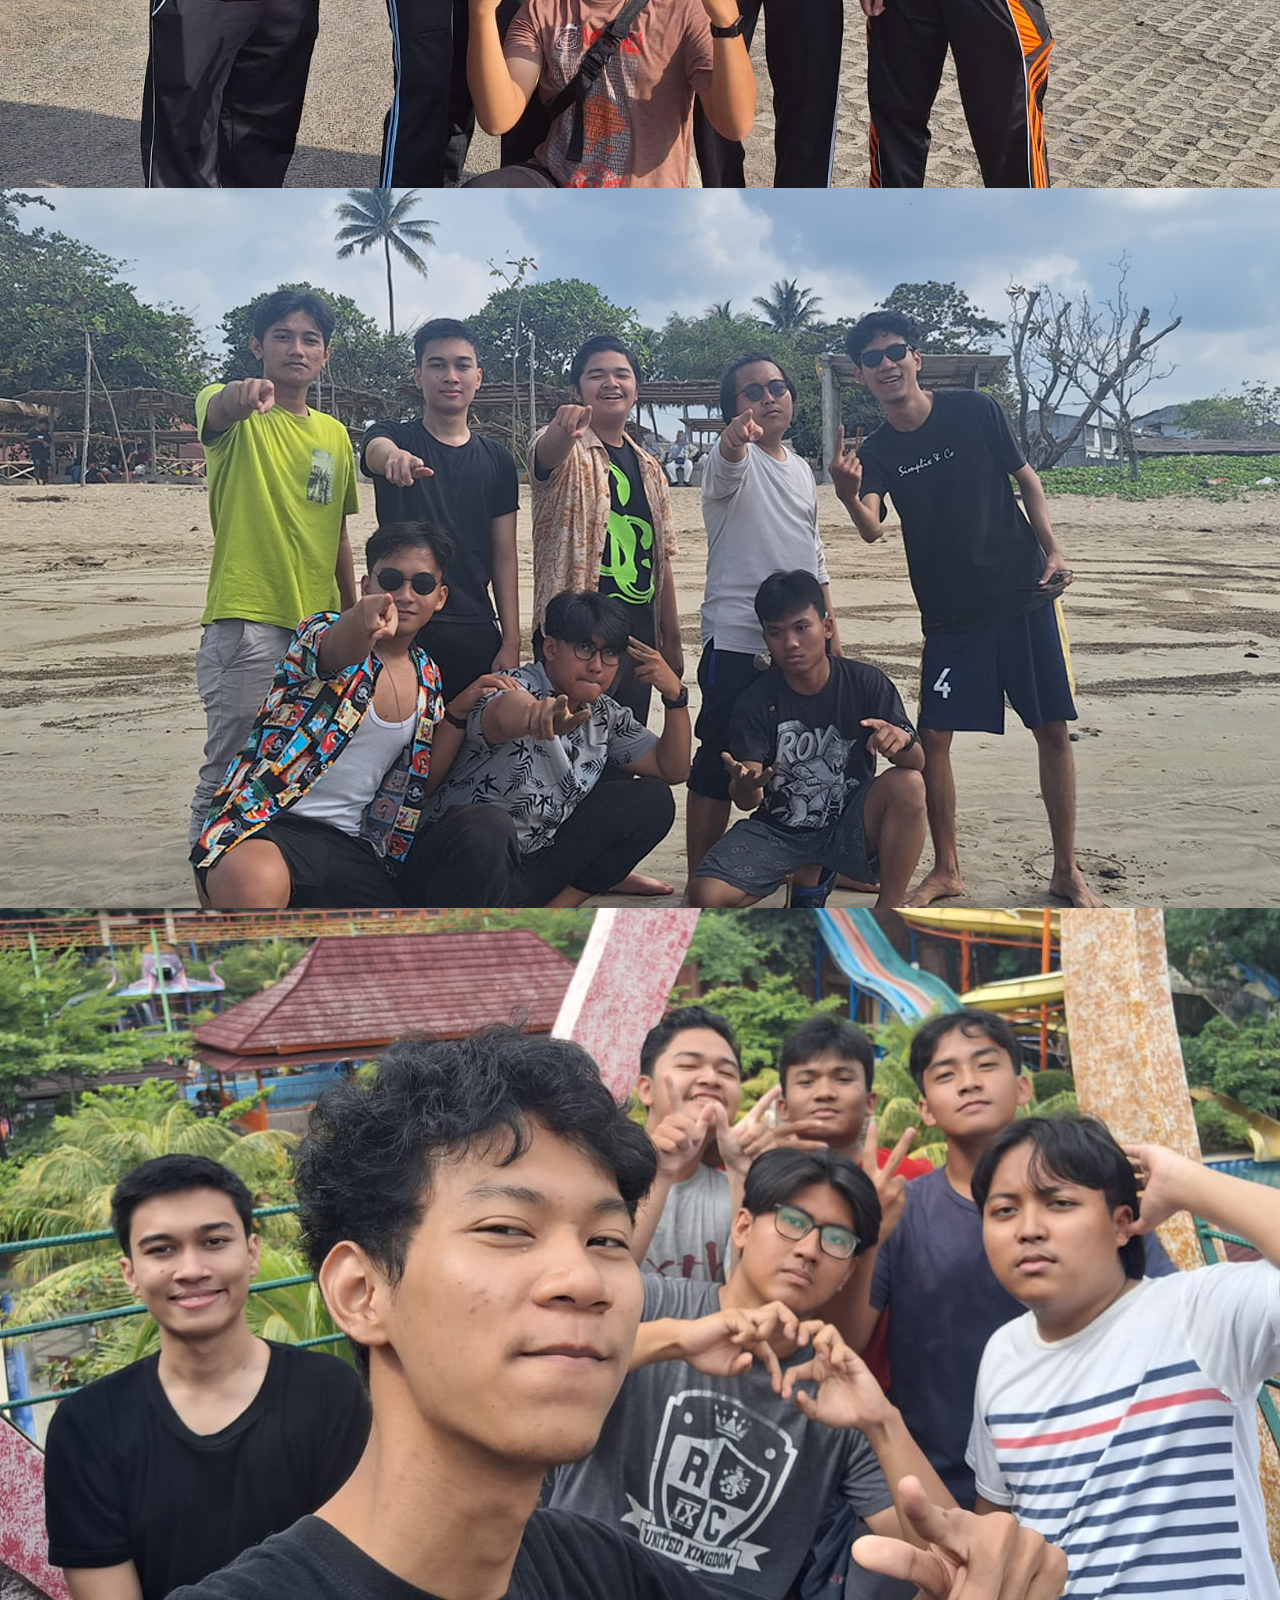
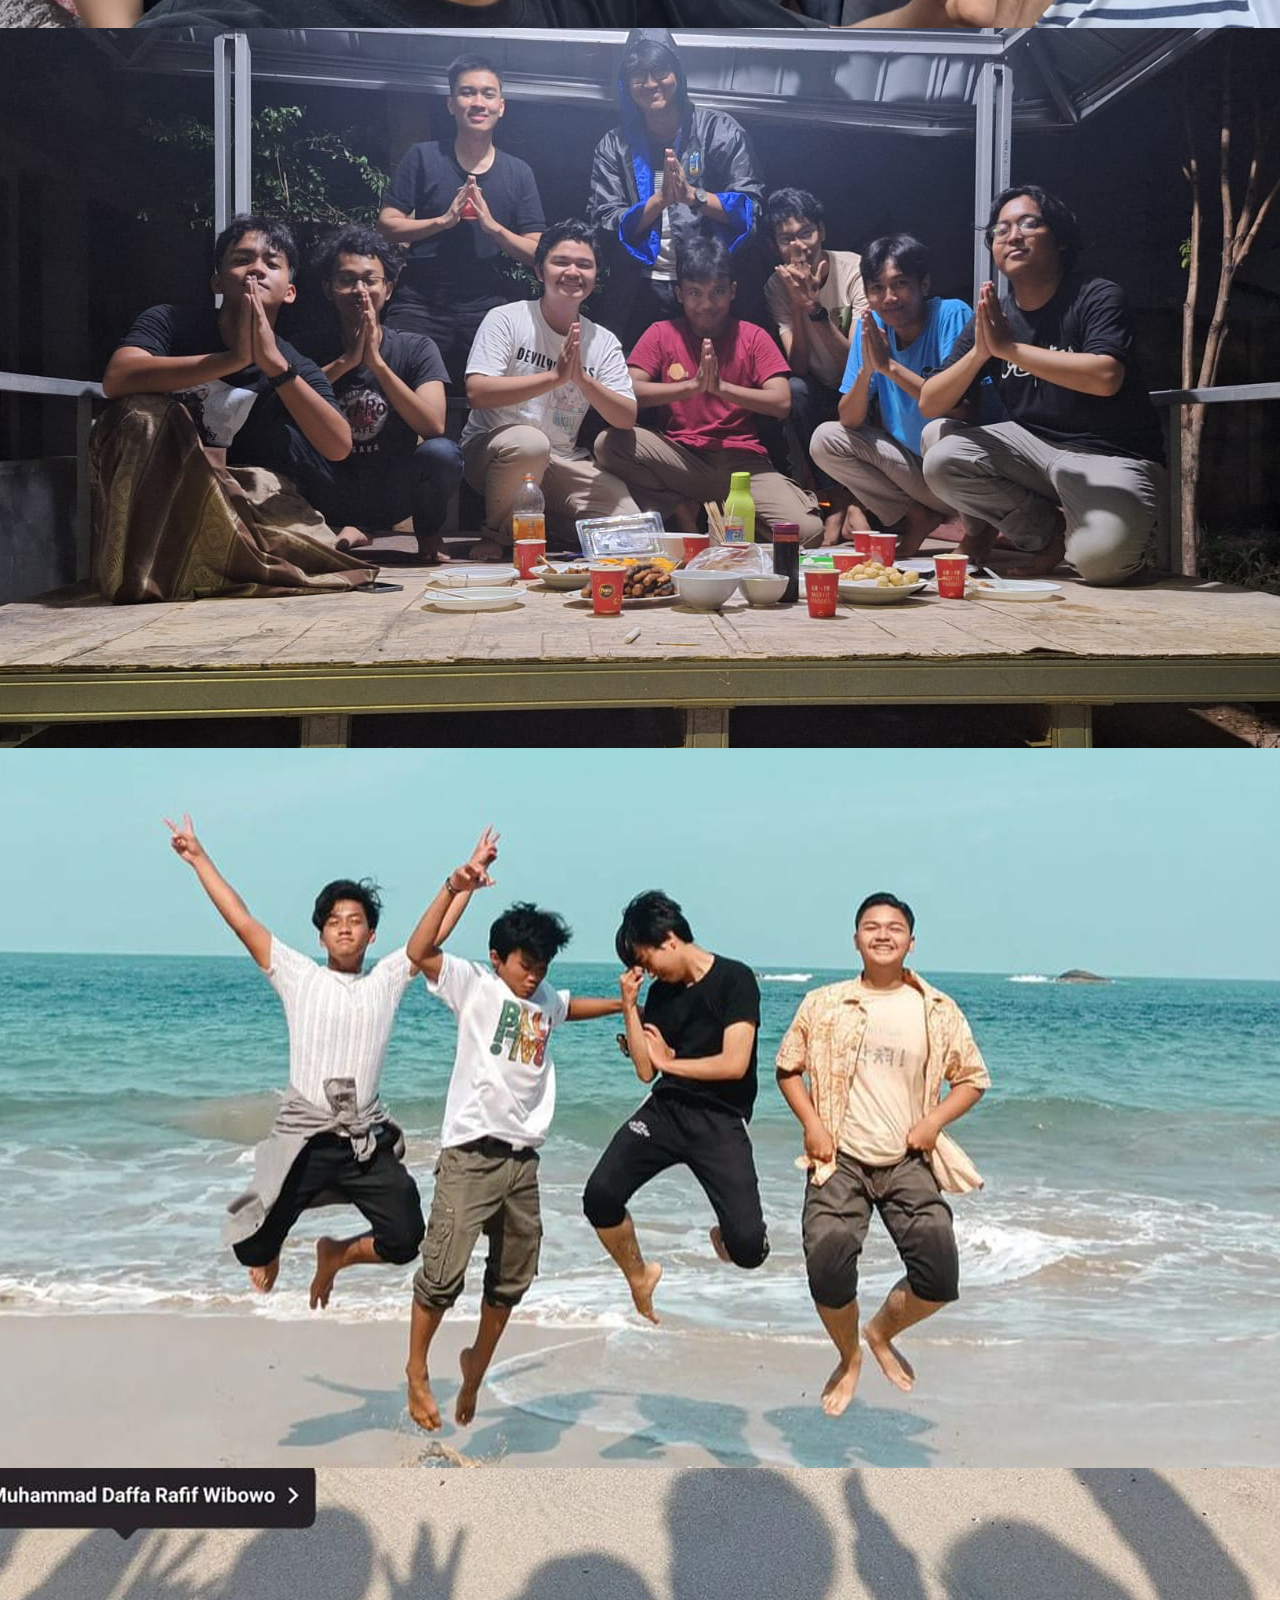
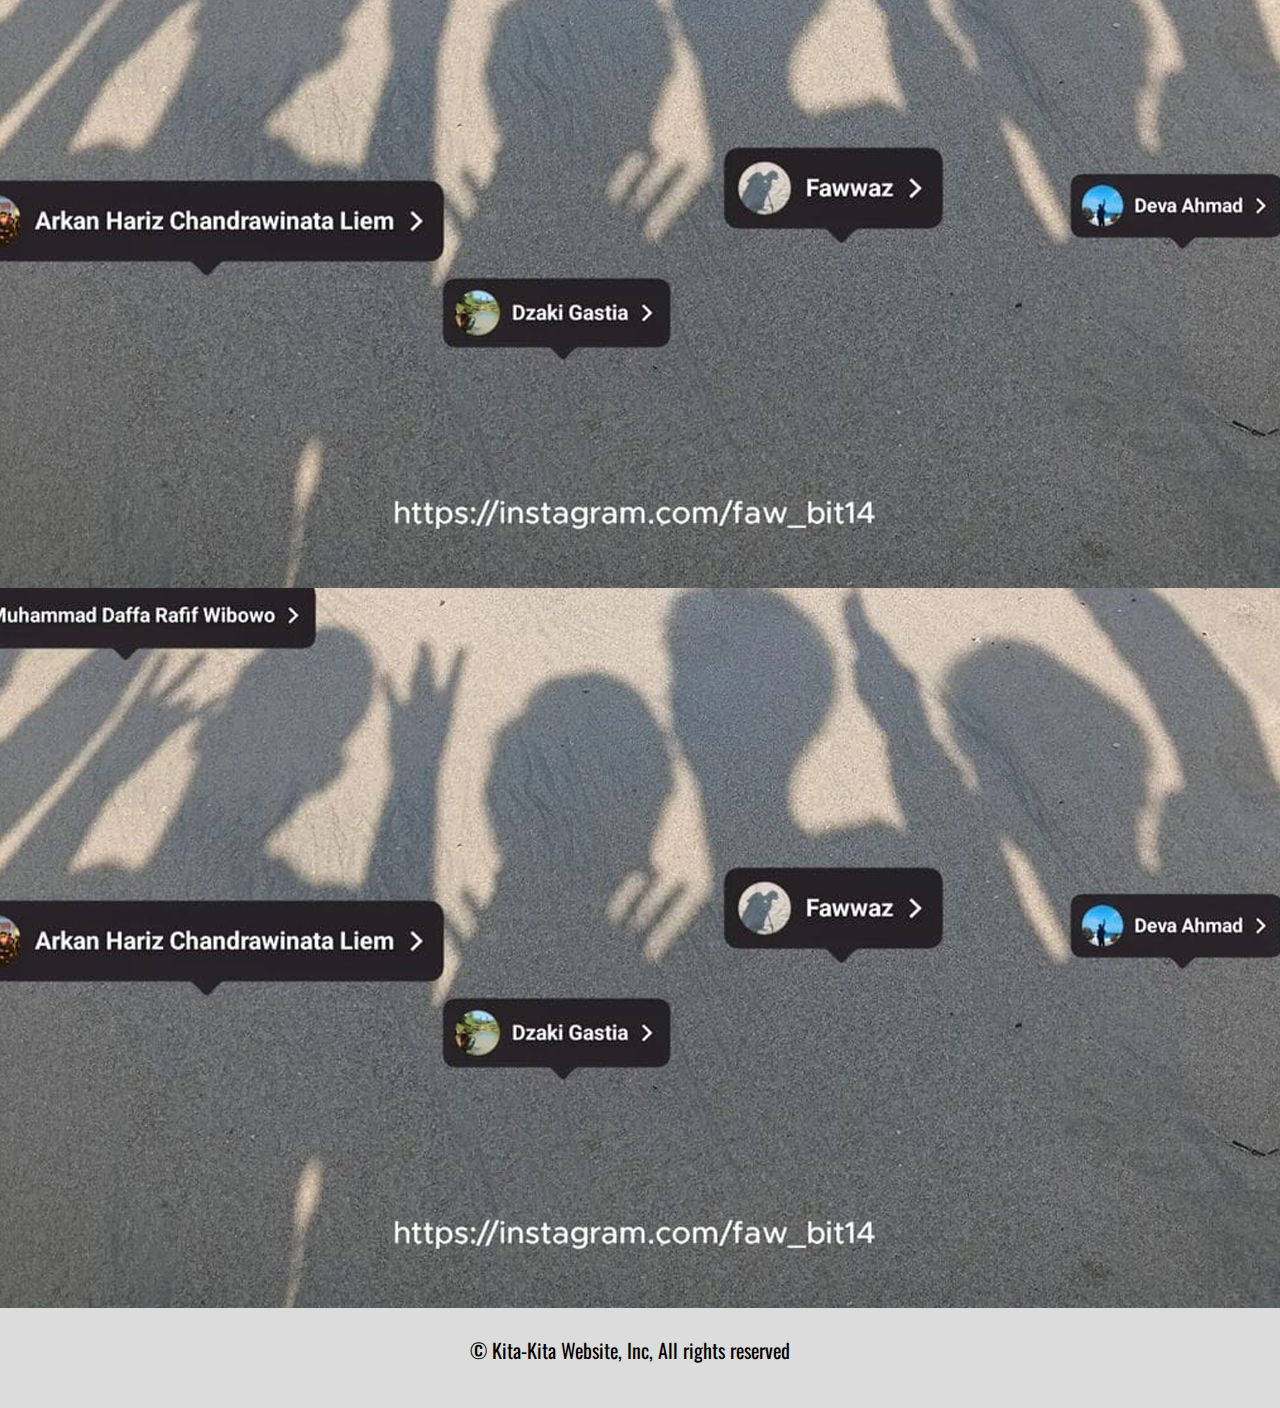
==== commit 122bcf04: "Menambahkan galeri 1" ====
--- a/index.html
+++ b/index.html
@@ -16,7 +16,7 @@
             <img src="./assets/kka_icon.png" alt="" id="kita-icon">
             <div id="kita-title">@kita-kitaaja</div>
             <div class="followandtheme">
-                <button class="darkmode theme-switch">
+                <button class="theme-switch">
                     <svg xmlns="http://www.w3.org/2000/svg" height="24px" viewBox="0 -960 960 960" width="24px" fill="#e8eaed"><path d="M480-280q-83 0-141.5-58.5T280-480q0-83 58.5-141.5T480-680q83 0 141.5 58.5T680-480q0 83-58.5 141.5T480-280ZM200-440H40v-80h160v80Zm720 0H760v-80h160v80ZM440-760v-160h80v160h-80Zm0 720v-160h80v160h-80ZM256-650l-101-97 57-59 96 100-52 56Zm492 496-97-101 53-55 101 97-57 59Zm-98-550 97-101 59 57-100 96-56-52ZM154-212l101-97 55 53-97 101-59-57Z"/></svg>
                     <svg xmlns="http://www.w3.org/2000/svg" height="24px" viewBox="0 -960 960 960" width="24px" fill="#e8eaed"><path d="M480-120q-150 0-255-105T120-480q0-150 105-255t255-105q14 0 27.5 1t26.5 3q-41 29-65.5 75.5T444-660q0 90 63 153t153 63q55 0 101-24.5t75-65.5q2 13 3 26.5t1 27.5q0 150-105 255T480-120Z"/></svg>
                 </button>
@@ -77,6 +77,22 @@
             </div>
         </div>
     </section>
+    <section>
+        <div class="galery">
+            <h1 class="gallery-title">Gallery</h1>
+            <div class="gal-container">
+                <div class="item"><img src="./assets/gal (1).jpg" alt=""></div>
+                <div class="item"><img src="./assets/gal (2).jpg" alt=""></div>
+                <div class="item"><img src="./assets/gal (3).jpg" alt=""></div>
+                <div class="item"><img src="./assets/gal (4).jpg" alt=""></div>
+                <div class="item"><img src="./assets/gal (5).jpg" alt=""></div>
+                <div class="item"><img src="./assets/gal (6).jpg" alt=""></div>
+                <div class="item"><img src="./assets/gal (7).jpg" alt=""></div>
+                <div class="item"><img src="./assets/gal 2.jpg" alt=""></div>
+                <div class="item"><img src="./assets/gal 2.jpg" alt=""></div>
+            </div>
+        </div>  
+    </section>
     <footer>
         <div class="footer">
             <h1 class="footer-text">© Kita-Kita Website, Inc, All rights reserved</h1>
--- a/style.css
+++ b/style.css
@@ -1,18 +1,47 @@
 body{
     overflow-x: hidden;
-    background-color: gainsboro;
+    background-color: var(--main-color);
     font-family: "Oswald", sans-serif;
     font-weight: 400;
 }
 *{
     box-sizing: border-box;
+    color: var(--general-font);
+    transition-duration: 500ms;
+}
+:root{
+    --navigation-color: #FFFFFFBF;
+    --navigation_border: #808080;
+    --main-color: #dcdcdc;
+    --button-color: linear-gradient(90deg, rgb(66, 135, 245), rgb(46, 87, 232));
+    --button-font-color: white;
+    --box-shadow-color: grey;
+    --title-color: linear-gradient(90deg, #0762c3, #c6c2ee);
+    --chat-color: #075e54;
+    --section-gang-color: linear-gradient(360deg,#4a96e4, #dcdcdc);
+    --gang-container: white;
+    --name-container: hsla(0, 0%, 27%, 0.75);
+    --general-font: black;
+}
+.darkmode{
+    --navigation-color: #190139bf;
+    --navigation_border: #25014f;
+    --main-color: #1b0c45;
+    --button-color: linear-gradient(90deg, #0013b4, #0f9466);
+    --button-font-color: #45d6e7;
+    --box-shadow-color: #35b1bf;
+    --title-color: linear-gradient(90deg, #0013b4, #0f9466);
+    --section-gang-color: linear-gradient(360deg,#4728b6, #1b0c45);
+    --gang-container: #45d6e7;
+    --name-container: rgba(9, 106, 116, 0.75);
+    --general-font: white;
 }
 nav{
-    background: hsl(0 0% 100% / 0.75);
+    background-color: var(--navigation-color);
     position: sticky;
     top: 0;
     backdrop-filter: blur(10px);
-    border-bottom: 1px solid hsl(0 0% 50%);
+    border-bottom: 1px solid var(--navigation_border);
     height: 5.125rem;
     z-index: 3;
 }
@@ -32,8 +61,8 @@
 }
 .theme-switch{
     margin-right: 5px;
-    height: 50px;
-    width: 50px;
+    height: 3.125rem;
+    width: 3.125rem;
     padding: 0;
     border-radius: 50%;
     border: none;
@@ -42,7 +71,7 @@
     align-items: center;
 }
 .theme-switch svg{
-    fill: #0762c3;
+    fill: var(--button-color)
 }
 .theme-switch svg:last-child{
     display: none;
@@ -65,15 +94,15 @@
 #follow-button{
     padding: 0.5rem 1.25rem;
     text-align: center;
-    color: white;
+    color: var(--button-font-color);
     text-decoration: none;
-    background: linear-gradient(90deg, rgb(66, 135, 245), rgb(46, 87, 232));
+    background: var(--button-color);
     border-radius: 20px;
     font-size: 1.25rem;
 }
 #header{
     display: flex;
-    background-color: gainsboro;
+    background-color: var(--main-color);
     height: 63.75rem;
     position: relative;
     font-family: "Oswald", sans-serif;
@@ -94,7 +123,7 @@
 .header-pict{
     position: absolute;
     width: 18.75rem;
-    box-shadow: 0px 10px  20px grey;
+    box-shadow: 0px 10px  20px var(--box-shadow-color);
     filter: grayscale(50%);
     transition-duration: 100ms;
 }
@@ -147,7 +176,7 @@
     transform: rotate(0deg) scale(1.1); 
 }
 .section1{
-    background-color: gainsboro;
+    background-color: var(--main-color);
     height: 57.75rem;
     display: flex;
     flex-direction: row;
@@ -162,7 +191,7 @@
     width: 50rem;
 }
 #kykny{
-    color: gray;
+    color: var(--box-shadow-color);
     font-size: 1.875rem;
     display: inline;
 }
@@ -170,7 +199,7 @@
     padding-top: 5rem;
     display: flex;
     flex-direction: column;
-    background-color: gainsboro;
+    background-color: var(--main-color);
     max-width: 100%;
     height: 100%;
     font-family: "Oswald", sans-serif;
@@ -183,8 +212,8 @@
     text-align: center;
     width: 43.75rem;
     max-width: 100%;
-    color: white;
-    background: linear-gradient(90deg, #0762c3, #c6c2ee);
+    color: var(--button-font-color);
+    background: var(--title-color);
     -webkit-background-clip: text;
     color: transparent;
     letter-spacing: 0.625rem;
@@ -197,7 +226,7 @@
     z-index: 1;
 }
 .chat-baloon{
-    background-color: #075e54;
+    background-color: var(--chat-color);
     border-radius: 0px 5px 5px 5px;
     opacity: 0;
     transition-duration: 300ms;
@@ -207,7 +236,7 @@
     right: -18.75rem;
     width: 100%;
     z-index: 1;
-    background-color: #075e54;
+    background-color: var(--chat-color);
     border-radius: 0px 5px 5px 5px;
     opacity: 0;
 }
@@ -253,13 +282,13 @@
     transition-duration: 300ms;
 }
 .all{
-    background-color: gainsboro;
+    background-color: var(--main-color);
 }
 .section3{
     padding-top: 10rem;
     display: flex;
     flex-direction: column;
-    background: linear-gradient(360deg,#4a96e4, #dcdcdc);
+    background: var(--section-gang-color);
     height: 100%;
     font-family: "Oswald", sans-serif;
     font-weight: 400;
@@ -272,8 +301,7 @@
     text-align: center;
     width: 43.75rem;
     max-width: 100%;
-    color: white;
-    background: linear-gradient(90deg, #0762c3, #c6c2ee);
+    background: var(--title-color);
     -webkit-background-clip: text;
     color: transparent;
     letter-spacing: 0.625rem;
@@ -291,7 +319,7 @@
     margin: 0.625rem 0.625rem;
     width: 28.125rem;
     height: 28.125rem;
-    background-color: white;
+    background-color: var(--gang-container);
     border-radius: 30px;
     transition-duration: 100ms;
 }
@@ -309,12 +337,27 @@
     border-radius: 0px 0px 30px 30px;
     top: 90%;
     text-align: center;
-    background: hsla(0, 0%, 27%, 0.75);
-    color: white;
+    background: var(--name-container);
+    color: var(--button-font-color);
+}
+.galery{
+    background-color: var(--main-color);
+    padding-top: 50px;
+}
+.gallery-title{
+    font-size: 6.25rem;
+    margin: 30px auto;
+    text-align: center;
+    width: 43.75rem;
+    max-width: 100%;
+    background: var(--title-color);
+    -webkit-background-clip: text;
+    color: transparent;
+    letter-spacing: 0.625rem;
 }
 .footer{
     height: 6.25rem;
-    background-color: gainsboro;
+    background-color: var(--main-color);
 }
 .footer-text{
     font-size: 1.25rem;
